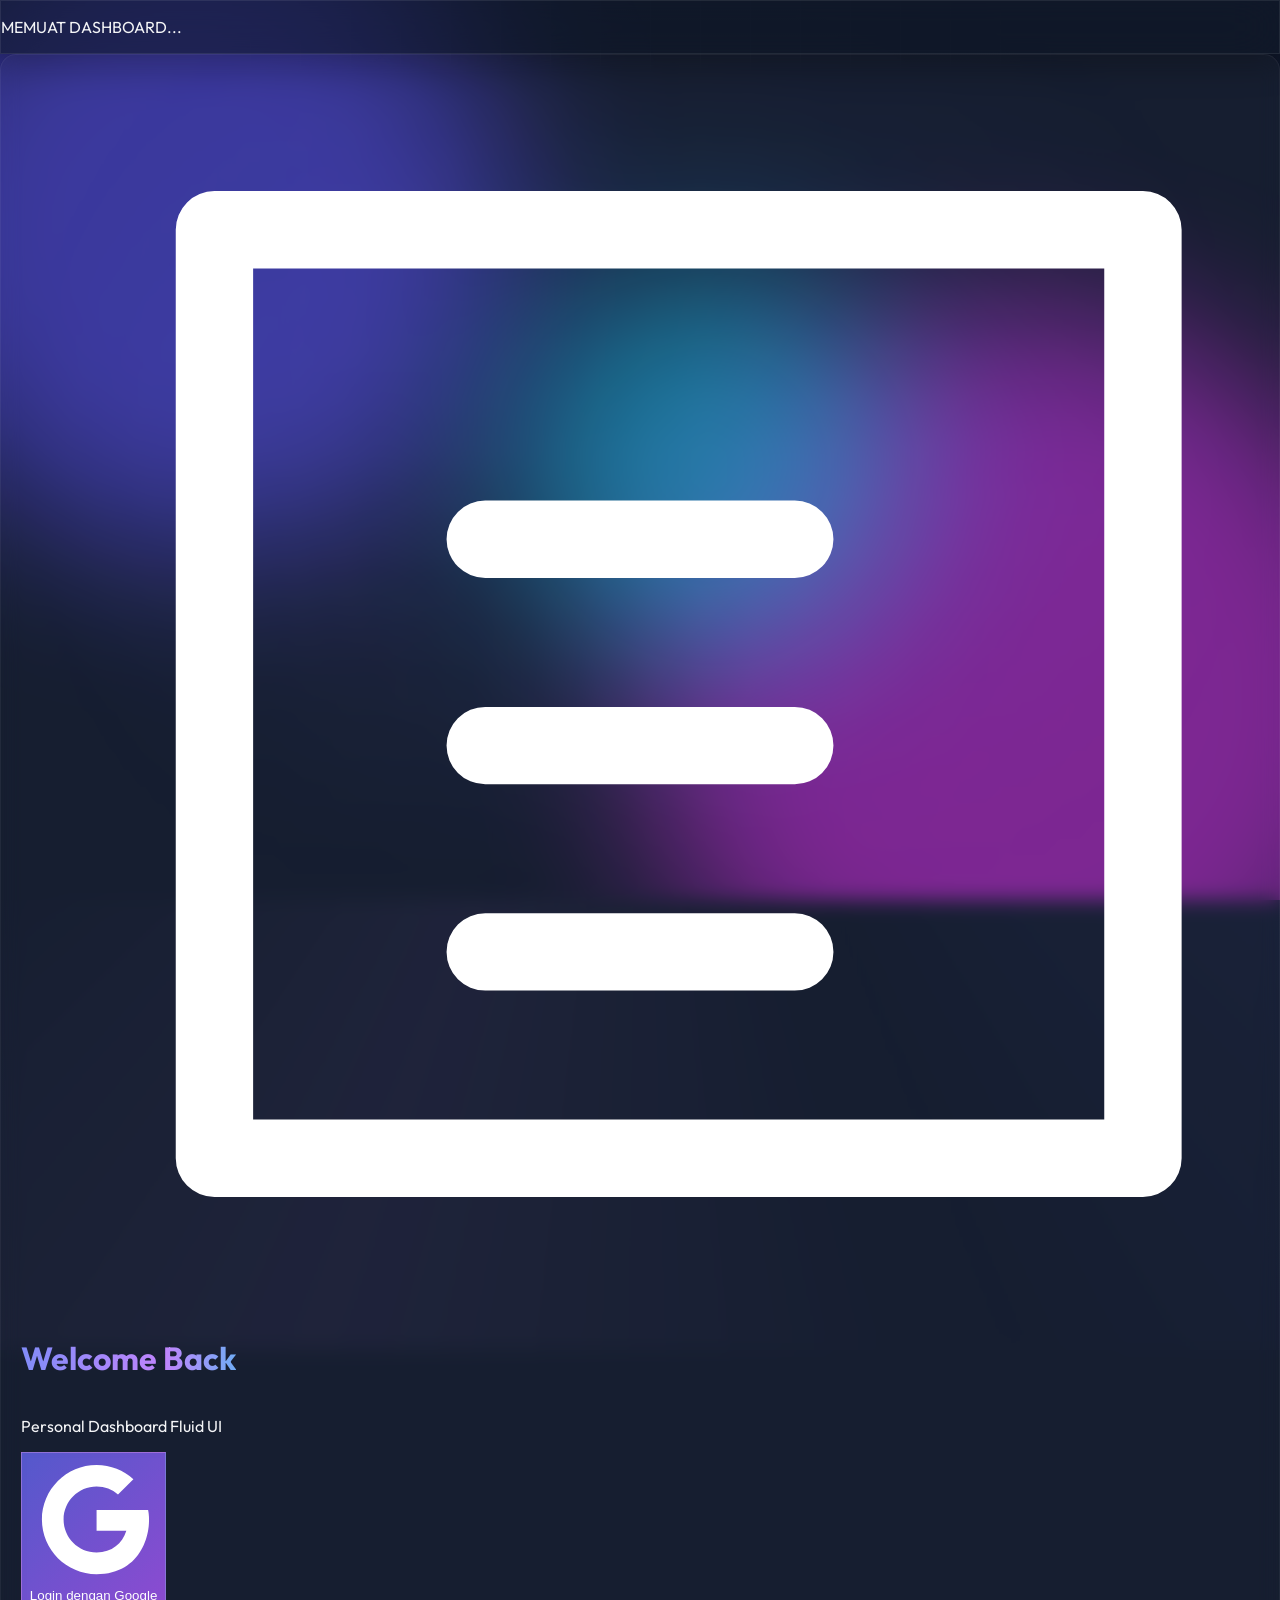
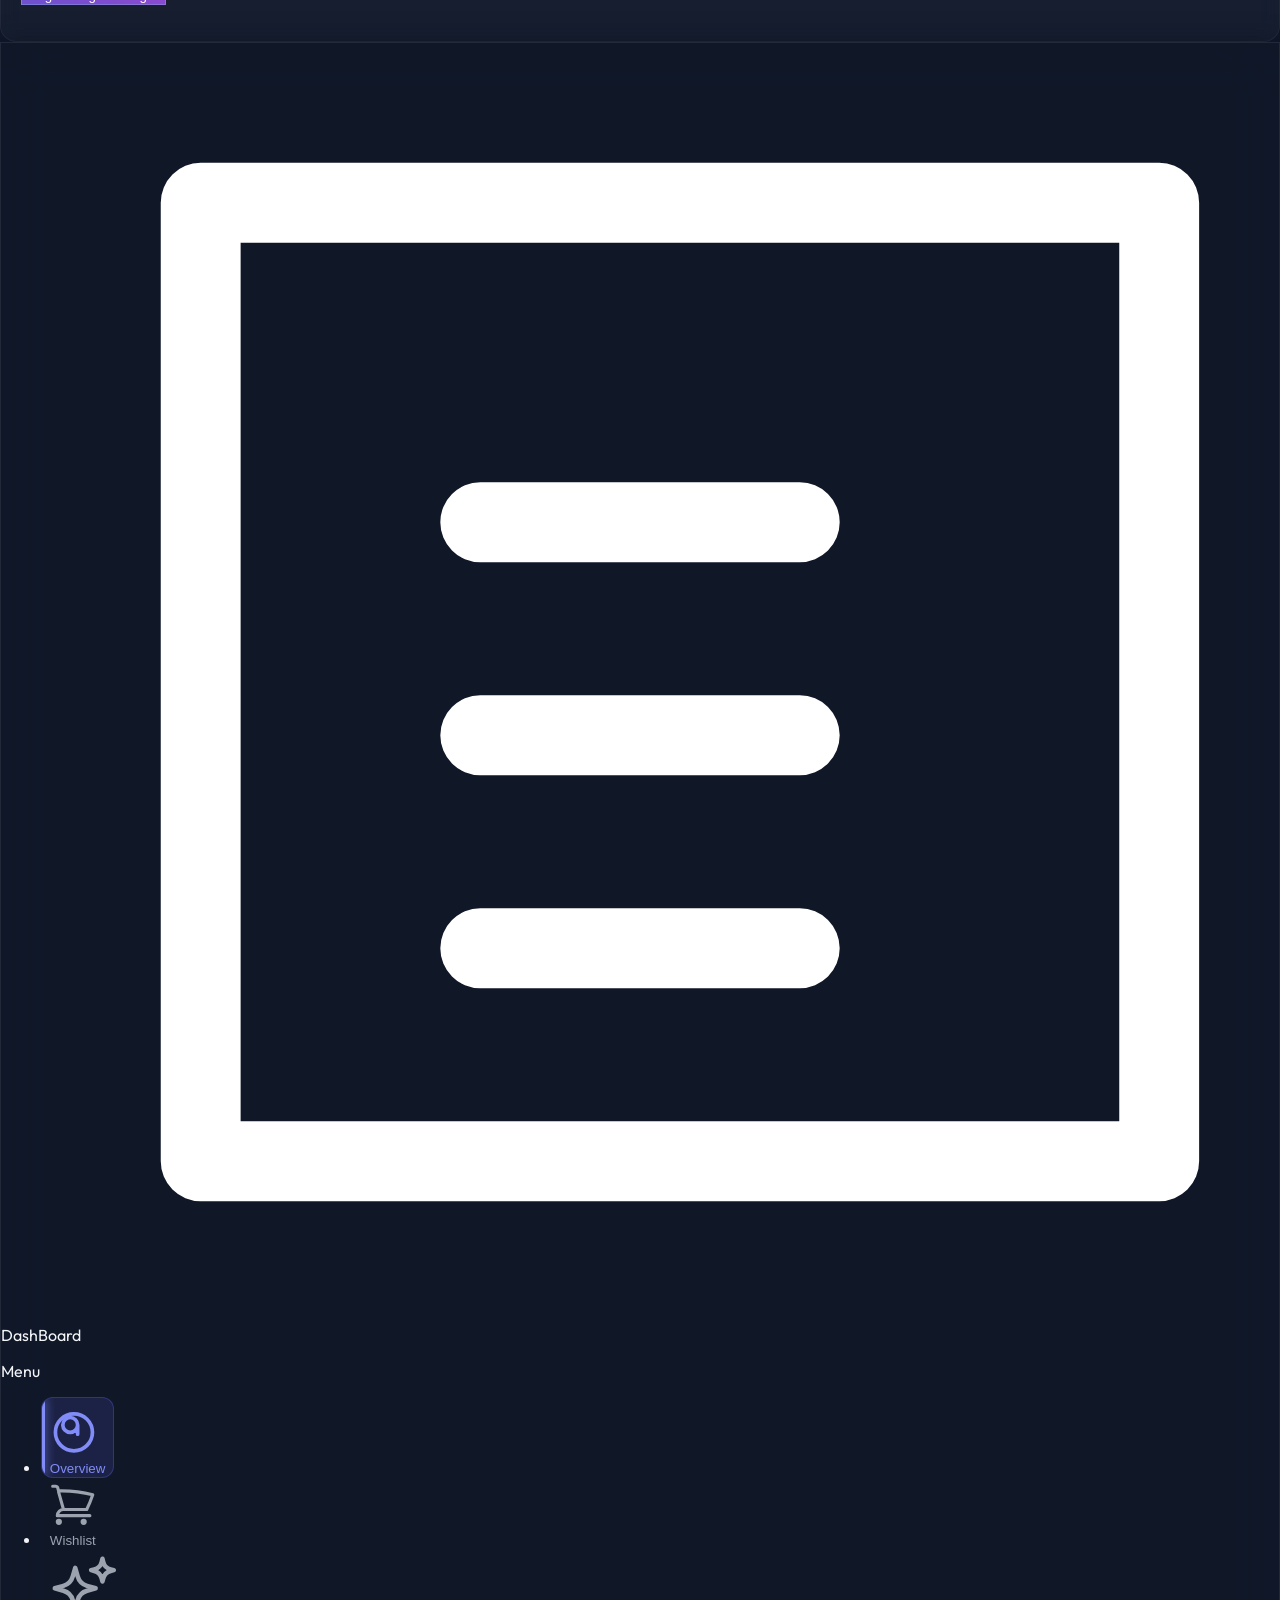
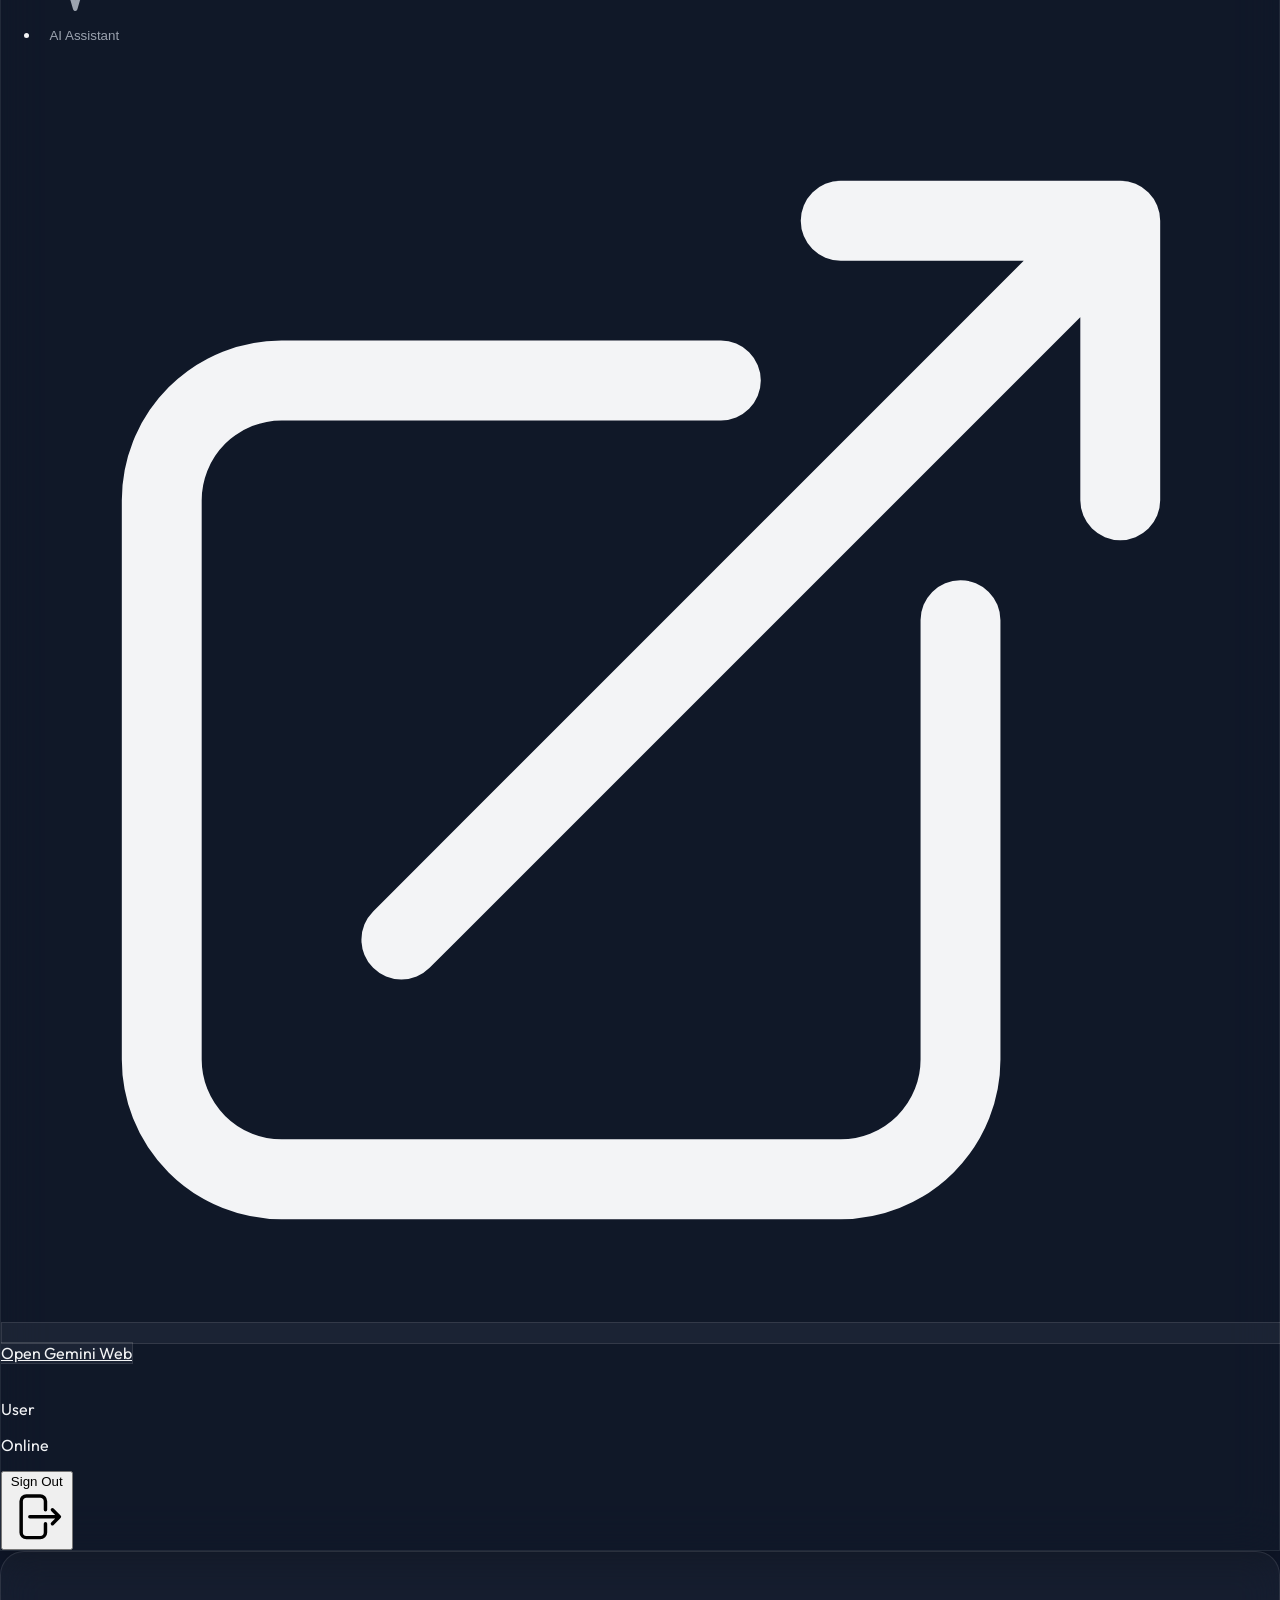
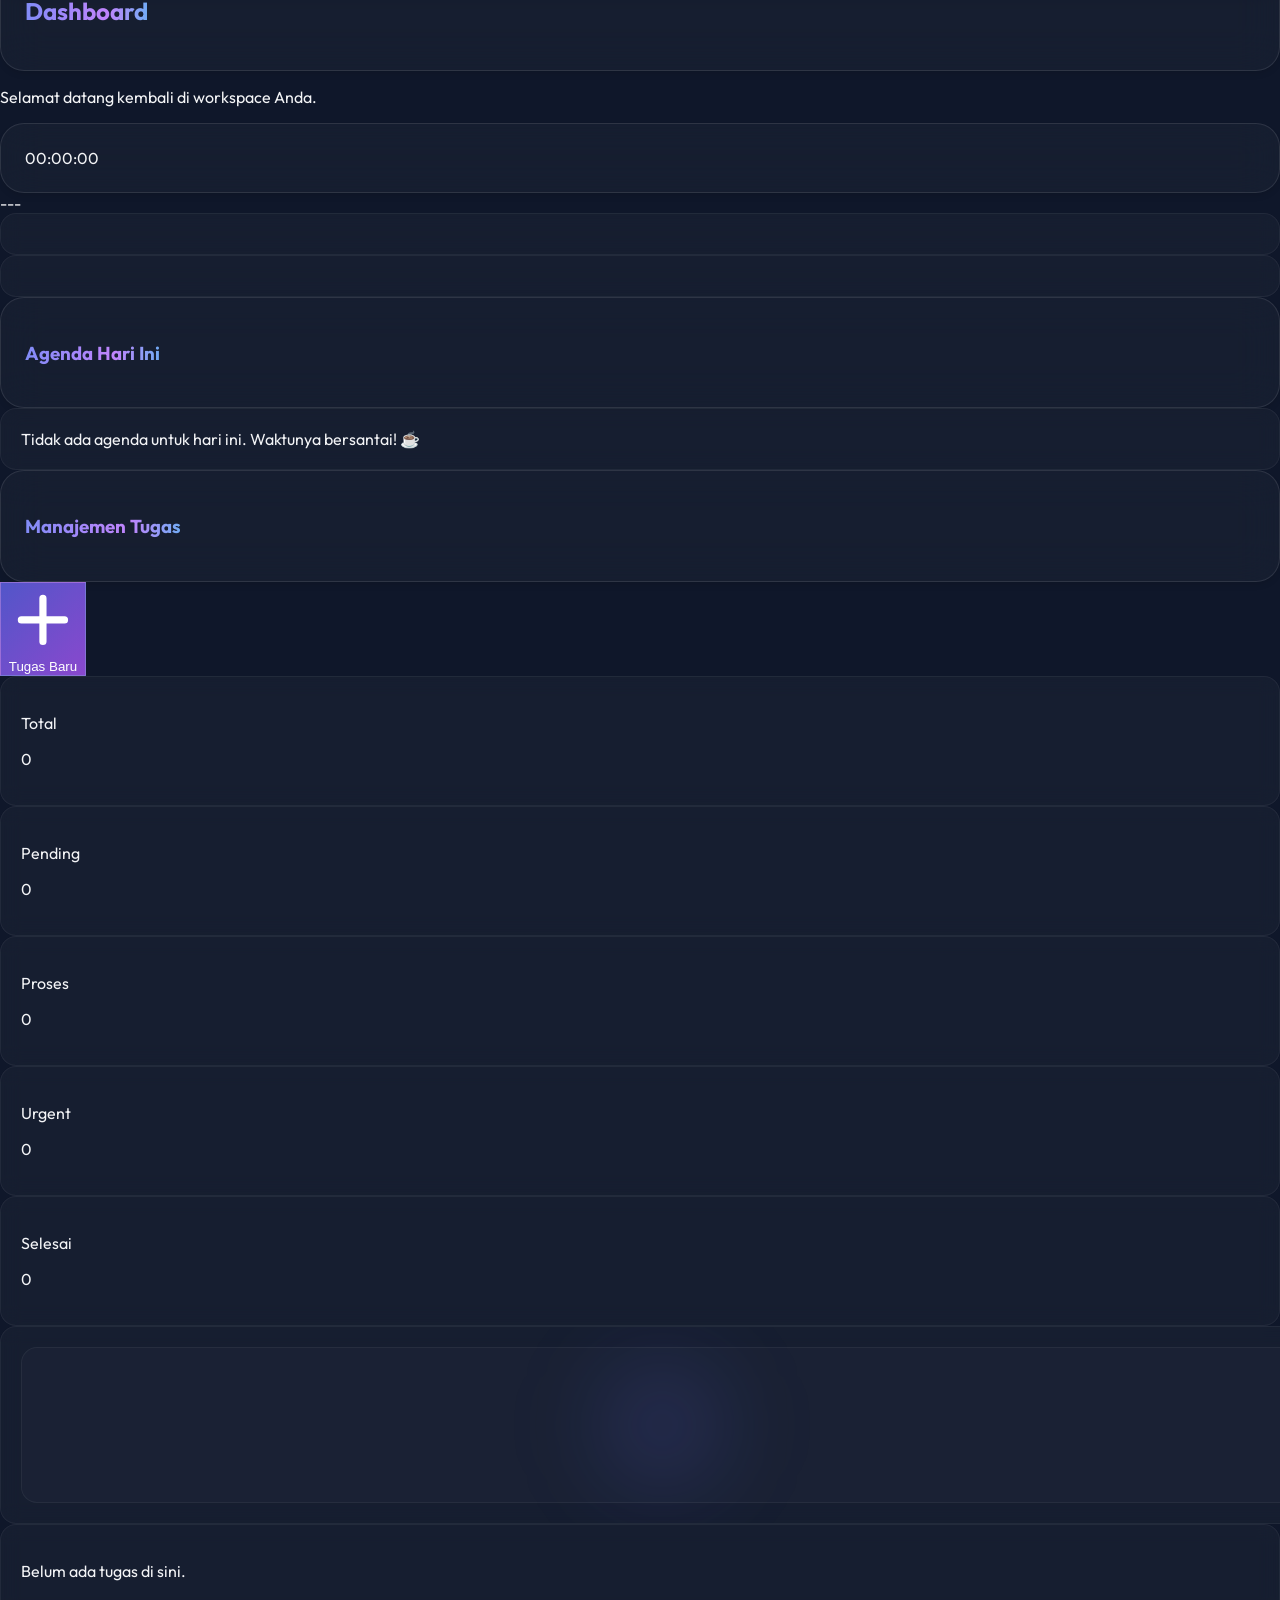
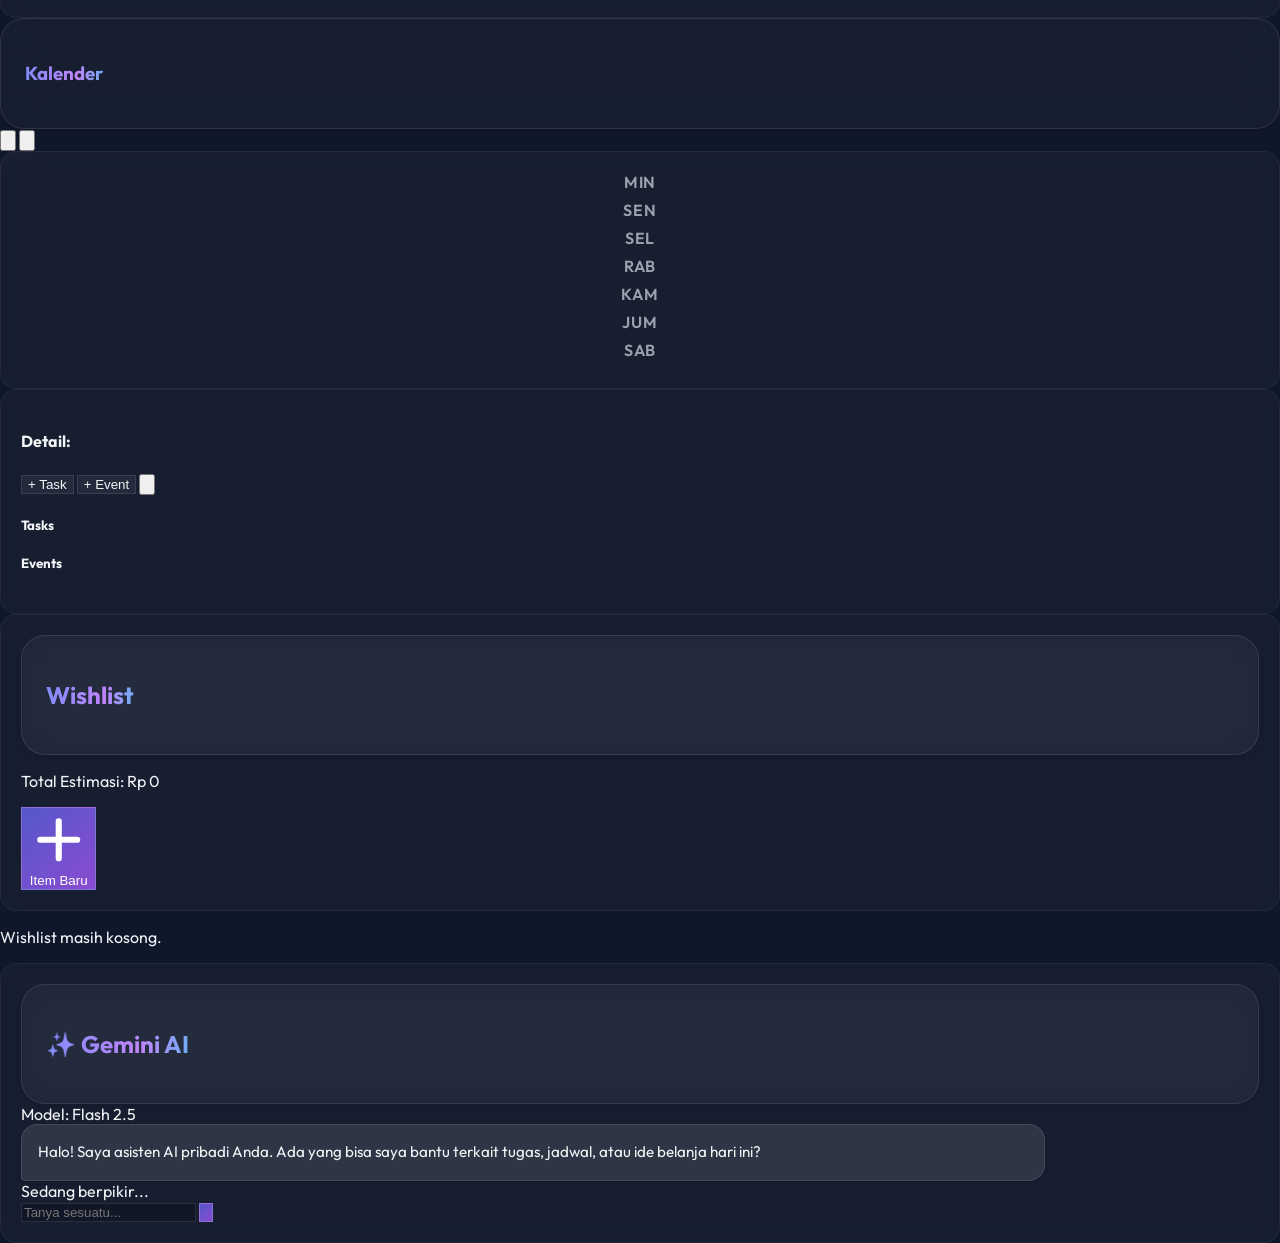
==== index.html @ 275663a3 "Add files via upload" ====
<!DOCTYPE html>
<html lang="id" class="h-full">
<head>
    <meta charset="UTF-8">
    <meta name="viewport" content="width=device-width, initial-scale=1.0">
    <title>Personal Dashboard - Fluid Glass</title>
    <script src="https://cdn.tailwindcss.com"></script>
    <link rel="preconnect" href="https://fonts.googleapis.com">
    <link rel="preconnect" href="https://fonts.gstatic.com" crossorigin>
    <link href="https://fonts.googleapis.com/css2?family=Outfit:wght@300;400;500;600;700;800&display=swap" rel="stylesheet">
    <script src="https://cdn.jsdelivr.net/npm/chart.js"></script>
    <style>
        :root {
            --glass-bg: rgba(17, 25, 40, 0.6);
            --glass-border: rgba(255, 255, 255, 0.08);
            --glass-shadow: 0 8px 32px 0 rgba(0, 0, 0, 0.37);
            --accent-color: #6366f1; /* Indigo-500 */
            --text-primary: #f3f4f6;
            --text-secondary: #9ca3af;
        }

        body {
            font-family: 'Outfit', sans-serif;
            margin: 0;
            overflow: hidden;
            background-color: #0f172a;
            color: var(--text-primary);
        }

        /* --- FLUID BACKGROUND ANIMATION --- */
        .fluid-background {
            position: fixed;
            top: 0;
            left: 0;
            width: 100vw;
            height: 100vh;
            z-index: -2;
            overflow: hidden;
            background: #0f172a;
        }

        /* Grid Scan Effect */
        .grid-scan {
            position: fixed;
            top: 0;
            left: 0;
            width: 100%;
            height: 100%;
            z-index: -1;
            pointer-events: none;
            background-size: 50px 50px;
            background-image: 
                linear-gradient(to right, rgba(255, 255, 255, 0.03) 1px, transparent 1px),
                linear-gradient(to bottom, rgba(255, 255, 255, 0.03) 1px, transparent 1px);
            mask-image: radial-gradient(circle at center, black 40%, transparent 80%);
        }

        .grid-scan-line {
            position: absolute;
            top: 0;
            left: 0;
            width: 100%;
            height: 100%;
            background: linear-gradient(to bottom, transparent, rgba(99, 102, 241, 0.1) 50%, transparent);
            animation: scanDown 4s linear infinite;
            z-index: 0;
        }

        @keyframes scanDown {
            0% { transform: translateY(-100%); }
            100% { transform: translateY(100%); }
        }

        /* Light Rays Effect */
        .light-rays {
            position: fixed;
            top: -50%;
            left: -50%;
            width: 200%;
            height: 200%;
            z-index: -2;
            background: conic-gradient(
                from 0deg at 50% 50%,
                rgba(99, 102, 241, 0.05) 0deg,
                transparent 20deg,
                rgba(192, 132, 252, 0.05) 40deg,
                transparent 60deg,
                rgba(99, 102, 241, 0.05) 120deg,
                transparent 160deg,
                rgba(192, 132, 252, 0.05) 200deg,
                transparent 240deg,
                rgba(99, 102, 241, 0.05) 280deg,
                transparent 320deg,
                rgba(99, 102, 241, 0.05) 360deg
            );
            animation: rotateRays 20s linear infinite;
            pointer-events: none;
        }

        @keyframes rotateRays {
            from { transform: rotate(0deg); }
            to { transform: rotate(360deg); }
        }

        /* Orbs for non-login pages */
        .orb {
            position: absolute;
            border-radius: 50%;
            filter: blur(80px);
            opacity: 0.6;
            animation: float 20s infinite ease-in-out alternate;
        }

        .orb-1 { top: -10%; left: -10%; width: 50vw; height: 50vw; background: #4f46e5; animation-duration: 25s; }
        .orb-2 { bottom: -20%; right: -10%; width: 60vw; height: 60vw; background: #c026d3; animation-duration: 30s; animation-direction: alternate-reverse; }
        .orb-3 { top: 30%; left: 40%; width: 30vw; height: 30vw; background: #06b6d4; animation-duration: 35s; }

        @keyframes float {
            0% { transform: translate(0, 0) scale(1); }
            100% { transform: translate(50px, 50px) scale(1.1); }
        }

        /* --- GLASS SURFACE --- */
        .glass-surface {
            position: relative;
            background: rgba(255, 255, 255, 0.03);
            border-radius: 24px;
            border: 1px solid rgba(255, 255, 255, 0.1);
            backdrop-filter: blur(20px);
            -webkit-backdrop-filter: blur(20px);
            box-shadow: 0 4px 6px -1px rgba(0, 0, 0, 0.1);
            padding: 1.5rem;
            overflow: hidden;
            transition: transform 0.3s ease, box-shadow 0.3s ease;
        }
        
        .glass-surface::after {
            content: '';
            position: absolute;
            top: 0;
            left: -100%;
            width: 100%;
            height: 100%;
            background: linear-gradient(
                90deg,
                transparent,
                rgba(255, 255, 255, 0.05),
                transparent
            );
            transition: 0.5s;
            pointer-events: none;
            animation: shimmer 8s infinite linear;
        }

        @keyframes shimmer {
            0% { left: -100%; }
            20% { left: 100%; }
            100% { left: 100%; }
        }

        /* --- 3D PARALLAX CARD (Moved to Chart) --- */
        .parallax-container {
            perspective: 1000px;
            transform-style: preserve-3d;
            width: 100%;
            height: 100%;
        }

        .parallax-card {
            position: relative;
            width: 100%;
            height: 100%;
            background: rgba(255, 255, 255, 0.02); 
            border-radius: 16px;
            border: 1px solid rgba(255, 255, 255, 0.05);
            transform-style: preserve-3d;
            transition: transform 0.1s ease-out; 
            will-change: transform;
            display: flex;
            align-items: center;
            justify-content: center;
        }

        .parallax-content {
            transform: translateZ(30px); 
            transform-style: preserve-3d;
            position: relative;
            z-index: 10;
            width: 100%;
            height: 100%;
        }
        
        .parallax-bg-glow {
            position: absolute;
            top: 50%;
            left: 50%;
            transform: translate(-50%, -50%) translateZ(-20px);
            width: 200px; 
            height: 200px;
            background: radial-gradient(circle, rgba(99, 102, 241, 0.2) 0%, transparent 70%);
            filter: blur(40px);
            border-radius: 50%;
            pointer-events: none;
        }

        /* --- TEXT ANIMATIONS --- */
        .animate-gradient-text {
            background: linear-gradient(to right, #818cf8, #c084fc, #22d3ee, #818cf8);
            background-size: 200% auto;
            -webkit-background-clip: text;
            -webkit-text-fill-color: transparent;
            animation: gradientMove 5s linear infinite;
            display: inline-block;
        }
        
        @keyframes gradientMove {
            to { background-position: 200% center; }
        }

        /* --- FLUID CLOCK --- */
        .clock-container {
            display: inline-flex;
            align-items: center;
            font-family: 'Outfit', monospace;
            font-weight: 800;
            font-size: 2.5rem;
            line-height: 1;
        }
        
        /* --- GLASS COMPONENTS (General) --- */
        .glass-panel {
            background: var(--glass-bg);
            backdrop-filter: blur(24px);
            -webkit-backdrop-filter: blur(24px);
            border: 1px solid var(--glass-border);
            box-shadow: var(--glass-shadow);
        }

        .glass-card {
            background: rgba(255, 255, 255, 0.03);
            backdrop-filter: blur(10px);
            border: 1px solid rgba(255, 255, 255, 0.05);
            border-radius: 1rem;
            padding: 1.25rem;
            transition: all 0.3s ease;
            position: relative;
            overflow: hidden; 
        }

        /* Magic Hover Effect */
        .magic-hover {
            position: relative;
        }
        .magic-hover::before {
            content: "";
            position: absolute;
            height: 100%;
            width: 100%;
            top: 0;
            left: 0;
            border-radius: inherit;
            background: radial-gradient(
                800px circle at var(--mouse-x) var(--mouse-y), 
                rgba(255, 255, 255, 0.06), 
                transparent 40%
            );
            opacity: 0;
            transition: opacity 0.5s;
            pointer-events: none;
            z-index: 2;
        }
        .magic-hover:hover::before { opacity: 1; }


        .glass-input {
            background: rgba(0, 0, 0, 0.2);
            border: 1px solid rgba(255, 255, 255, 0.1);
            color: white;
            transition: all 0.2s;
        }
        .glass-input:focus {
            background: rgba(0, 0, 0, 0.4);
            border-color: var(--accent-color);
            outline: none;
            box-shadow: 0 0 0 2px rgba(99, 102, 241, 0.2);
        }
        
        select.glass-input option {
            background-color: #1f2937;
            color: white;
        }

        .glass-button {
            background: linear-gradient(135deg, rgba(99, 102, 241, 0.8), rgba(168, 85, 247, 0.8));
            border: 1px solid rgba(255, 255, 255, 0.2);
            color: white;
            font-weight: 500;
            transition: all 0.3s;
            backdrop-filter: blur(4px);
            cursor: pointer; 
            position: relative; 
            z-index: 30; 
        }
        .glass-button:hover {
            background: linear-gradient(135deg, rgba(99, 102, 241, 1), rgba(168, 85, 247, 1));
            box-shadow: 0 0 15px rgba(99, 102, 241, 0.5);
            transform: scale(1.02);
        }

        .glass-button-secondary {
            background: rgba(255, 255, 255, 0.05);
            border: 1px solid rgba(255, 255, 255, 0.1);
            color: var(--text-primary);
            cursor: pointer;
        }
        .glass-button-secondary:hover {
            background: rgba(255, 255, 255, 0.1);
        }

        /* --- SCROLLBAR --- */
        ::-webkit-scrollbar {
            width: 8px;
            height: 8px;
        }
        ::-webkit-scrollbar-track {
            background: rgba(0, 0, 0, 0.1);
        }
        ::-webkit-scrollbar-thumb {
            background: rgba(255, 255, 255, 0.1);
            border-radius: 4px;
        }
        ::-webkit-scrollbar-thumb:hover {
            background: rgba(255, 255, 255, 0.2);
        }

        /* --- LOADING SPINNER --- */
        .loader {
            border-top-color: var(--accent-color);
            -webkit-animation: spin 1s linear infinite;
            animation: spin 1s linear infinite;
        }
        @keyframes spin { 0% { transform: rotate(0deg); } 100% { transform: rotate(360deg); } }

        /* --- MODAL ANIMATION --- */
        dialog {
            background: transparent;
        }
        dialog::backdrop {
            background: rgba(0, 0, 0, 0.6);
            backdrop-filter: blur(8px);
        }
        dialog[open] {
            animation: zoomIn 0.3s ease-out forwards;
        }
        .modal-content {
            background: rgba(17, 25, 40, 0.95);
            border: 1px solid rgba(255, 255, 255, 0.1);
            box-shadow: 0 25px 50px -12px rgba(0, 0, 0, 0.5);
            backdrop-filter: blur(20px);
        }
        @keyframes zoomIn {
            from { opacity: 0; transform: scale(0.95); }
            to { opacity: 1; transform: scale(1); }
        }

        /* --- CALENDAR STYLES --- */
        #calendarGrid {
            display: grid;
            grid-template-columns: repeat(7, 1fr);
            gap: 8px;
            background-color: transparent;
            border: none;
        }
        .calendar-day-header {
            background: transparent;
            color: var(--text-secondary);
            font-weight: 600;
            text-transform: uppercase;
            letter-spacing: 0.05em;
            text-align: center;
            padding-bottom: 8px;
        }
        .calendar-day {
            background: rgba(255, 255, 255, 0.03);
            border: 1px solid rgba(255, 255, 255, 0.05);
            border-radius: 0.75rem;
            color: var(--text-primary);
            min-height: 80px;
            transition: all 0.2s;
            display: flex;
            flex-direction: column;
            align-items: center;
            padding: 4px;
            cursor: pointer;
        }
        .calendar-day:hover {
            background: rgba(255, 255, 255, 0.08);
            border-color: rgba(255, 255, 255, 0.2);
        }
        .calendar-day.other-month {
            opacity: 0.3;
            background: transparent;
            border: none;
            cursor: default;
        }
        .calendar-day.today {
            border: 1px solid var(--accent-color);
            background: rgba(99, 102, 241, 0.1);
        }
        .calendar-day.today .day-number {
            background: var(--accent-color);
            box-shadow: 0 0 10px var(--accent-color);
            width: 24px;
            height: 24px;
            display: flex;
            align-items: center;
            justify-content: center;
            border-radius: 50%;
        }
        .event-dot-container {
            display: flex;
            flex-wrap: wrap;
            gap: 3px;
            justify-content: center;
            margin-top: 4px;
        }
        .event-dot {
            width: 6px;
            height: 6px;
            border-radius: 50%;
            box-shadow: 0 0 5px currentColor;
        }
        .event-dot-task { background-color: #eab308; }
        .event-dot-event { background-color: #8b5cf6; }

        /* --- SIDEBAR --- */
        .sidebar-link {
            transition: all 0.3s;
            border-radius: 0.75rem;
            color: var(--text-secondary);
            position: relative;
            overflow: hidden;
            cursor: pointer; 
            background: transparent;
            border: 1px solid transparent; 
        }
        .sidebar-link:hover {
            background: rgba(255, 255, 255, 0.05);
            color: white;
        }
        .sidebar-link.active {
            background: rgba(99, 102, 241, 0.15);
            color: #818cf8;
            border: 1px solid rgba(99, 102, 241, 0.3);
        }
        .sidebar-link.active::before {
            content: '';
            position: absolute;
            left: 0;
            top: 0;
            bottom: 0;
            width: 3px;
            background: #818cf8;
            box-shadow: 0 0 10px #818cf8;
        }

        /* --- CHAT BUBBLES --- */
        .chat-bubble {
            border-radius: 1rem;
            padding: 1rem;
            max-width: 80%;
            font-size: 0.95rem;
            line-height: 1.5;
            box-shadow: 0 2px 5px rgba(0,0,0,0.1);
        }
        .chat-bubble.user {
            background: linear-gradient(135deg, #6366f1, #8b5cf6);
            color: white;
            border-bottom-right-radius: 0.25rem;
        }
        .chat-bubble.model {
            background: rgba(255, 255, 255, 0.1);
            border: 1px solid rgba(255, 255, 255, 0.1);
            color: var(--text-primary);
            border-bottom-left-radius: 0.25rem;
        }
    </style>
</head>
<body class="h-full overflow-hidden text-sm md:text-base">

    <!-- Global Loading Overlay -->
    <div id="loadingOverlay" class="absolute inset-0 z-50 flex flex-col items-center justify-center glass-panel">
        <div class="loader ease-linear rounded-full border-4 border-t-4 h-12 w-12 mb-4"></div>
        <p class="text-lg font-medium tracking-wider animate-pulse">MEMUAT DASHBOARD...</p>
    </div>

    <!-- Login Screen with Grid Scan & Light Rays -->
    <div id="loginScreen" class="hidden h-full flex items-center justify-center p-4 z-40 relative overflow-hidden bg-[#0f172a]">
        <!-- Background Effects -->
        <div class="grid-scan">
            <div class="grid-scan-line"></div>
        </div>
        <div class="light-rays"></div>

        <!-- Standard Glass Card (Resized & Clickable) -->
        <div class="glass-card p-16 rounded-[2.5rem] w-full max-w-2xl text-center relative z-10 border border-white/10 shadow-2xl bg-opacity-40">
            <div class="w-32 h-32 mx-auto mb-10 bg-gradient-to-br from-indigo-500 to-purple-600 rounded-3xl flex items-center justify-center shadow-xl shadow-indigo-500/30 transform transition-transform hover:scale-110">
                <svg xmlns="http://www.w3.org/2000/svg" fill="none" viewBox="0 0 24 24" stroke-width="1.5" stroke="white" class="w-16 h-16">
                    <path stroke-linecap="round" stroke-linejoin="round" d="M3.75 3v18h18V3H3.75zM9 9h6m-6 4h6m-6 4h6" />
                </svg>
            </div>
            
            <div class="mb-10 inline-block w-full">
                    <h1 class="text-5xl md:text-6xl font-extrabold text-white animate-gradient-text tracking-tight">Welcome Back</h1>
            </div>

            <p class="text-gray-300 mb-12 text-2xl font-light">Personal Dashboard Fluid UI</p>
            
            <button id="loginWithGoogleBtn" class="glass-button w-full py-6 px-8 rounded-2xl flex items-center justify-center gap-4 text-xl transition-all hover:scale-105 active:scale-95 shadow-xl cursor-pointer relative z-50">
                <svg class="w-8 h-8" xmlns="http://www.w3.org/2000/svg" fill="currentColor" viewBox="0 0 24 24">
                        <path d="M12.545,10.239v3.821h5.445c-0.712,2.315-2.647,3.972-5.445,3.972c-3.332,0-6.033-2.701-6.033-6.032s2.701-6.032,6.033-6.032c1.498,0,2.866,0.549,3.921,1.453l2.814-2.814C17.503,2.988,15.139,2,12.545,2C7.021,2,2.543,6.477,2.543,12s4.478,10,10.002,10c8.396,0,10.249-7.85,9.426-11.748L12.545,10.239z"/>
                </svg>
                <span class="font-bold tracking-wide">Login dengan Google</span>
            </button>
            <p id="loginError" class="text-red-400 text-sm mt-6 hidden bg-red-500/10 p-3 rounded-xl border border-red-500/20"></p>
        </div>
    </div>

    <!-- Main Application -->
    <div id="mainApp" class="hidden h-full">
        <!-- Fluid Background only for Dashboard -->
        <div class="fluid-background">
            <div class="orb orb-1"></div>
            <div class="orb orb-2"></div>
            <div class="orb orb-3"></div>
        </div>

        <div class="flex h-full w-full">
            <!-- Sidebar Navigation -->
            <nav class="w-20 md:w-72 glass-panel border-r-0 flex flex-col z-20">
                <div class="p-6 flex items-center gap-3">
                    <div class="w-10 h-10 bg-gradient-to-br from-indigo-500 to-purple-600 rounded-xl flex items-center justify-center shadow-lg">
                        <svg xmlns="http://www.w3.org/2000/svg" fill="none" viewBox="0 0 24 24" stroke-width="1.5" stroke="white" class="w-6 h-6">
                            <path stroke-linecap="round" stroke-linejoin="round" d="M3.75 3v18h18V3H3.75zM9 9h6m-6 4h6m-6 4h6" />
                        </svg>
                    </div>
                    <span class="hidden md:block text-xl font-bold tracking-wide text-white">Dash<span class="text-indigo-400">Board</span></span>
                </div>

                <div class="px-4 py-2">
                    <p class="hidden md:block text-xs font-bold text-gray-500 uppercase tracking-wider mb-2 px-2">Menu</p>
                    <ul class="space-y-1">
                        <li>
                            <button data-tab="dashboard" class="sidebar-link active w-full flex items-center p-3">
                                <svg xmlns="http://www.w3.org/2000/svg" fill="none" viewBox="0 0 24 24" stroke-width="1.5" stroke="currentColor" class="w-6 h-6"><path stroke-linecap="round" stroke-linejoin="round" d="M10.5 6a7.5 7.5 0 100 15 7.5 7.5 0 000-15z" /><path stroke-linecap="round" stroke-linejoin="round" d="M12 10.5v3.75m0-3.75a3 3 0 11-6 0 3 3 0 016 0z" /></svg>
                                <span class="hidden md:block ml-3 font-medium">Overview</span>
                            </button>
                        </li>
                        <li>
                            <button data-tab="wishlist" class="sidebar-link w-full flex items-center p-3">
                                <svg xmlns="http://www.w3.org/2000/svg" fill="none" viewBox="0 0 24 24" stroke-width="1.5" stroke="currentColor" class="w-6 h-6"><path stroke-linecap="round" stroke-linejoin="round" d="M2.25 3h1.386c.51 0 .955.343 1.087.835l.383 1.437M7.5 14.25a3 3 0 00-3 3h15.75m-12.75-3h11.218c1.121-2.3 2.1-4.684 2.924-7.138a60.114 60.114 0 00-16.536-1.84M7.5 14.25L5.106 5.772M6 20.25a.75.75 0 11-1.5 0 .75.75 0 011.5 0zM18 20.25a.75.75 0 11-1.5 0 .75.75 0 011.5 0z" /></svg>
                                <span class="hidden md:block ml-3 font-medium">Wishlist</span>
                            </button>
                        </li>
                        <li>
                            <button data-tab="gemini" class="sidebar-link w-full flex items-center p-3">
                                <svg xmlns="http://www.w3.org/2000/svg" fill="none" viewBox="0 0 24 24" stroke-width="1.5" stroke="currentColor" class="w-6 h-6">
                                    <path stroke-linecap="round" stroke-linejoin="round" d="M9.813 15.904L9 18.75l-.813-2.846a4.5 4.5 0 00-3.09-3.09L2.25 12l2.846-.813a4.5 4.5 0 003.09-3.09L9 5.25l.813 2.846a4.5 4.5 0 003.09 3.09L15.75 12l-2.846.813a4.5 4.5 0 00-3.09 3.09zM18.259 8.715L18 9.75l-.259-1.035a3.375 3.375 0 00-2.457-2.457L14.25 6l1.036-.259a3.375 3.375 0 002.457-2.457L18 2.25l.259 1.035a3.375 3.375 0 002.457 2.457L21.75 6l-1.036.259a3.375 3.375 0 00-2.457 2.457z" />
                                </svg>
                                <span class="hidden md:block ml-3 font-medium">AI Assistant</span>
                            </button>
                        </li>
                    </ul>
                </div>

                <div class="mt-auto p-4 border-t border-white/10">
                    <a href="https://gemini.google.com" target="_blank" class="glass-button-secondary w-full flex items-center justify-center md:justify-start p-3 rounded-xl mb-4 text-sm transition-colors">
                        <svg xmlns="http://www.w3.org/2000/svg" fill="none" viewBox="0 0 24 24" stroke-width="1.5" stroke="currentColor" class="w-5 h-5">
                            <path stroke-linecap="round" stroke-linejoin="round" d="M13.5 6H5.25A2.25 2.25 0 003 8.25v10.5A2.25 2.25 0 005.25 21h10.5A2.25 2.25 0 0018 18.75V10.5m-10.5 6L21 3m0 0h-5.25M21 3v5.25" />
                        </svg>
                        <span class="hidden md:block ml-2">Open Gemini Web</span>
                    </a>
                    
                    <div class="flex items-center gap-3 p-2 rounded-xl bg-white/5">
                        <img id="userAvatar" src="" class="w-10 h-10 rounded-full border-2 border-indigo-500/50">
                        <div class="hidden md:block overflow-hidden">
                            <p id="userName" class="text-sm font-bold text-white truncate">User</p>
                            <p class="text-xs text-gray-400">Online</p>
                        </div>
                    </div>
                    <button id="logoutBtn" class="mt-2 w-full flex items-center justify-center p-2 text-red-400 hover:bg-red-500/10 rounded-lg transition-colors text-xs uppercase font-bold tracking-wide">
                        <span class="hidden md:block">Sign Out</span>
                        <svg xmlns="http://www.w3.org/2000/svg" fill="none" viewBox="0 0 24 24" stroke-width="1.5" stroke="currentColor" class="w-4 h-4 md:hidden"><path stroke-linecap="round" stroke-linejoin="round" d="M15.75 9V5.25A2.25 2.25 0 0013.5 3h-6a2.25 2.25 0 00-2.25 2.25v13.5A2.25 2.25 0 007.5 21h6a2.25 2.25 0 002.25-2.25V15m3 0l3-3m0 0l-3-3m3 3H9" /></svg>
                    </button>
                </div>
            </nav>

            <!-- Main Content Area -->
            <main class="flex-1 overflow-y-auto relative">
                <div class="p-6 md:p-10 max-w-7xl mx-auto space-y-8">
                    
                    <!-- Header Area -->
                    <div class="flex flex-col md:flex-row justify-between items-end md:items-center gap-4">
                        <div>
                            <!-- Glass Surface for Dashboard Title -->
                            <div class="glass-surface mb-2 magic-hover">
                                <h2 class="text-5xl font-extrabold text-white animate-gradient-text mb-1">Dashboard</h2>
                            </div>
                            <p class="text-lg text-gray-300">Selamat datang kembali di workspace Anda.</p>
                        </div>
                        <div class="text-right">
                            <!-- CLOCK WITH GLASS SURFACE (SIMPLE TEXT) -->
                            <div class="glass-surface p-4 mb-1 inline-block magic-hover">
                                <div id="clockContainer" class="text-4xl font-bold font-mono text-white tracking-wider">
                                    00:00:00
                                </div>
                            </div>
                            <div id="dateEl" class="text-sm text-gray-400 uppercase tracking-widest font-medium mt-1">---</div>
                        </div>
                    </div>

                    <!-- DASHBOARD TAB -->
                    <div id="dashboard" class="tab-content space-y-10 animate-fade-in">
                        
                        <!-- Market Section (TradingView) -->
                        <section>
                            <div class="glass-card p-0 overflow-hidden h-[400px] relative group magic-hover">
                                <div class="absolute inset-0 bg-gradient-to-t from-[#111928] to-transparent z-10 pointer-events-none"></div>
                                <div class="tradingview-widget-container h-full w-full">
                                    <div id="tradingview_chart" class="h-full w-full"></div>
                                </div>
                            </div>
                            <!-- Ticker Tape Below -->
                            <div class="mt-4 glass-card p-0 overflow-hidden magic-hover">
                                <div class="tradingview-widget-container">
                                    <div class="tradingview-widget-container__widget"></div>
                                    <script type="text/javascript" src="https://s3.tradingview.com/external-embedding/embed-widget-ticker-tape.js" async>
                                    { "symbols": [{ "proName": "IDX:COMPOSITE", "title": "IHSG" }, { "proName": "IDX:BBCA", "title": "BBCA" }, { "proName": "IDX:BBRI", "title": "BBRI" }, { "proName": "IDX:TLKM", "title": "TLKM" }, { "proName": "IDX:ASII", "title": "ASII" }], "showSymbolLogo": true, "colorTheme": "dark", "isTransparent": true, "displayMode": "adaptive", "locale": "id" }
                                    </script>
                                </div>
                            </div>
                        </section>

                        <!-- Upcoming Events & Tasks Section -->
                        <section>
                            <div class="flex justify-between items-center mb-6">
                                <div class="glass-surface magic-hover">
                                    <h3 class="text-3xl font-bold text-white flex items-center gap-3 animate-gradient-text">
                                        <span class="w-2 h-8 bg-indigo-500 rounded-full block shadow-lg shadow-indigo-500/50"></span>
                                        Agenda Hari Ini
                                    </h3>
                                </div>
                            </div>
                            <div id="upcomingEventsList" class="flex flex-col gap-3">
                                <!-- Items will be injected here -->
                                <div id="noUpcomingEvents" class="glass-card text-center py-8 text-gray-500 italic border-dashed border-2 border-gray-700 magic-hover w-full">
                                    Tidak ada agenda untuk hari ini. Waktunya bersantai! ☕
                                </div>
                            </div>
                        </section>

                        <!-- To-Do List Section -->
                        <section>
                            <div class="flex justify-between items-center mb-6">
                                <div class="glass-surface magic-hover">
                                    <h3 class="text-3xl font-bold text-white flex items-center gap-3 animate-gradient-text">
                                        <span class="w-2 h-8 bg-cyan-500 rounded-full block shadow-lg shadow-cyan-500/50"></span>
                                        Manajemen Tugas
                                    </h3>
                                </div>
                                <button id="showTaskModal" class="glass-button py-2 px-4 rounded-lg flex items-center gap-2 text-sm magic-hover">
                                    <svg xmlns="http://www.w3.org/2000/svg" class="h-5 w-5" viewBox="0 0 20 20" fill="currentColor"><path fill-rule="evenodd" d="M10 3a1 1 0 011 1v5h5a1 1 0 110 2h-5v5a1 1 0 11-2 0v-5H4a1 1 0 110-2h5V4a1 1 0 011-1z" clip-rule="evenodd" /></svg>
                                    Tugas Baru
                                </button>
                            </div>

                            <div class="grid grid-cols-1 lg:grid-cols-3 gap-6">
                                <!-- Stats Cards -->
                                <div class="lg:col-span-2 grid grid-cols-2 sm:grid-cols-4 gap-4">
                                    <div id="filterAll" class="glass-card cursor-pointer hover:bg-white/5 group text-center magic-hover">
                                        <p class="text-xs text-gray-400 uppercase font-bold tracking-wider">Total</p>
                                        <p id="totalTasks" class="text-3xl font-bold text-white mt-1 group-hover:scale-110 transition-transform">0</p>
                                    </div>
                                    <div id="filterPending" class="glass-card cursor-pointer hover:bg-yellow-500/10 group text-center border-l-4 border-yellow-500 magic-hover">
                                        <p class="text-xs text-yellow-500 uppercase font-bold tracking-wider">Pending</p>
                                        <p id="pendingTasks" class="text-3xl font-bold text-white mt-1 group-hover:scale-110 transition-transform">0</p>
                                    </div>
                                    <div id="filterInProgress" class="glass-card cursor-pointer hover:bg-blue-500/10 group text-center border-l-4 border-blue-500 magic-hover">
                                        <p class="text-xs text-blue-400 uppercase font-bold tracking-wider">Proses</p>
                                        <p id="inProgressTasks" class="text-3xl font-bold text-white mt-1 group-hover:scale-110 transition-transform">0</p>
                                    </div>
                                    <div id="filterDeadline" class="glass-card cursor-pointer hover:bg-red-500/10 group text-center border-l-4 border-red-500 magic-hover">
                                        <p class="text-xs text-red-400 uppercase font-bold tracking-wider">Urgent</p>
                                        <p id="deadlineWarning" class="text-3xl font-bold text-white mt-1 group-hover:scale-110 transition-transform">0</p>
                                    </div>
                                     <div id="filterCompleted" class="glass-card cursor-pointer hover:bg-green-500/10 group text-center border-l-4 border-green-500 col-span-2 sm:col-span-4 magic-hover">
                                        <p class="text-xs text-green-400 uppercase font-bold tracking-wider">Selesai</p>
                                        <p id="completedTasks" class="text-3xl font-bold text-white mt-1 group-hover:scale-110 transition-transform">0</p>
                                    </div>
                                </div>
                                
                                <!-- Chart with Parallax Effect -->
                                <div class="glass-card flex items-center justify-center relative h-48 magic-hover parallax-container" id="chartContainer3D">
                                    <div class="parallax-card flex items-center justify-center">
                                         <div class="parallax-bg-glow"></div>
                                         <div class="parallax-content w-full h-full flex items-center justify-center">
                                             <canvas id="taskStatusChart"></canvas>
                                         </div>
                                    </div>
                                </div>
                            </div>

                            <!-- Task Items -->
                            <div id="taskList" class="space-y-3 mt-6">
                                <div id="noTasks" class="text-center py-10 glass-card">
                                    <p class="text-gray-400">Belum ada tugas di sini.</p>
                                </div>
                            </div>
                        </section>

                        <!-- Calendar Section -->
                        <section>
                            <div class="flex justify-between items-center mb-6">
                                <div class="glass-surface magic-hover">
                                    <h3 class="text-3xl font-bold text-white flex items-center gap-3 animate-gradient-text">
                                        <span class="w-2 h-8 bg-pink-500 rounded-full block shadow-lg shadow-pink-500/50"></span>
                                        Kalender
                                    </h3>
                                </div>
                                <div class="flex items-center gap-2 bg-white/5 rounded-lg p-1 magic-hover">
                                    <button id="prevMonth" class="p-2 hover:bg-white/10 rounded-md text-white"><svg class="w-5 h-5" fill="none" stroke="currentColor" viewBox="0 0 24 24"><path stroke-linecap="round" stroke-linejoin="round" stroke-width="2" d="M15 19l-7-7 7-7"></path></svg></button>
                                    <span id="currentMonthYear" class="w-32 text-center font-bold text-white"></span>
                                    <button id="nextMonth" class="p-2 hover:bg-white/10 rounded-md text-white"><svg class="w-5 h-5" fill="none" stroke="currentColor" viewBox="0 0 24 24"><path stroke-linecap="round" stroke-linejoin="round" stroke-width="2" d="M9 5l7 7-7 7"></path></svg></button>
                                </div>
                            </div>
                            
                            <div class="glass-card p-0 overflow-hidden magic-hover">
                                <div class="grid grid-cols-7 bg-white/5 border-b border-white/10">
                                    <div class="calendar-day-header">Min</div>
                                    <div class="calendar-day-header">Sen</div>
                                    <div class="calendar-day-header">Sel</div>
                                    <div class="calendar-day-header">Rab</div>
                                    <div class="calendar-day-header">Kam</div>
                                    <div class="calendar-day-header">Jum</div>
                                    <div class="calendar-day-header">Sab</div>
                                </div>
                                <div id="calendarGrid"></div>
                            </div>
                            
                            <!-- Calendar Detail -->
                            <div id="calendarDetailSection" class="mt-4 hidden glass-card border-l-4 border-purple-500 magic-hover">
                                <div class="flex justify-between items-center mb-4 border-b border-white/10 pb-3">
                                    <h4 class="text-lg font-bold text-white">Detail: <span id="detailDateTitle" class="text-purple-400"></span></h4>
                                    <div class="flex gap-2">
                                        <button id="detailAddTaskBtn" class="glass-button-secondary py-1 px-3 rounded text-xs flex items-center gap-1">+ Task</button>
                                        <button id="detailAddEventBtn" class="glass-button-secondary py-1 px-3 rounded text-xs flex items-center gap-1">+ Event</button>
                                        <button id="closeDetailView" class="text-gray-400 hover:text-white"><svg class="w-5 h-5" fill="none" stroke="currentColor" viewBox="0 0 24 24"><path stroke-linecap="round" stroke-linejoin="round" stroke-width="2" d="M6 18L18 6M6 6l12 12"></path></svg></button>
                                    </div>
                                </div>
                                <div class="grid md:grid-cols-2 gap-4">
                                    <div>
                                        <h5 class="text-sm font-bold text-gray-400 mb-2 uppercase">Tasks</h5>
                                        <div id="detailTaskList" class="space-y-2"></div>
                                    </div>
                                    <div>
                                        <h5 class="text-sm font-bold text-gray-400 mb-2 uppercase">Events</h5>
                                        <div id="detailEventList" class="space-y-2"></div>
                                    </div>
                                </div>
                            </div>
                        </section>

                    </div>

                    <!-- WISHLIST TAB -->
                    <div id="wishlist" class="tab-content hidden space-y-8 animate-fade-in">
                        <div class="flex justify-between items-center glass-card bg-gradient-to-r from-indigo-900/50 to-purple-900/50 magic-hover">
                            <div>
                                <!-- Glass Surface for Wishlist Title -->
                                <div class="glass-surface mb-1">
                                    <h2 class="text-4xl font-bold text-white animate-gradient-text">Wishlist</h2>
                                </div>
                                <p class="text-gray-300 text-sm mt-1">Total Estimasi: <span id="wishlistTotal" class="font-mono text-lg font-bold text-green-400">Rp 0</span></p>
                            </div>
                            <button id="showWishlistModal" class="glass-button py-2 px-6 rounded-lg flex items-center gap-2 shadow-lg">
                                <svg xmlns="http://www.w3.org/2000/svg" class="h-5 w-5" viewBox="0 0 20 20" fill="currentColor"><path fill-rule="evenodd" d="M10 3a1 1 0 011 1v5h5a1 1 0 110 2h-5v5a1 1 0 11-2 0v-5H4a1 1 0 110-2h5V4a1 1 0 011-1z" clip-rule="evenodd" /></svg>
                                Item Baru
                            </button>
                        </div>
                        <div id="wishlistGrid" class="grid grid-cols-1 md:grid-cols-2 lg:grid-cols-3 gap-6">
                            <!-- Items injected here -->
                            <div id="noWishlistItems" class="col-span-full text-center py-20">
                                <p class="text-gray-500 text-lg">Wishlist masih kosong.</p>
                            </div>
                        </div>
                    </div>

                    <!-- GEMINI TAB -->
                    <div id="gemini" class="tab-content hidden flex flex-col h-[calc(100vh-8rem)]">
                        <div class="glass-card flex-1 flex flex-col p-0 overflow-hidden magic-hover">
                            <div class="p-4 border-b border-white/10 bg-white/5 flex justify-between items-center">
                                <!-- Glass Surface for Gemini Title -->
                                <div class="glass-surface">
                                    <h2 class="text-3xl font-bold text-white flex items-center gap-2 animate-gradient-text">
                                        <span class="text-3xl">✨</span> Gemini AI
                                    </h2>
                                </div>
                                <span class="text-xs text-gray-400 bg-white/5 px-2 py-1 rounded">Model: Flash 2.5</span>
                            </div>
                            
                            <div id="chatContainer" class="flex-1 overflow-y-auto p-4 space-y-4 scroll-smooth">
                                <div class="chat-bubble model">
                                    Halo! Saya asisten AI pribadi Anda. Ada yang bisa saya bantu terkait tugas, jadwal, atau ide belanja hari ini?
                                </div>
                            </div>

                            <div id="geminiLoading" class="hidden px-4 py-2">
                                <div class="flex items-center gap-2 text-indigo-400 text-sm animate-pulse">
                                    <div class="w-2 h-2 bg-indigo-400 rounded-full animate-bounce"></div>
                                    <div class="w-2 h-2 bg-indigo-400 rounded-full animate-bounce" style="animation-delay: 0.1s"></div>
                                    <div class="w-2 h-2 bg-indigo-400 rounded-full animate-bounce" style="animation-delay: 0.2s"></div>
                                    Sedang berpikir...
                                </div>
                            </div>

                            <div class="p-4 bg-white/5 border-t border-white/10">
                                <form id="geminiForm" class="flex gap-2">
                                    <input type="text" id="geminiInput" placeholder="Tanya sesuatu..." class="glass-input w-full rounded-xl px-4 py-3 text-white" autocomplete="off">
                                    <button type="submit" class="glass-button px-4 rounded-xl hover:scale-105">
                                        <svg xmlns="http://www.w3.org/2000/svg" class="h-6 w-6" fill="none" viewBox="0 0 24 24" stroke="currentColor"><path stroke-linecap="round" stroke-linejoin="round" stroke-width="2" d="M12 19l9 2-9-18-9 18 9-2zm0 0v-8" /></svg>
                                    </button>
                                </form>
                            </div>
                        </div>
                    </div>

                </div>
            </main>
        </div>
    </div>

    <!-- MODALS -->
    <dialog id="taskModal" class="modal-content rounded-2xl w-full max-w-md text-white">
        <form id="taskForm" class="p-6 space-y-4" data-task-id="">
            <h3 id="taskModalTitle" class="text-2xl font-bold mb-4">Tugas Baru</h3>
            <div id="taskError" class="hidden bg-red-500/20 border border-red-500/50 text-red-200 p-3 rounded-lg text-sm"></div>
            <div class="space-y-1">
                <label class="text-xs text-gray-400 uppercase font-bold ml-1">Nama Tugas</label>
                <input type="text" id="taskName" name="taskName" class="glass-input w-full rounded-lg px-3 py-2">
            </div>
            <div class="grid grid-cols-2 gap-4">
                <div class="space-y-1">
                    <label class="text-xs text-gray-400 uppercase font-bold ml-1">Tanggal</label>
                    <input type="date" id="taskDeadline" name="taskDeadline" class="glass-input w-full rounded-lg px-3 py-2">
                </div>
                <div class="space-y-1">
                    <label class="text-xs text-gray-400 uppercase font-bold ml-1">Jam</label>
                    <input type="time" id="taskTime" name="taskTime" class="glass-input w-full rounded-lg px-3 py-2">
                </div>
            </div>
            <div class="space-y-1">
                <label class="text-xs text-gray-400 uppercase font-bold ml-1">Status</label>
                <select id="taskStatus" name="taskStatus" class="glass-input w-full rounded-lg px-3 py-2">
                    <option value="pending" class="bg-gray-900">Pending</option>
                    <option value="in-progress" class="bg-gray-900">In Progress</option>
                    <option value="completed" class="bg-gray-900">Completed</option>
                </select>
            </div>
            <div class="space-y-1">
                <label class="text-xs text-gray-400 uppercase font-bold ml-1">Catatan</label>
                <textarea id="taskNotes" name="taskNotes" rows="3" class="glass-input w-full rounded-lg px-3 py-2"></textarea>
            </div>
            <div class="space-y-1">
                <label class="text-xs text-gray-400 uppercase font-bold ml-1">Link Drive</label>
                <input type="url" id="taskDriveLink" name="taskDriveLink" placeholder="https://" class="glass-input w-full rounded-lg px-3 py-2">
            </div>
            <div class="flex justify-between pt-4 border-t border-white/10 mt-4">
                <button type="button" id="deleteTaskBtn" class="hidden text-red-400 hover:text-red-300 text-sm font-medium px-2">Hapus</button>
                <div class="flex gap-3 ml-auto">
                    <button type="button" id="closeTaskModal" class="text-gray-400 hover:text-white font-medium text-sm px-4 py-2">Batal</button>
                    <button type="submit" class="glass-button px-6 py-2 rounded-lg text-sm">Simpan</button>
                </div>
            </div>
        </form>
    </dialog>

    <!-- Event Modal -->
    <dialog id="eventModal" class="modal-content rounded-2xl w-full max-w-md text-white">
        <form id="eventForm" class="p-6 space-y-4" data-event-id="">
            <h3 id="eventModalTitle" class="text-2xl font-bold mb-4 text-purple-400">Event Baru</h3>
            <div id="eventError" class="hidden bg-red-500/20 border border-red-500/50 text-red-200 p-3 rounded-lg text-sm"></div>
            <div class="space-y-1">
                <label class="text-xs text-gray-400 uppercase font-bold ml-1">Nama Event</label>
                <input type="text" id="eventName" name="eventName" class="glass-input w-full rounded-lg px-3 py-2">
            </div>
            <div class="grid grid-cols-2 gap-4">
                <div class="space-y-1">
                    <label class="text-xs text-gray-400 uppercase font-bold ml-1">Tanggal</label>
                    <input type="date" id="eventDate" name="eventDate" class="glass-input w-full rounded-lg px-3 py-2 bg-white/5">
                </div>
                <div class="space-y-1">
                    <label class="text-xs text-gray-400 uppercase font-bold ml-1">Jam</label>
                    <input type="time" id="eventTime" name="eventTime" class="glass-input w-full rounded-lg px-3 py-2">
                </div>
            </div>
            <div class="space-y-1">
                <label class="text-xs text-gray-400 uppercase font-bold ml-1">Berulang</label>
                <select id="eventRepeat" name="eventRepeat" class="glass-input w-full rounded-lg px-3 py-2">
                    <option value="once" class="bg-gray-900">Sekali Saja</option>
                    <option value="daily" class="bg-gray-900">Setiap Hari</option>
                    <option value="weekly" class="bg-gray-900">Setiap Minggu</option>
                </select>
            </div>
            <div class="flex justify-between pt-4 border-t border-white/10 mt-4">
                <button type="button" id="deleteEventBtn" class="hidden text-red-400 hover:text-red-300 text-sm font-medium px-2">Hapus</button>
                <div class="flex gap-3 ml-auto">
                    <button type="button" id="closeEventModalBtn" class="text-gray-400 hover:text-white font-medium text-sm px-4 py-2">Batal</button>
                    <button type="submit" class="glass-button px-6 py-2 rounded-lg text-sm bg-gradient-to-r from-purple-600 to-pink-600">Simpan</button>
                </div>
            </div>
        </form>
    </dialog>

    <!-- Wishlist Modal -->
    <dialog id="wishlistModal" class="modal-content rounded-2xl w-full max-w-md text-white">
        <form id="wishlistForm" class="p-6 space-y-4">
            <h3 class="text-2xl font-bold mb-4 text-green-400">Wishlist Item</h3>
            <div class="space-y-1">
                <label class="text-xs text-gray-400 uppercase font-bold ml-1">Nama Produk</label>
                <input type="text" id="productName" name="productName" class="glass-input w-full rounded-lg px-3 py-2">
            </div>
            <div class="space-y-1">
                <label class="text-xs text-gray-400 uppercase font-bold ml-1">Link Toko</label>
                <input type="url" id="productLink" name="productLink" placeholder="https://" class="glass-input w-full rounded-lg px-3 py-2">
            </div>
            <div class="space-y-1">
                <label class="text-xs text-gray-400 uppercase font-bold ml-1">Harga</label>
                <input type="number" id="productPrice" name="productPrice" class="glass-input w-full rounded-lg px-3 py-2">
            </div>
            <div class="flex justify-end gap-3 pt-4 border-t border-white/10 mt-4">
                <button type="button" id="closeWishlistModal" class="text-gray-400 hover:text-white font-medium text-sm px-4 py-2">Batal</button>
                <button type="submit" class="glass-button px-6 py-2 rounded-lg text-sm bg-gradient-to-r from-green-600 to-emerald-600">Simpan</button>
            </div>
        </form>
    </dialog>

    <!-- JAVASCRIPT LOGIC -->
    <script type="text/javascript" src="https://s3.tradingview.com/tv.js"></script>
    <script type="module">
        // Import Firebase modules
        import { initializeApp } from "https://www.gstatic.com/firebasejs/11.6.1/firebase-app.js";
        import { getAuth, onAuthStateChanged, GoogleAuthProvider, signInWithPopup, signOut } from "https://www.gstatic.com/firebasejs/11.6.1/firebase-auth.js";
        import { getFirestore, doc, setDoc, addDoc, deleteDoc, updateDoc, collection, onSnapshot, serverTimestamp, getDoc, query } from "https://www.gstatic.com/firebasejs/11.6.1/firebase-firestore.js";

        const appId = typeof __app_id !== 'undefined' ? __app_id : 'default-app-id';
        
        // KONFIGURASI LOKAL
        const firebaseConfig = {
            apiKey: "AIzaSyCiIZRywKs7nF92z6_FWMzhOAaRe9SOOJE",
            authDomain: "personal-to-do-list-5d959.firebaseapp.com",
            projectId: "personal-to-do-list-5d959",
            storageBucket: "personal-to-do-list-5d959.firebasestorage.app",
            messagingSenderId: "713295970134",
            appId: "1:713295970134:web:6650db1a681742dc30a0f7",
            measurementId: "G-QG3GEXP3HC"
        };
        
        const initialAuthToken = typeof __initial_auth_token !== 'undefined' ? __initial_auth_token : null;

        let app, auth, db, userId;
        let tasksCollection, wishlistCollection, eventsCollection;
        let tasksUnsubscribe = null, wishlistUnsubscribe = null, eventsUnsubscribe = null;
        let taskStatusChart = null;
        let allTasks = [], allEvents = [];
        let currentFilter = 'active';
        let currentCalendarDate = new Date();
        let prevTimeString = ""; 

        const els = {
            loading: document.getElementById('loadingOverlay'),
            loginScreen: document.getElementById('loginScreen'),
            mainApp: document.getElementById('mainApp'),
            loginBtn: document.getElementById('loginWithGoogleBtn'),
            loginError: document.getElementById('loginError'),
            // loginContainer & loginCard no longer needed for JS if not doing 3D on them
            // chartContainer3D for the 3D effect
            chartContainer: document.getElementById('chartContainer3D'),
            logoutBtn: document.getElementById('logoutBtn'),
            authStatus: document.getElementById('authStatus'),
            userAvatar: document.getElementById('userAvatar'),
            userName: document.getElementById('userName'),
            tabs: document.querySelectorAll('.nav-tab'),
            tabContents: document.querySelectorAll('.tab-content'),
            clockContainer: document.getElementById('clockContainer'),
            date: document.getElementById('dateEl'),
            
            taskModal: document.getElementById('taskModal'),
            showTaskBtn: document.getElementById('showTaskModal'),
            closeTaskBtn: document.getElementById('closeTaskModal'),
            taskForm: document.getElementById('taskForm'),
            taskError: document.getElementById('taskError'),
            taskList: document.getElementById('taskList'),
            
            wishlistModal: document.getElementById('wishlistModal'),
            showWishlistBtn: document.getElementById('showWishlistModal'),
            closeWishlistBtn: document.getElementById('closeWishlistModal'),
            wishlistForm: document.getElementById('wishlistForm'),
            wishlistGrid: document.getElementById('wishlistGrid'),
            
            upcomingList: document.getElementById('upcomingEventsList'),
            calendarGrid: document.getElementById('calendarGrid'),
            monthYear: document.getElementById('currentMonthYear'),
            prevMonth: document.getElementById('prevMonth'),
            nextMonth: document.getElementById('nextMonth'),
            eventModal: document.getElementById('eventModal'),
            eventForm: document.getElementById('eventForm'),
            closeEventBtn: document.getElementById('closeEventModalBtn'),
            deleteEventBtn: document.getElementById('deleteEventBtn'),
            
            detailSection: document.getElementById('calendarDetailSection'),
            detailTitle: document.getElementById('detailDateTitle'),
            detailTaskList: document.getElementById('detailTaskList'),
            detailEventList: document.getElementById('detailEventList'),
            closeDetailBtn: document.getElementById('closeDetailView'),
            detailAddTaskBtn: document.getElementById('detailAddTaskBtn'),
            detailAddEventBtn: document.getElementById('detailAddEventBtn'),

            geminiForm: document.getElementById('geminiForm'),
            geminiInput: document.getElementById('geminiInput'),
            chatContainer: document.getElementById('chatContainer'),
            geminiLoading: document.getElementById('geminiLoading'),

            // Filters
            filterAll: document.getElementById('filterAll'),
            filterPending: document.getElementById('filterPending'),
            filterInProgress: document.getElementById('filterInProgress'),
            filterCompleted: document.getElementById('filterCompleted'),
            filterDeadline: document.getElementById('filterDeadline'),
            
            // Sidebar buttons
            sidebarDashboard: document.querySelector('[data-tab="dashboard"]'),
            sidebarWishlist: document.querySelector('[data-tab="wishlist"]'),
            sidebarGemini: document.querySelector('[data-tab="gemini"]')
        };

        // Magic Hover Logic
        function initMagicHover() {
            const cards = document.querySelectorAll('.magic-hover');
            cards.forEach(card => {
                card.onmousemove = e => {
                    const rect = card.getBoundingClientRect();
                    const x = e.clientX - rect.left;
                    const y = e.clientY - rect.top;
                    card.style.setProperty('--mouse-x', `${x}px`);
                    card.style.setProperty('--mouse-y', `${y}px`);
                }
            });
        }
        
        // Chart 3D Logic
        function initChart3D() {
             const container = document.getElementById('chartContainer3D');
             if(!container) return;
             const card = container.querySelector('.parallax-card');
             if(!card) return;

             container.addEventListener('mousemove', (e) => {
                const rect = container.getBoundingClientRect();
                const x = e.clientX - rect.left;
                const y = e.clientY - rect.top;
                const centerX = rect.width / 2;
                const centerY = rect.height / 2;

                const rotateX = ((y - centerY) / centerY) * -10; 
                const rotateY = ((x - centerX) / centerX) * 10;

                card.style.transform = `rotateX(${rotateX}deg) rotateY(${rotateY}deg)`;
            });

            container.addEventListener('mouseleave', () => {
                card.style.transform = `rotateX(0deg) rotateY(0deg)`;
            });
        }

        function initChart() {
            new TradingView.widget({
                "width": "100%", "height": "100%", "symbol": "IDX:COMPOSITE", "interval": "D",
                "timezone": "Asia/Jakarta", "theme": "dark", "style": "1", "locale": "id",
                "enable_publishing": false, "allow_symbol_change": true, "container_id": "tradingview_chart",
                "backgroundColor": "rgba(17, 25, 40, 0)"
            });
        }
        initChart();

        async function init() {
            app = initializeApp(firebaseConfig);
            db = getFirestore(app);
            auth = getAuth(app);
            
            // initLogin3D(); // REMOVED

            els.loginBtn.addEventListener('click', async () => {
                try {
                    await signInWithPopup(auth, new GoogleAuthProvider());
                } catch (e) {
                    els.loginError.textContent = e.message;
                    els.loginError.classList.remove('hidden');
                }
            });

            onAuthStateChanged(auth, (user) => {
                if (user) {
                    userId = user.uid;
                    els.loginScreen.classList.add('hidden');
                    els.mainApp.classList.remove('hidden');
                    els.loading.style.display = 'none';
                    els.userAvatar.src = user.photoURL;
                    els.userName.textContent = user.displayName;
                    startApp();
                } else {
                    userId = null;
                    els.loginScreen.classList.remove('hidden');
                    els.mainApp.classList.add('hidden');
                    els.loading.style.display = 'none';
                    initMagicHover(); // Ensure hover works on login screen
                }
            });
        }

        function startApp() {
            const path = `/artifacts/${appId}/users/${userId}`;
            tasksCollection = collection(db, `${path}/tasks`);
            wishlistCollection = collection(db, `${path}/wishlist`);
            eventsCollection = collection(db, `${path}/events`);

            els.logoutBtn.addEventListener('click', () => signOut(auth));
            
            const handleTabClick = (targetId) => {
                 [els.sidebarDashboard, els.sidebarWishlist, els.sidebarGemini].forEach(el => el.classList.remove('active'));
                 if(targetId === 'dashboard') els.sidebarDashboard.classList.add('active');
                 if(targetId === 'wishlist') els.sidebarWishlist.classList.add('active');
                 if(targetId === 'gemini') els.sidebarGemini.classList.add('active');
                 els.tabContents.forEach(c => c.classList.toggle('hidden', c.id !== targetId));
            };

            els.sidebarDashboard.addEventListener('click', () => handleTabClick('dashboard'));
            els.sidebarWishlist.addEventListener('click', () => handleTabClick('wishlist'));
            els.sidebarGemini.addEventListener('click', () => handleTabClick('gemini'));

            setupModal(els.taskModal, els.showTaskBtn, els.closeTaskBtn);
            setupModal(els.wishlistModal, els.showWishlistBtn, els.closeWishlistBtn);
            setupModal(els.eventModal, null, els.closeEventBtn); 

            els.taskForm.addEventListener('submit', handleTaskSubmit);
            els.wishlistForm.addEventListener('submit', handleWishlistSubmit);
            els.eventForm.addEventListener('submit', handleEventSubmit);
            els.geminiForm.addEventListener('submit', handleGeminiSubmit);

            els.prevMonth.addEventListener('click', () => {
                currentCalendarDate.setMonth(currentCalendarDate.getMonth() - 1);
                renderCalendar();
            });
            els.nextMonth.addEventListener('click', () => {
                currentCalendarDate.setMonth(currentCalendarDate.getMonth() + 1);
                renderCalendar();
            });

            els.closeDetailBtn.addEventListener('click', () => els.detailSection.classList.add('hidden'));
            els.detailAddTaskBtn.addEventListener('click', () => openTaskModal(null, els.detailTitle.dataset.date));
            els.detailAddEventBtn.addEventListener('click', () => openEventModal(els.detailTitle.dataset.date));
            
            document.getElementById('deleteTaskBtn').addEventListener('click', handleDeleteTask);
            els.deleteEventBtn.addEventListener('click', handleDeleteEvent);

            setupFilterListeners();

            tasksUnsubscribe = onSnapshot(query(tasksCollection), s => {
                allTasks = s.docs.map(d => ({id: d.id, ...d.data()}));
                renderTasks();
                renderCalendar();
                renderUpcoming();
                updateStats();
            });
            
            wishlistUnsubscribe = onSnapshot(query(wishlistCollection), s => {
                renderWishlist(s.docs.map(d => ({id: d.id, ...d.data()})));
            });

            eventsUnsubscribe = onSnapshot(query(eventsCollection), s => {
                allEvents = s.docs.map(d => ({id: d.id, ...d.data()}));
                renderCalendar();
                renderUpcoming();
            });
            
            // Simple Clock Update (No complex animation logic needed)
            const updateSimpleClock = () => {
                const now = new Date();
                const timeStr = now.toLocaleTimeString('id-ID', { hour12: false });
                els.clockContainer.innerText = timeStr;
                els.date.innerText = now.toLocaleDateString('id-ID', { weekday: 'long', day: 'numeric', month: 'long', year: 'numeric' });
            };
            
            setInterval(updateSimpleClock, 1000);
            updateSimpleClock(); 

            renderCalendar();
            updateStats();
            initMagicHover();
            initChart3D(); 
        }


        function setupModal(modal, openBtn, closeBtn) {
            if(openBtn) openBtn.addEventListener('click', () => {
                if(modal.id === 'taskModal') openTaskModal();
                else modal.showModal();
            });
            if(closeBtn) closeBtn.addEventListener('click', () => modal.close());
            modal.addEventListener('click', e => { if(e.target === modal) modal.close(); });
        }

        function setupFilterListeners() {
            const setFilter = (filter) => {
                currentFilter = filter;
                [els.filterAll, els.filterPending, els.filterInProgress, els.filterCompleted, els.filterDeadline].forEach(el => el.classList.remove('active-filter'));
                if(filter === 'all') els.filterAll.classList.add('active-filter');
                else if(filter === 'pending') els.filterPending.classList.add('active-filter');
                else if(filter === 'in-progress') els.filterInProgress.classList.add('active-filter');
                else if(filter === 'completed') els.filterCompleted.classList.add('active-filter');
                else if(filter === 'deadline') els.filterDeadline.classList.add('active-filter');
                renderTasks();
            }
            els.filterAll.addEventListener('click', () => setFilter('all'));
            els.filterPending.addEventListener('click', () => setFilter('pending'));
            els.filterInProgress.addEventListener('click', () => setFilter('in-progress'));
            els.filterCompleted.addEventListener('click', () => setFilter('completed'));
            els.filterDeadline.addEventListener('click', () => setFilter('deadline'));
        }

        // --- TASKS ---
        async function handleTaskSubmit(e) {
            e.preventDefault();
            const fd = new FormData(e.target);
            const id = e.target.dataset.taskId;
            const data = {
                name: fd.get('taskName'),
                notes: fd.get('taskNotes'),
                driveLink: fd.get('taskDriveLink'),
                status: fd.get('taskStatus'),
                deadline: fd.get('taskDeadline') || null,
                time: fd.get('taskTime') || '00:00',
                createdAt: serverTimestamp()
            };

            if(id) {
                await updateDoc(doc(tasksCollection, id), data);
            } else {
                await addDoc(tasksCollection, data);
            }
            els.taskModal.close();
        }

        function openTaskModal(id = null, date = null) {
            els.taskForm.reset();
            els.taskForm.dataset.taskId = id || '';
            document.getElementById('deleteTaskBtn').classList.add('hidden');
            
            if(date) document.getElementById('taskDeadline').value = date;

            if(id) {
                const task = allTasks.find(t => t.id === id);
                if(task) {
                    document.getElementById('taskName').value = task.name;
                    document.getElementById('taskNotes').value = task.notes || '';
                    document.getElementById('taskDriveLink').value = task.driveLink || '';
                    document.getElementById('taskStatus').value = task.status;
                    document.getElementById('taskDeadline').value = task.deadline || '';
                    document.getElementById('taskTime').value = task.time || '';
                    document.getElementById('deleteTaskBtn').classList.remove('hidden');
                }
            }
            els.taskModal.showModal();
        }

        async function handleDeleteTask() {
            const id = els.taskForm.dataset.taskId;
            if(confirm("Hapus tugas?")) { await deleteDoc(doc(tasksCollection, id)); els.taskModal.close(); }
        }

        function renderTasks() {
            els.taskList.innerHTML = '';
            const now = new Date().getTime();
            const twoDaysInMs = 2 * 24 * 60 * 60 * 1000;
            const filtered = allTasks.filter(t => {
                if (currentFilter === 'all') return true;
                if (currentFilter === 'active') return t.status === 'pending' || t.status === 'in-progress';
                if (currentFilter === 'deadline') {
                   if (t.deadline && t.status !== 'completed') {
                       const d = new Date(t.deadline + 'T00:00:00').getTime();
                       return d <= (now + twoDaysInMs);
                   }
                   return false;
                }
                return t.status === currentFilter;
            }).sort((a,b) => (a.deadline || '9999') > (b.deadline || '9999') ? 1 : -1);

            if(filtered.length === 0) {
                els.taskList.innerHTML = `<div class="text-center py-8 text-gray-500 glass-card">Tidak ada tugas.</div>`;
                return;
            }

            filtered.forEach(t => {
                const div = document.createElement('div');
                div.className = `glass-card p-4 flex flex-col gap-2 border-l-4 magic-hover ${t.status === 'completed' ? 'border-green-500 bg-green-500/5' : t.status === 'in-progress' ? 'border-blue-500' : 'border-yellow-500'}`;
                div.innerHTML = `
                    <div class="flex justify-between items-start">
                        <div class="flex-1 mr-4">
                            <h4 class="font-bold text-lg ${t.status === 'completed' ? 'line-through text-gray-500' : 'text-white'}">${t.name}</h4>
                            <p class="text-xs text-gray-400 flex items-center gap-1 mt-1">
                                📅 ${t.deadline || 'No Date'} ⏰ ${t.time || '--:--'}
                            </p>
                        </div>
                        <div class="flex gap-2 items-center">
                            <select class="glass-input text-xs py-1 px-2 rounded border-none" onchange="document.dispatchEvent(new CustomEvent('change-status', {detail: {id: '${t.id}', val: this.value}}))">
                                <option value="pending" ${t.status === 'pending' ? 'selected' : ''}>Pending</option>
                                <option value="in-progress" ${t.status === 'in-progress' ? 'selected' : ''}>In Progress</option>
                                <option value="completed" ${t.status === 'completed' ? 'selected' : ''}>Completed</option>
                            </select>
                            <button class="text-xs bg-white/10 hover:bg-white/20 px-2 py-1 rounded text-gray-300" onclick="document.dispatchEvent(new CustomEvent('edit-task', {detail: '${t.id}'}))"><svg xmlns="http://www.w3.org/2000/svg" class="h-4 w-4" fill="none" viewBox="0 0 24 24" stroke="currentColor"><path stroke-linecap="round" stroke-linejoin="round" stroke-width="2" d="M15.232 5.232l3.536 3.536m-2.036-5.036a2.5 2.5 0 113.536 3.536L6.5 21.036H3v-3.572L16.732 3.732z" /></svg></button>
                            <button class="text-xs bg-red-500/20 text-red-400 hover:bg-red-500/40 px-2 py-1 rounded" onclick="document.dispatchEvent(new CustomEvent('delete-quick', {detail: '${t.id}'}))"><svg xmlns="http://www.w3.org/2000/svg" class="h-4 w-4" fill="none" viewBox="0 0 24 24" stroke="currentColor"><path stroke-linecap="round" stroke-linejoin="round" stroke-width="2" d="M19 7l-.867 12.142A2 2 0 0116.138 21H7.862a2 2 0 01-1.995-1.858L5 7m5 4v6m4-6v6m1-10V4a1 1 0 00-1-1h-4a1 1 0 00-1 1v3M4 7h16" /></svg></button>
                        </div>
                    </div>
                    ${t.notes ? `<p class="text-sm text-gray-400 bg-black/20 p-2 rounded mt-1">${t.notes}</p>` : ''}
                `;
                els.taskList.appendChild(div);
            });
            initMagicHover();
        }

        document.addEventListener('edit-task', e => openTaskModal(e.detail));
        document.addEventListener('change-status', e => updateDoc(doc(tasksCollection, e.detail.id), {status: e.detail.val}));
        document.addEventListener('delete-quick', async e => { if(confirm("Hapus?")) await deleteDoc(doc(tasksCollection, e.detail)); });

        function updateStats() {
            const total = allTasks.length;
            const pending = allTasks.filter(t => t.status === 'pending').length;
            const progress = allTasks.filter(t => t.status === 'in-progress').length;
            const completed = allTasks.filter(t => t.status === 'completed').length;
            document.getElementById('totalTasks').innerText = total;
            document.getElementById('pendingTasks').innerText = pending;
            document.getElementById('inProgressTasks').innerText = progress;
            document.getElementById('completedTasks').innerText = completed;
            const now = new Date().getTime();
            document.getElementById('deadlineWarning').innerText = allTasks.filter(t => {
                if(t.deadline && t.status !== 'completed') return new Date(t.deadline + 'T00:00:00').getTime() <= (now + 172800000);
                return false;
            }).length;
            
            const ctx = document.getElementById('taskStatusChart');
            if(!ctx) return; 
            if(taskStatusChart) taskStatusChart.destroy();
            taskStatusChart = new Chart(ctx, {
                type: 'doughnut',
                data: {
                    labels: ['Pending', 'Progress', 'Done'],
                    datasets: [{ data: [pending, progress, completed], backgroundColor: ['#eab308', '#3b82f6', '#22c55e'], borderWidth: 0, hoverOffset: 10 }]
                },
                options: { responsive: true, maintainAspectRatio: false, plugins: { legend: { position: 'right', labels: { color: 'white' } } }, cutout: '75%' }
            });
            initChart3D();
        }

        function renderCalendar() {
            els.calendarGrid.innerHTML = '';
            const y = currentCalendarDate.getFullYear();
            const m = currentCalendarDate.getMonth();
            els.monthYear.textContent = currentCalendarDate.toLocaleDateString('id-ID', { month: 'long', year: 'numeric' });
            const firstDay = new Date(y, m, 1).getDay();
            const daysInMonth = new Date(y, m + 1, 0).getDate();

            for(let i=0; i<firstDay; i++) els.calendarGrid.innerHTML += `<div></div>`;

            for(let d=1; d<=daysInMonth; d++) {
                const dateStr = `${y}-${String(m+1).padStart(2,'0')}-${String(d).padStart(2,'0')}`;
                const div = document.createElement('div');
                div.className = `calendar-day ${dateStr === new Date().toISOString().split('T')[0] ? 'today' : ''}`;
                div.innerHTML = `<span class="day-number text-xs mb-1">${d}</span><div class="event-dot-container"></div>`;
                
                allEvents.filter(e => checkEventDate(e, dateStr)).forEach(e => {
                    div.querySelector('.event-dot-container').innerHTML += `<div class="event-dot event-dot-event" title="Event: ${e.name}"></div>`;
                });
                allTasks.filter(t => t.deadline === dateStr && t.status !== 'completed').forEach(t => {
                    div.querySelector('.event-dot-container').innerHTML += `<div class="event-dot event-dot-task" title="Task: ${t.name}"></div>`;
                });
                div.addEventListener('click', () => showDetail(dateStr));
                els.calendarGrid.appendChild(div);
            }
        }

        function checkEventDate(event, dateStr) {
            if(event.repeatType === 'once' && event.date === dateStr) return true;
            if(event.repeatType === 'daily') return true;
            if(event.repeatType === 'weekly' && new Date(event.date).getDay() === new Date(dateStr).getDay()) return new Date(event.date) <= new Date(dateStr);
            return false;
        }

        function showDetail(dateStr) {
            els.detailSection.classList.remove('hidden');
            els.detailTitle.textContent = new Date(dateStr).toLocaleDateString('id-ID', {weekday:'long', day:'numeric', month:'long'});
            els.detailTitle.dataset.date = dateStr;
            
            const tasks = allTasks.filter(t => t.deadline === dateStr);
            els.detailTaskList.innerHTML = tasks.length ? '' : '<p class="text-xs text-gray-500">Kosong</p>';
            tasks.forEach(t => {
                els.detailTaskList.innerHTML += `<div class="flex justify-between bg-white/5 p-2 rounded text-sm items-center"><span class="text-white">${t.name}</span><button class="text-indigo-400 hover:text-white" onclick="document.dispatchEvent(new CustomEvent('edit-task', {detail: '${t.id}'}))">Edit</button></div>`;
            });

            const events = allEvents.filter(e => checkEventDate(e, dateStr));
            els.detailEventList.innerHTML = events.length ? '' : '<p class="text-xs text-gray-500">Kosong</p>';
            events.forEach(e => {
                els.detailEventList.innerHTML += `<div class="flex justify-between bg-white/5 p-2 rounded text-sm items-center"><div><span class="text-white font-bold">${e.name}</span> <span class="text-xs text-gray-400">${e.time}</span></div><button class="text-purple-400 hover:text-white" onclick="document.dispatchEvent(new CustomEvent('edit-event', {detail: '${e.id}'}))">Edit</button></div>`;
            });
        }
        
        document.addEventListener('edit-event', e => openEventModal(null, e.detail));

        function openEventModal(date, id) {
            els.eventForm.reset();
            els.eventForm.dataset.eventId = id || '';
            els.deleteEventBtn.classList.add('hidden');
            if(date) document.getElementById('eventDate').value = date;
            if(id) {
                const e = allEvents.find(ev => ev.id === id);
                if(e) {
                    document.getElementById('eventName').value = e.name;
                    document.getElementById('eventDate').value = e.date;
                    document.getElementById('eventTime').value = e.time;
                    document.getElementById('eventRepeat').value = e.repeatType;
                    els.deleteEventBtn.classList.remove('hidden');
                }
            }
            els.eventModal.showModal();
        }

        async function handleEventSubmit(e) {
            e.preventDefault();
            const fd = new FormData(e.target);
            const id = e.target.dataset.eventId;
            const data = {
                name: fd.get('eventName'),
                date: fd.get('eventDate'),
                time: fd.get('eventTime'),
                repeatType: fd.get('eventRepeat'),
                lastActionDate: null
            };
            if(id) await updateDoc(doc(eventsCollection, id), data);
            else await addDoc(eventsCollection, data);
            els.eventModal.close();
        }

        async function handleDeleteEvent() {
             const id = els.eventForm.dataset.eventId;
             if(confirm("Hapus Event?")) { await deleteDoc(doc(eventsCollection, id)); els.eventModal.close(); }
        }

        function renderUpcoming() {
            const today = new Date().toISOString().split('T')[0];
            const combined = [
                ...allTasks.filter(t => t.deadline === today && t.status !== 'completed').map(t => ({...t, type: 'task'})),
                ...allEvents.filter(e => checkEventDate(e, today)).map(e => ({...e, type: 'event'}))
            ].sort((a,b) => a.time.localeCompare(b.time));

            els.upcomingList.innerHTML = '';
            if(combined.length === 0) {
                els.upcomingList.innerHTML = `<div class="col-span-full glass-card text-center py-8 text-gray-500 italic border-dashed border-2 border-gray-700 magic-hover w-full">Tidak ada agenda untuk hari ini. Waktunya bersantai! ☕</div>`;
                return;
            }
            
            combined.forEach(item => {
                // 1. Wrapper Row (Flex Container)
                const rowDiv = document.createElement('div');
                rowDiv.className = 'flex items-center gap-3 w-full group'; // Added group for hover effects

                // 2. Info Card (Glass) - Left Side
                const contentDiv = document.createElement('div');
                contentDiv.className = `glass-card flex-1 p-4 border-l-4 magic-hover transition-transform group-hover:translate-x-1 ${item.type === 'task' ? 'border-yellow-500' : 'border-purple-500'}`;
                contentDiv.innerHTML = `
                    <div>
                        <p class="font-bold text-white text-lg">${item.name}</p>
                        <p class="text-sm text-gray-300 flex items-center gap-2">
                            <svg class="w-4 h-4 opacity-70" fill="none" stroke="currentColor" viewBox="0 0 24 24"><path stroke-linecap="round" stroke-linejoin="round" stroke-width="2" d="M12 8v4l3 3m6-3a9 9 0 11-18 0 9 9 0 0118 0z"></path></svg>
                            ${item.time} <span class="opacity-30">|</span> <span class="uppercase tracking-wider text-xs font-semibold opacity-70">${item.type}</span>
                        </p>
                    </div>
                `;
                
                // Attach magic hover manually since dynamic
                contentDiv.onmousemove = e => {
                    const rect = contentDiv.getBoundingClientRect();
                    const x = e.clientX - rect.left;
                    const y = e.clientY - rect.top;
                    contentDiv.style.setProperty('--mouse-x', `${x}px`);
                    contentDiv.style.setProperty('--mouse-y', `${y}px`);
                };

                // 3. Buttons Container - Right Side (OUTSIDE the glass card)
                const btnContainer = document.createElement('div');
                btnContainer.className = 'flex gap-2 shrink-0';

                if (item.type === 'task') {
                    const doneBtn = document.createElement('button');
                    doneBtn.className = 'glass-button p-3 rounded-xl text-green-300 hover:text-white hover:bg-green-500/30 transition-all shadow-lg border border-green-500/20';
                    doneBtn.innerHTML = `<svg class="w-6 h-6" fill="none" stroke="currentColor" viewBox="0 0 24 24"><path stroke-linecap="round" stroke-linejoin="round" stroke-width="2" d="M5 13l4 4L19 7"></path></svg>`;
                    doneBtn.title = "Tandai Selesai";
                    doneBtn.onclick = async () => {
                         if(confirm('Tandai tugas ini selesai?')) {
                            await updateDoc(doc(tasksCollection, item.id), {status: 'completed'});
                         }
                    };
                    btnContainer.appendChild(doneBtn);
                } else {
                    // Event Buttons
                    const doneBtn = document.createElement('button');
                    doneBtn.className = 'glass-button p-3 rounded-xl text-green-300 hover:text-white hover:bg-green-500/30 transition-all shadow-lg border border-green-500/20';
                    doneBtn.innerHTML = `<svg class="w-6 h-6" fill="none" stroke="currentColor" viewBox="0 0 24 24"><path stroke-linecap="round" stroke-linejoin="round" stroke-width="2" d="M5 13l4 4L19 7"></path></svg>`;
                    doneBtn.title = "Event Selesai";
                    doneBtn.onclick = async () => {
                         const today = new Date().toISOString().split('T')[0];
                         await updateDoc(doc(eventsCollection, item.id), { lastActionDate: today });
                    };
                    btnContainer.appendChild(doneBtn);

                    const skipBtn = document.createElement('button');
                    skipBtn.className = 'glass-button p-3 rounded-xl text-red-300 hover:text-white hover:bg-red-500/30 transition-all shadow-lg border border-red-500/20';
                    skipBtn.innerHTML = `<svg class="w-6 h-6" fill="none" stroke="currentColor" viewBox="0 0 24 24"><path stroke-linecap="round" stroke-linejoin="round" stroke-width="2" d="M6 18L18 6M6 6l12 12"></path></svg>`;
                    skipBtn.title = "Lewati Event";
                    skipBtn.onclick = async () => {
                         const today = new Date().toISOString().split('T')[0];
                         await updateDoc(doc(eventsCollection, item.id), { lastActionDate: today });
                    };
                    btnContainer.appendChild(skipBtn);
                }

                rowDiv.appendChild(contentDiv);
                rowDiv.appendChild(btnContainer);
                els.upcomingList.appendChild(rowDiv);
            });
            initMagicHover();
        }

        // Remove old inline listener logic that might conflict
        // document.addEventListener('complete-task', ... ) -> Removed/Replaced by direct onclick above

        // --- WISHLIST ---
        async function handleWishlistSubmit(e) {
            e.preventDefault();
            const fd = new FormData(e.target);
            await addDoc(wishlistCollection, {
                name: fd.get('productName'),
                link: fd.get('productLink'),
                price: Number(fd.get('productPrice')),
                createdAt: serverTimestamp()
            });
            els.wishlistModal.close();
            els.wishlistForm.reset();
        }

        function renderWishlist(items) {
            els.wishlistGrid.innerHTML = '';
            let total = 0;
            items.forEach(i => {
                total += i.price;
                const div = document.createElement('div');
                div.className = 'glass-card flex flex-col justify-between h-full magic-hover';
                div.innerHTML = `<div><h3 class="font-bold text-lg text-white mb-1">${i.name}</h3><p class="text-2xl font-bold text-green-400 mb-4">Rp ${new Intl.NumberFormat('id-ID').format(i.price)}</p></div><div class="flex gap-2 mt-auto"><a href="${i.link}" target="_blank" class="glass-button text-center flex-1 py-2 rounded text-sm">Beli</a><button class="bg-red-500/20 text-red-400 hover:bg-red-500/40 px-3 rounded" onclick="document.dispatchEvent(new CustomEvent('delete-wishlist', {detail: '${i.id}'}))">🗑️</button></div>`;
                els.wishlistGrid.appendChild(div);
            });
            document.getElementById('wishlistTotal').innerText = `Rp ${new Intl.NumberFormat('id-ID').format(total)}`;
            if(items.length === 0) els.wishlistGrid.innerHTML = `<p class="col-span-full text-center text-gray-500">Wishlist kosong.</p>`;
            initMagicHover();
        }
        
        document.addEventListener('delete-wishlist', async e => {
            if(confirm("Hapus item?")) await deleteDoc(doc(wishlistCollection, e.detail));
        });

        async function handleGeminiSubmit(e) {
            e.preventDefault();
            const text = els.geminiInput.value.trim();
            if(!text) return;

            appendChat('user', text);
            els.geminiInput.value = '';
            els.geminiLoading.classList.remove('hidden');

            try {
                const apiKey = "AIzaSyBdvL65RALEcZ1vxHsQb8d1A3GJnJc_QlI"; 
                const response = await fetch(`https://generativelanguage.googleapis.com/v1beta/models/gemini-2.5-flash-preview-09-2025:generateContent?key=${apiKey}`, {
                    method: 'POST',
                    headers: {'Content-Type': 'application/json'},
                    body: JSON.stringify({ contents: [{ parts: [{ text }] }] })
                });
                const data = await response.json();
                const reply = data.candidates?.[0]?.content?.parts?.[0]?.text || "Maaf, saya tidak mengerti.";
                appendChat('model', reply);
            } catch(err) {
                appendChat('model', "Error: " + err.message, true);
            } finally {
                els.geminiLoading.classList.add('hidden');
            }
        }

        function appendChat(role, text, isError=false) {
            const div = document.createElement('div');
            div.className = `chat-bubble ${role} ${isError ? 'bg-red-500/20 border-red-500' : ''} self-${role === 'user' ? 'end' : 'start'}`;
            div.innerHTML = role === 'user' ? text : marked(text); 
            els.chatContainer.appendChild(div);
            els.chatContainer.scrollTop = els.chatContainer.scrollHeight;
        }

        function marked(text) {
            return text.replace(/\*\*(.*?)\*\*/g, '<strong>$1</strong>').replace(/\n/g, '<br>');
        }

        init();
    </script>
</body>
</html>
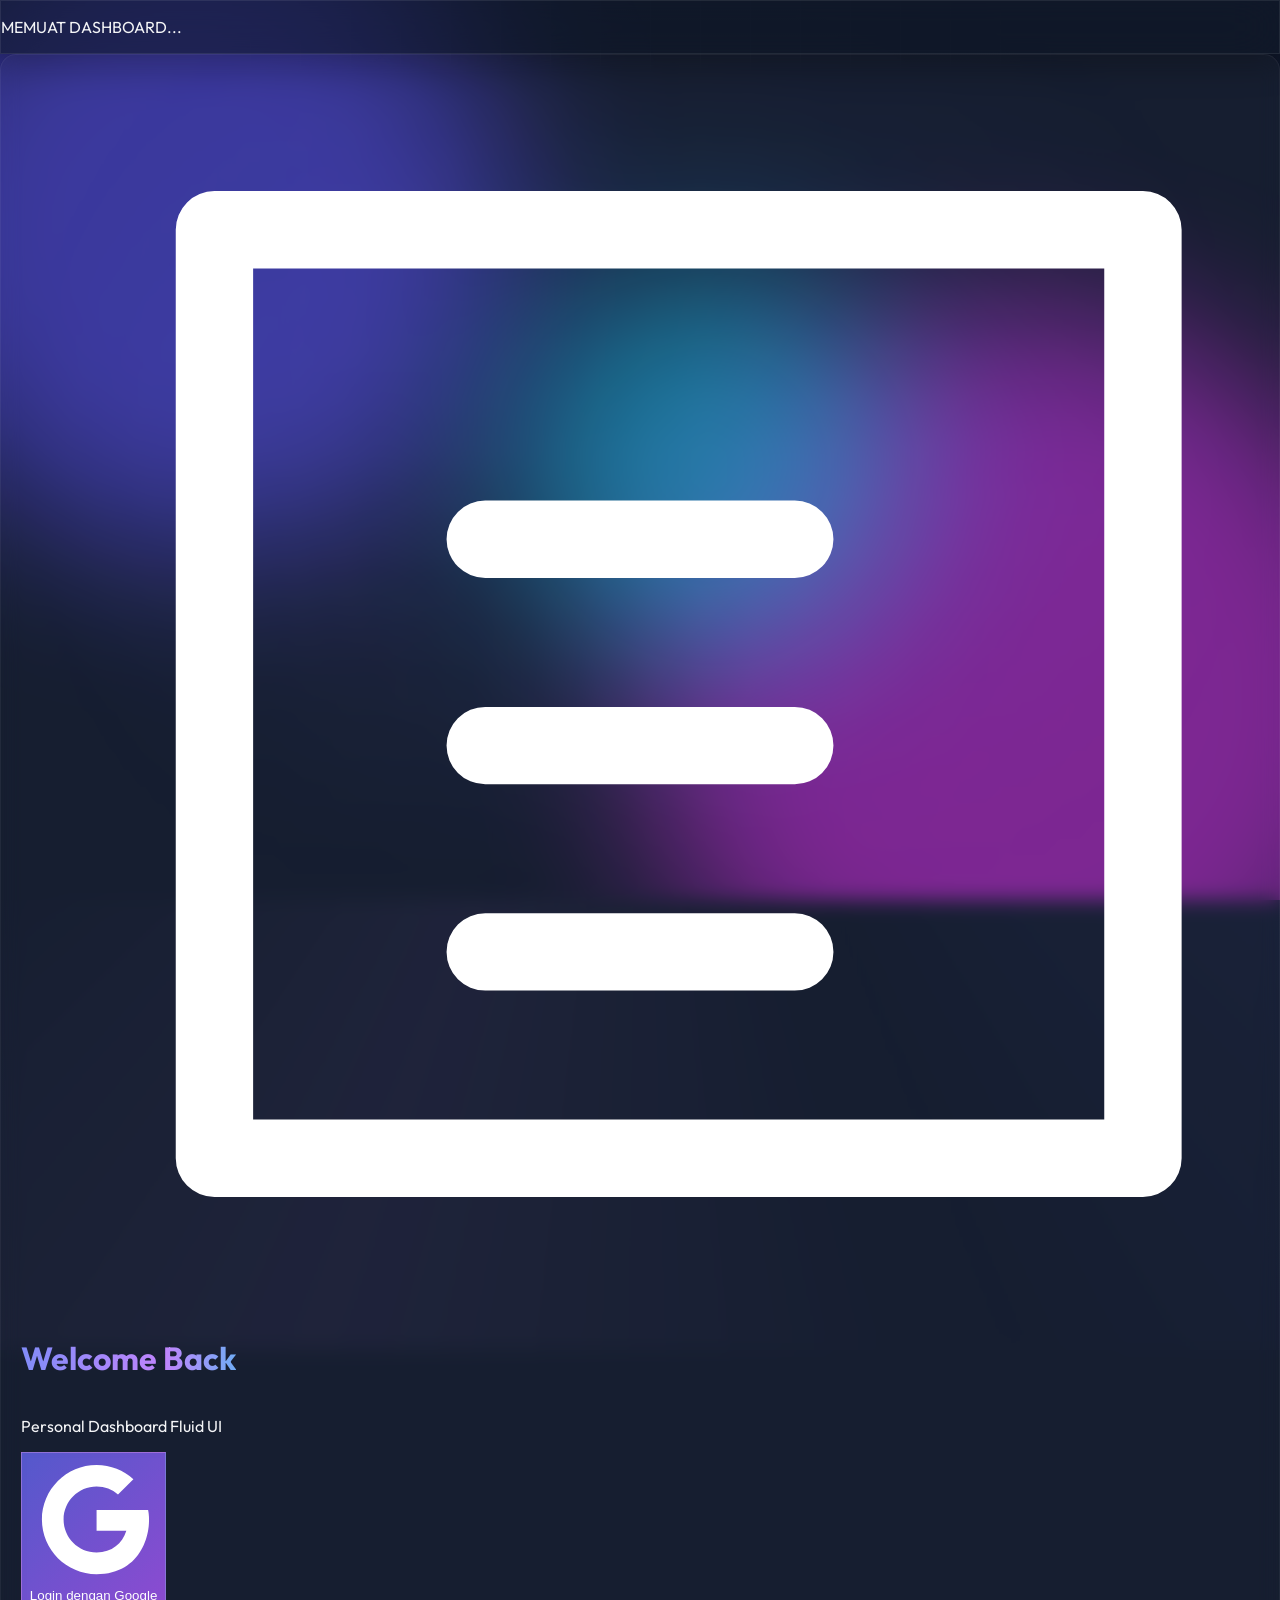
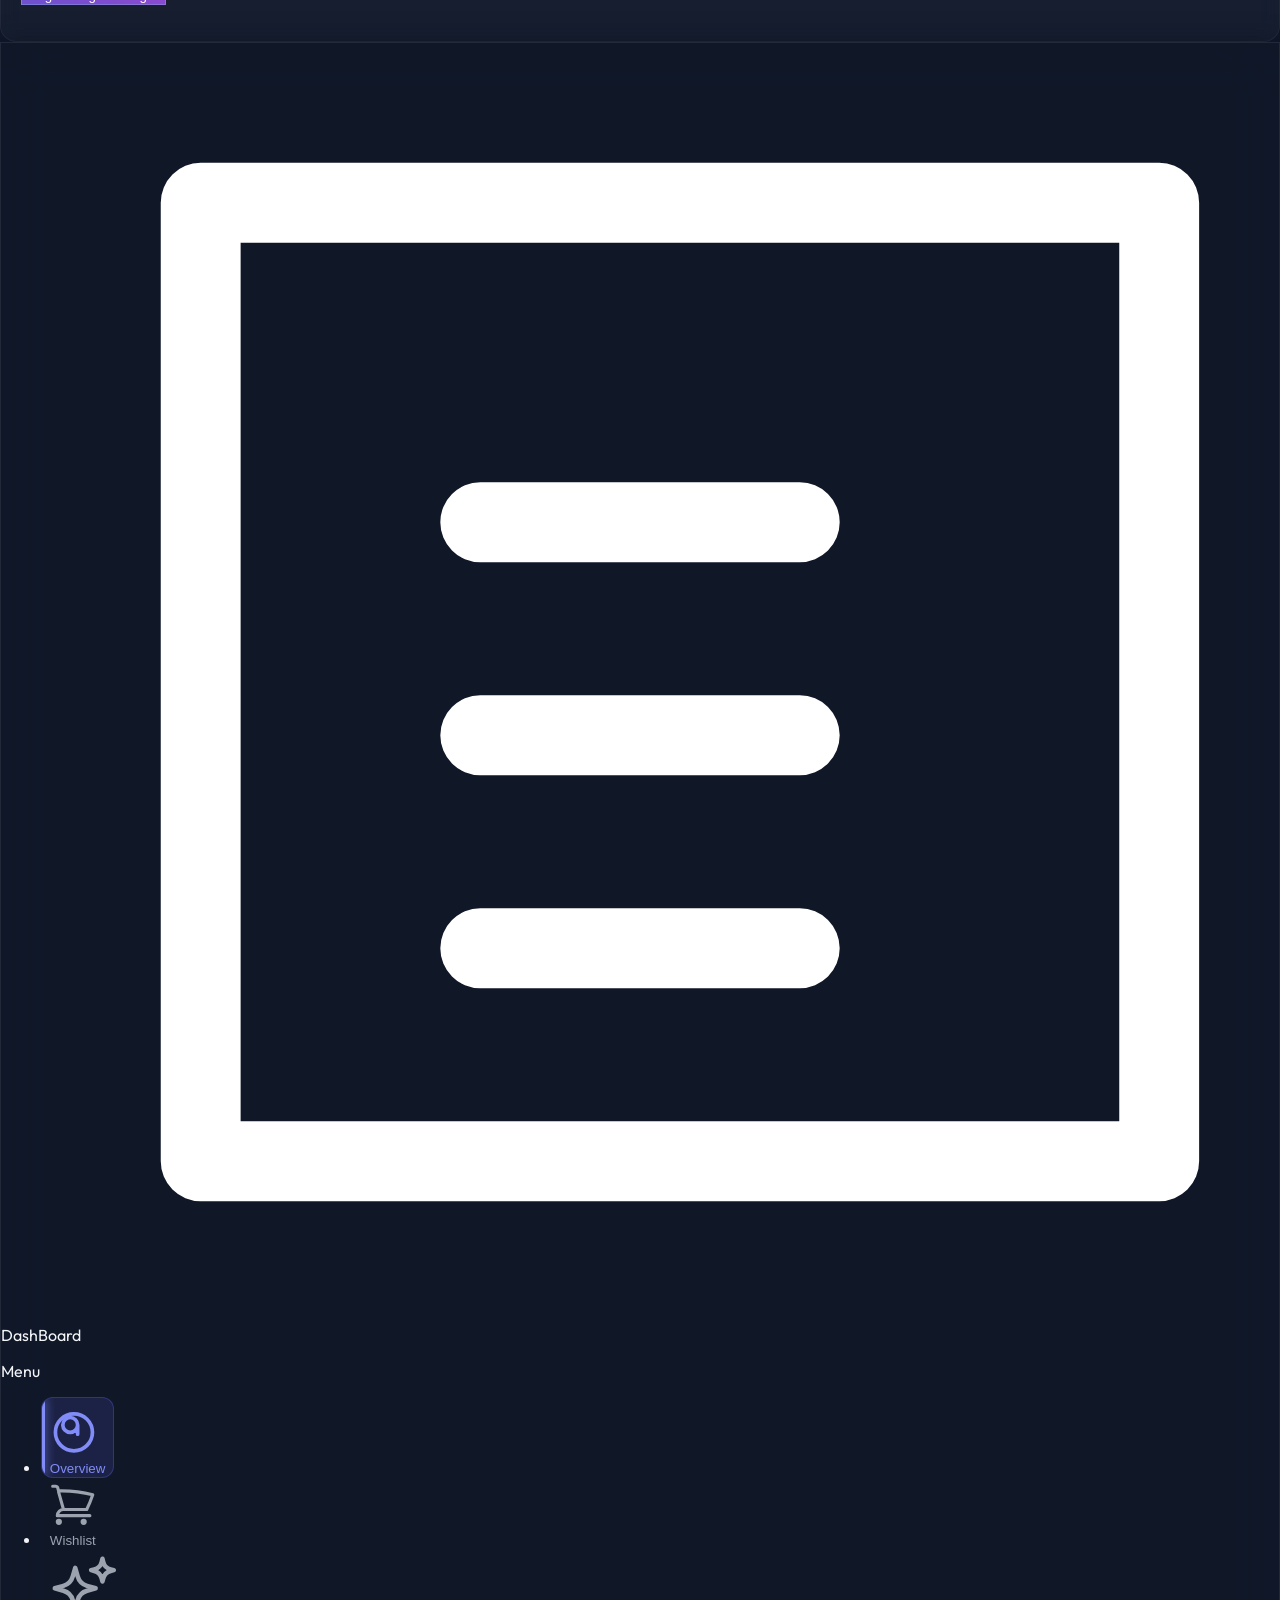
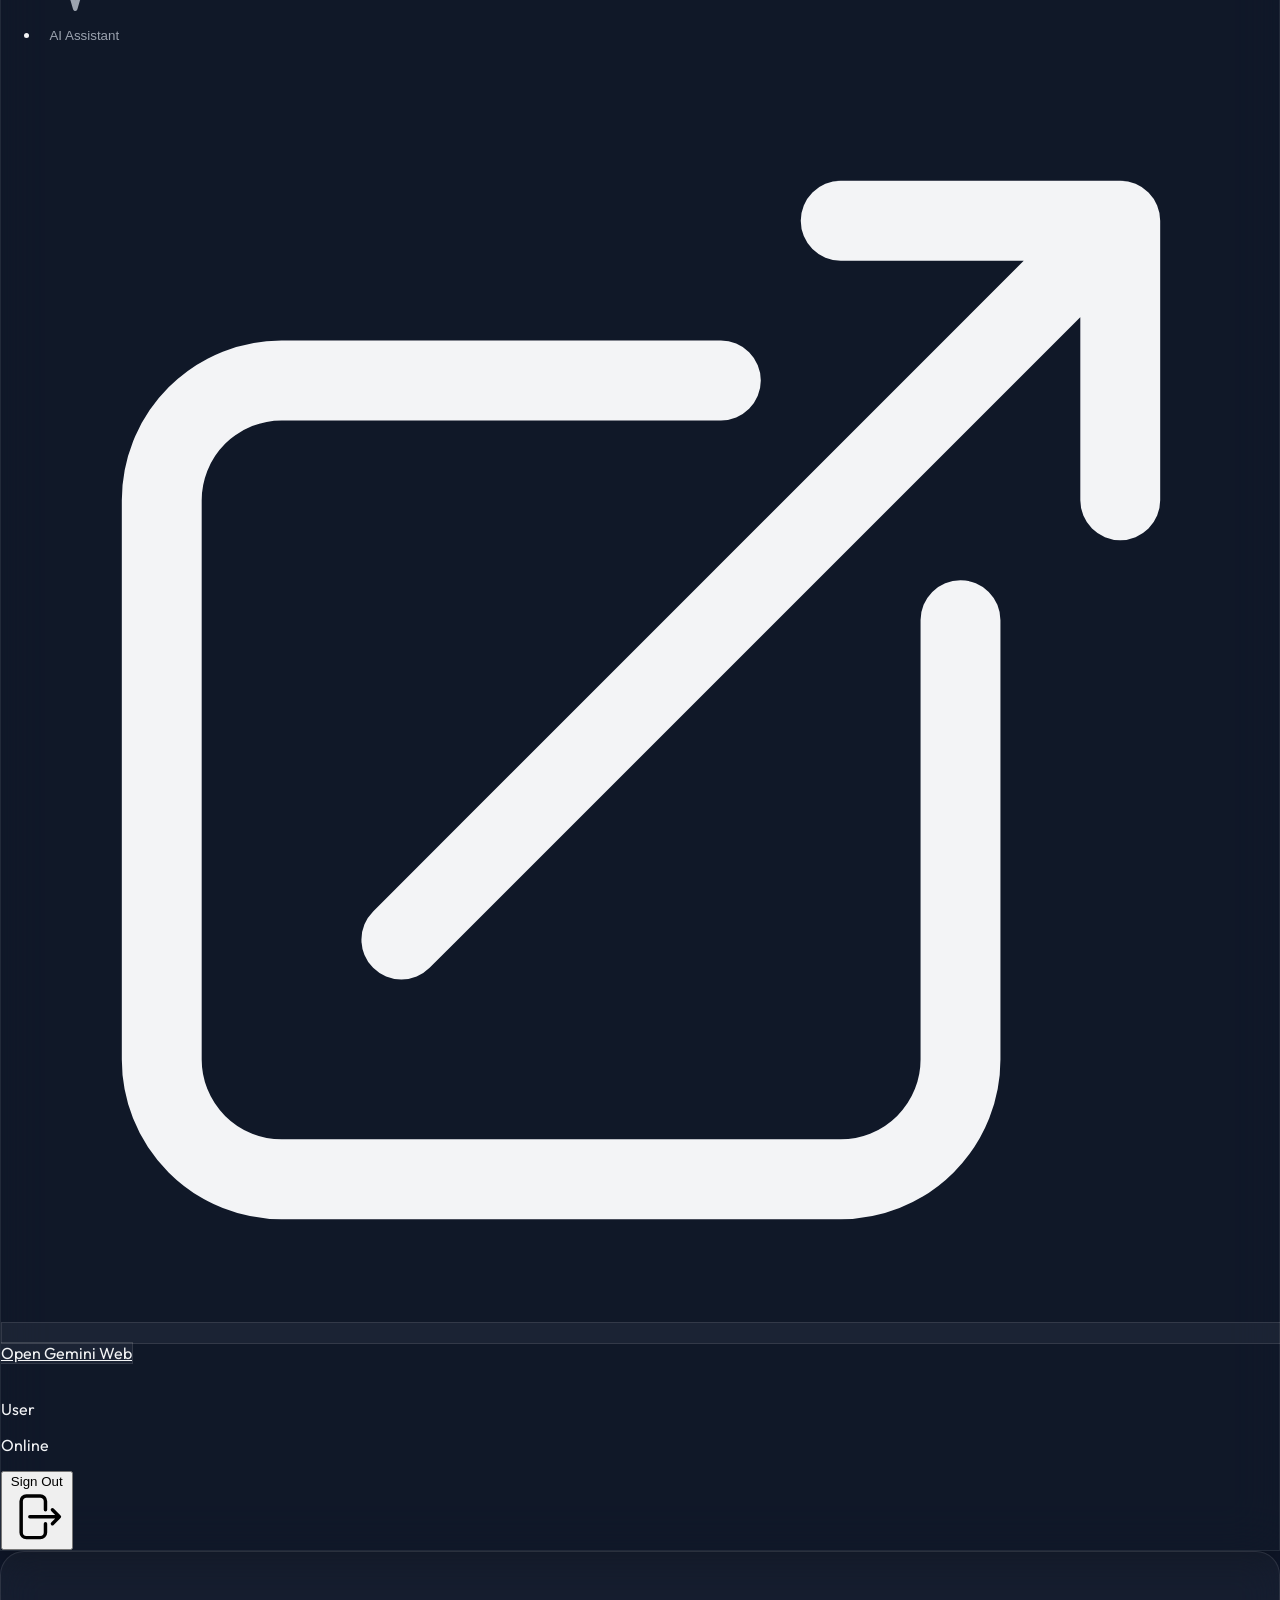
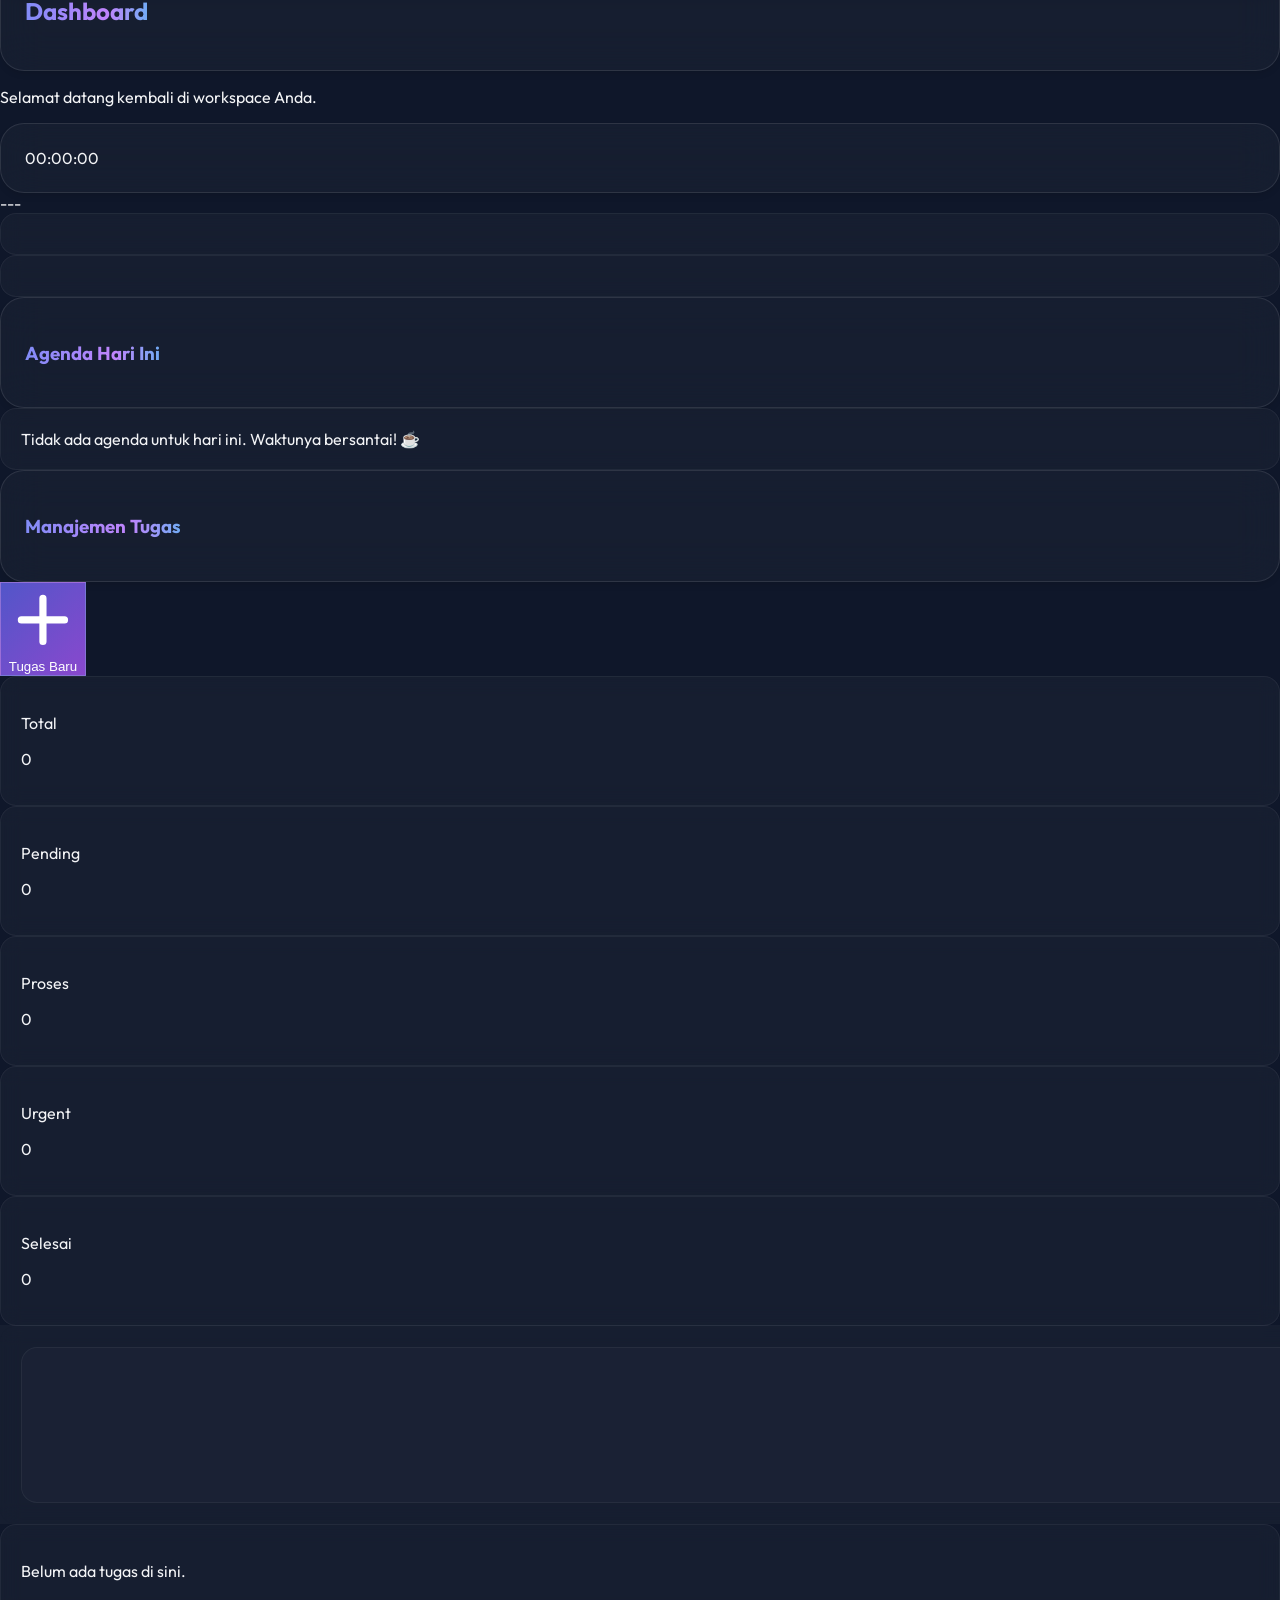
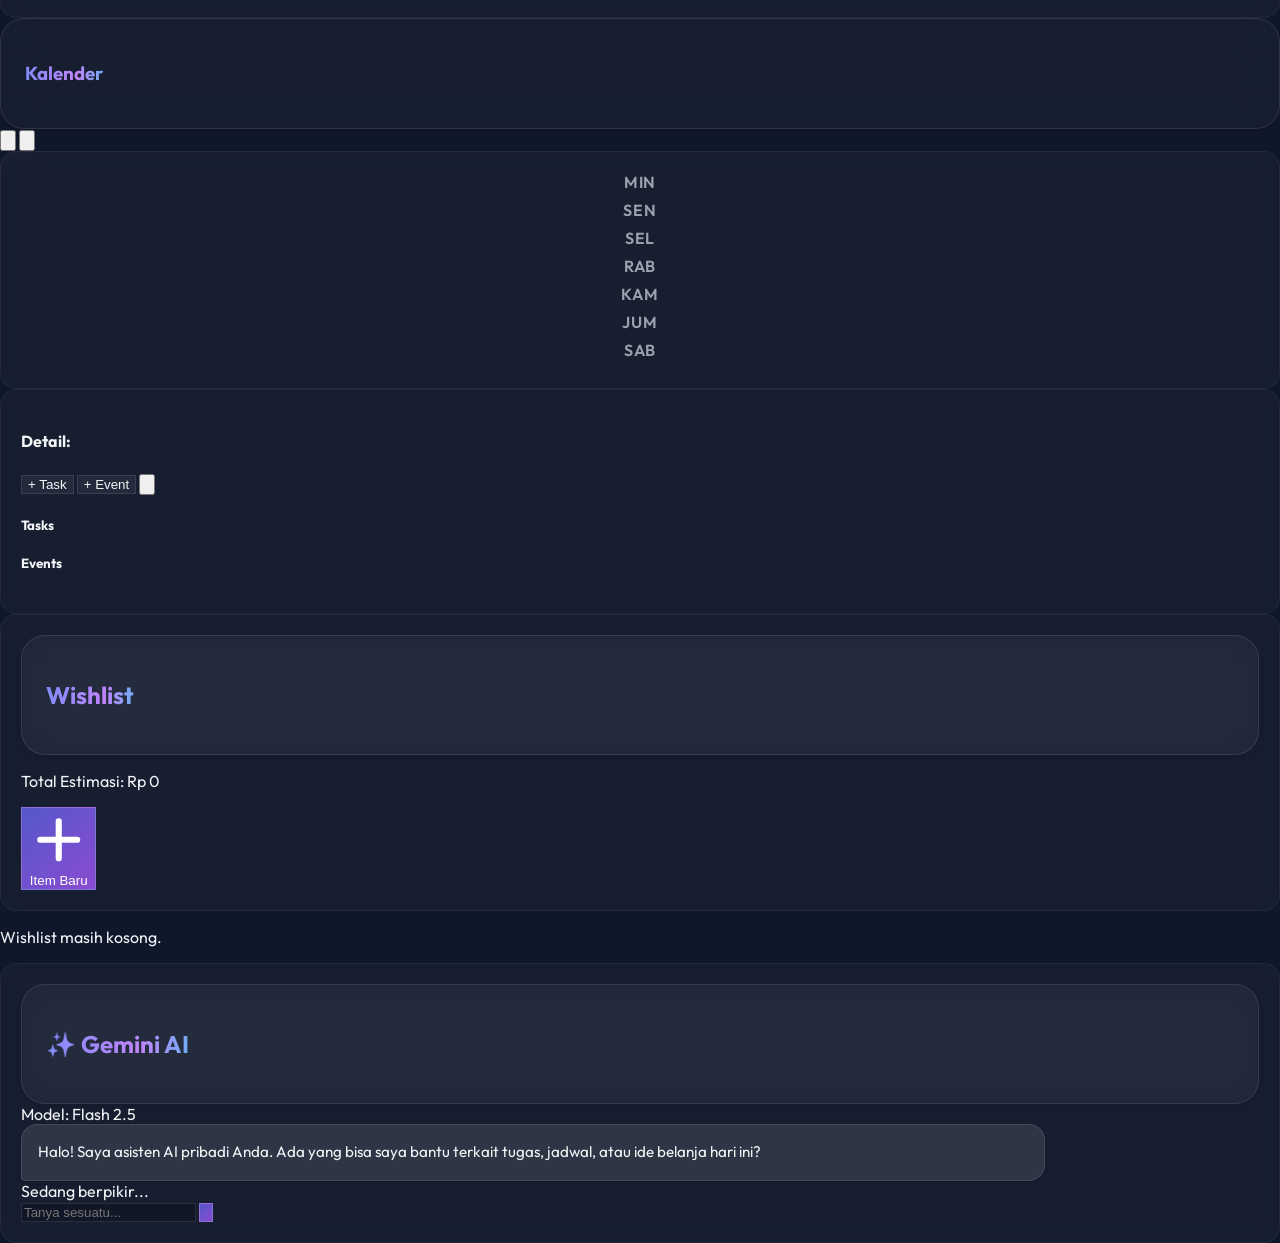
==== commit a11a886a: "Add files via upload" ====
--- a/index.html
+++ b/index.html
@@ -158,7 +158,7 @@
             100% { left: 100%; }
         }
 
-        /* --- 3D PARALLAX CARD (Moved to Chart) --- */
+        /* --- 3D PARALLAX CARD (For Chart) --- */
         .parallax-container {
             perspective: 1000px;
             transform-style: preserve-3d;
@@ -1096,8 +1096,6 @@
             app = initializeApp(firebaseConfig);
             db = getFirestore(app);
             auth = getAuth(app);
-            
-            // initLogin3D(); // REMOVED
 
             els.loginBtn.addEventListener('click', async () => {
                 try {
@@ -1122,7 +1120,6 @@
                     els.loginScreen.classList.remove('hidden');
                     els.mainApp.classList.add('hidden');
                     els.loading.style.display = 'none';
-                    initMagicHover(); // Ensure hover works on login screen
                 }
             });
         }
@@ -1291,6 +1288,7 @@
             els.taskList.innerHTML = '';
             const now = new Date().getTime();
             const twoDaysInMs = 2 * 24 * 60 * 60 * 1000;
+
             const filtered = allTasks.filter(t => {
                 if (currentFilter === 'all') return true;
                 if (currentFilter === 'active') return t.status === 'pending' || t.status === 'in-progress';
@@ -1305,7 +1303,10 @@
             }).sort((a,b) => (a.deadline || '9999') > (b.deadline || '9999') ? 1 : -1);
 
             if(filtered.length === 0) {
-                els.taskList.innerHTML = `<div class="text-center py-8 text-gray-500 glass-card">Tidak ada tugas.</div>`;
+                let msg = "Tidak ada tugas aktif.";
+                if (currentFilter === 'all') msg = "Belum ada tugas.";
+                else if (currentFilter === 'completed') msg = "Belum ada tugas selesai.";
+                els.taskList.innerHTML = `<div class="text-center py-8 text-gray-500 glass-card">${msg}</div>`;
                 return;
             }
 
@@ -1326,8 +1327,12 @@
                                 <option value="in-progress" ${t.status === 'in-progress' ? 'selected' : ''}>In Progress</option>
                                 <option value="completed" ${t.status === 'completed' ? 'selected' : ''}>Completed</option>
                             </select>
-                            <button class="text-xs bg-white/10 hover:bg-white/20 px-2 py-1 rounded text-gray-300" onclick="document.dispatchEvent(new CustomEvent('edit-task', {detail: '${t.id}'}))"><svg xmlns="http://www.w3.org/2000/svg" class="h-4 w-4" fill="none" viewBox="0 0 24 24" stroke="currentColor"><path stroke-linecap="round" stroke-linejoin="round" stroke-width="2" d="M15.232 5.232l3.536 3.536m-2.036-5.036a2.5 2.5 0 113.536 3.536L6.5 21.036H3v-3.572L16.732 3.732z" /></svg></button>
-                            <button class="text-xs bg-red-500/20 text-red-400 hover:bg-red-500/40 px-2 py-1 rounded" onclick="document.dispatchEvent(new CustomEvent('delete-quick', {detail: '${t.id}'}))"><svg xmlns="http://www.w3.org/2000/svg" class="h-4 w-4" fill="none" viewBox="0 0 24 24" stroke="currentColor"><path stroke-linecap="round" stroke-linejoin="round" stroke-width="2" d="M19 7l-.867 12.142A2 2 0 0116.138 21H7.862a2 2 0 01-1.995-1.858L5 7m5 4v6m4-6v6m1-10V4a1 1 0 00-1-1h-4a1 1 0 00-1 1v3M4 7h16" /></svg></button>
+                            <button class="text-xs bg-white/10 hover:bg-white/20 px-2 py-1 rounded text-gray-300" onclick="document.dispatchEvent(new CustomEvent('edit-task', {detail: '${t.id}'}))">
+                                <svg xmlns="http://www.w3.org/2000/svg" class="h-4 w-4" fill="none" viewBox="0 0 24 24" stroke="currentColor"><path stroke-linecap="round" stroke-linejoin="round" stroke-width="2" d="M15.232 5.232l3.536 3.536m-2.036-5.036a2.5 2.5 0 113.536 3.536L6.5 21.036H3v-3.572L16.732 3.732z" /></svg>
+                            </button>
+                            <button class="text-xs bg-red-500/20 text-red-400 hover:bg-red-500/40 px-2 py-1 rounded" onclick="document.dispatchEvent(new CustomEvent('delete-quick', {detail: '${t.id}'}))">
+                                <svg xmlns="http://www.w3.org/2000/svg" class="h-4 w-4" fill="none" viewBox="0 0 24 24" stroke="currentColor"><path stroke-linecap="round" stroke-linejoin="round" stroke-width="2" d="M19 7l-.867 12.142A2 2 0 0116.138 21H7.862a2 2 0 01-1.995-1.858L5 7m5 4v6m4-6v6m1-10V4a1 1 0 00-1-1h-4a1 1 0 00-1 1v3M4 7h16" /></svg>
+                            </button>
                         </div>
                     </div>
                     ${t.notes ? `<p class="text-sm text-gray-400 bg-black/20 p-2 rounded mt-1">${t.notes}</p>` : ''}
@@ -1370,6 +1375,7 @@
             initChart3D();
         }
 
+        // --- CALENDAR ---
         function renderCalendar() {
             els.calendarGrid.innerHTML = '';
             const y = currentCalendarDate.getFullYear();
@@ -1494,7 +1500,6 @@
                     </div>
                 `;
                 
-                // Attach magic hover manually since dynamic
                 contentDiv.onmousemove = e => {
                     const rect = contentDiv.getBoundingClientRect();
                     const x = e.clientX - rect.left;
@@ -1545,11 +1550,7 @@
                 rowDiv.appendChild(btnContainer);
                 els.upcomingList.appendChild(rowDiv);
             });
-            initMagicHover();
-        }
-
-        // Remove old inline listener logic that might conflict
-        // document.addEventListener('complete-task', ... ) -> Removed/Replaced by direct onclick above
+        }
 
         // --- WISHLIST ---
         async function handleWishlistSubmit(e) {
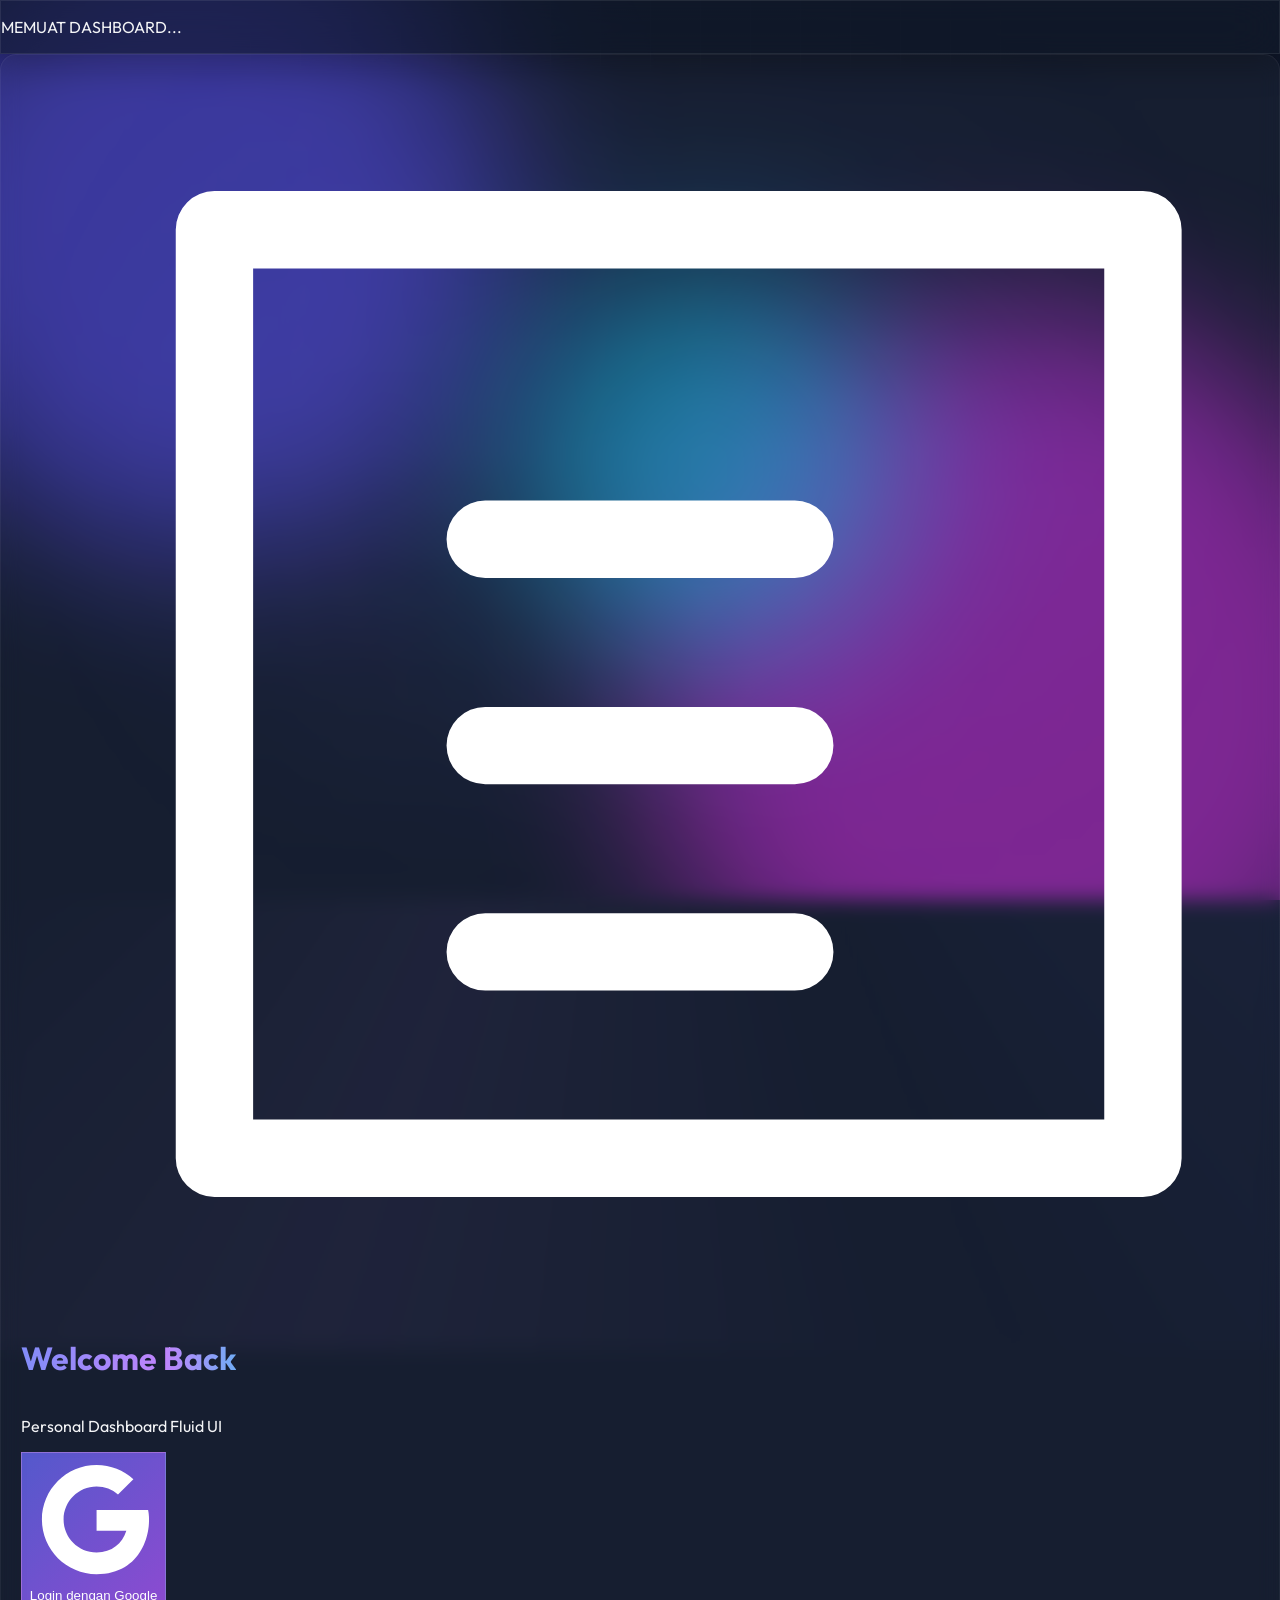
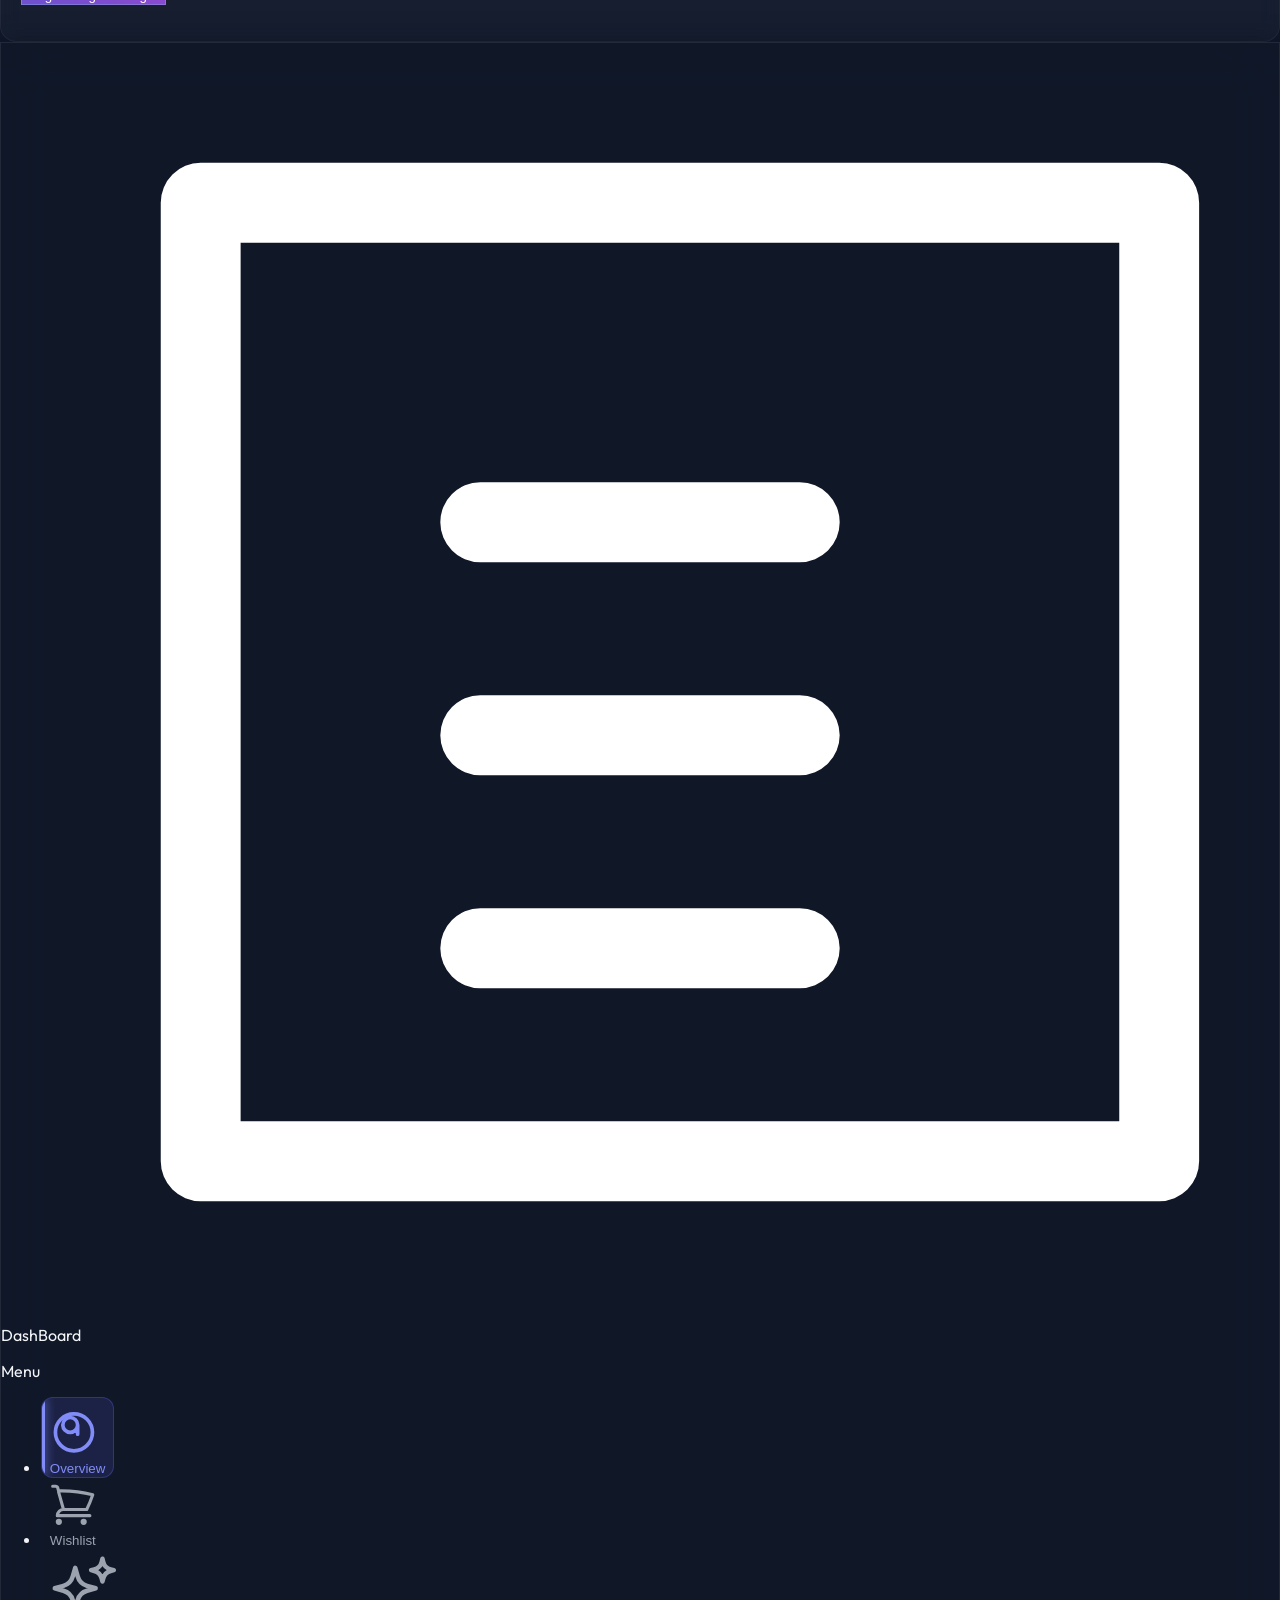
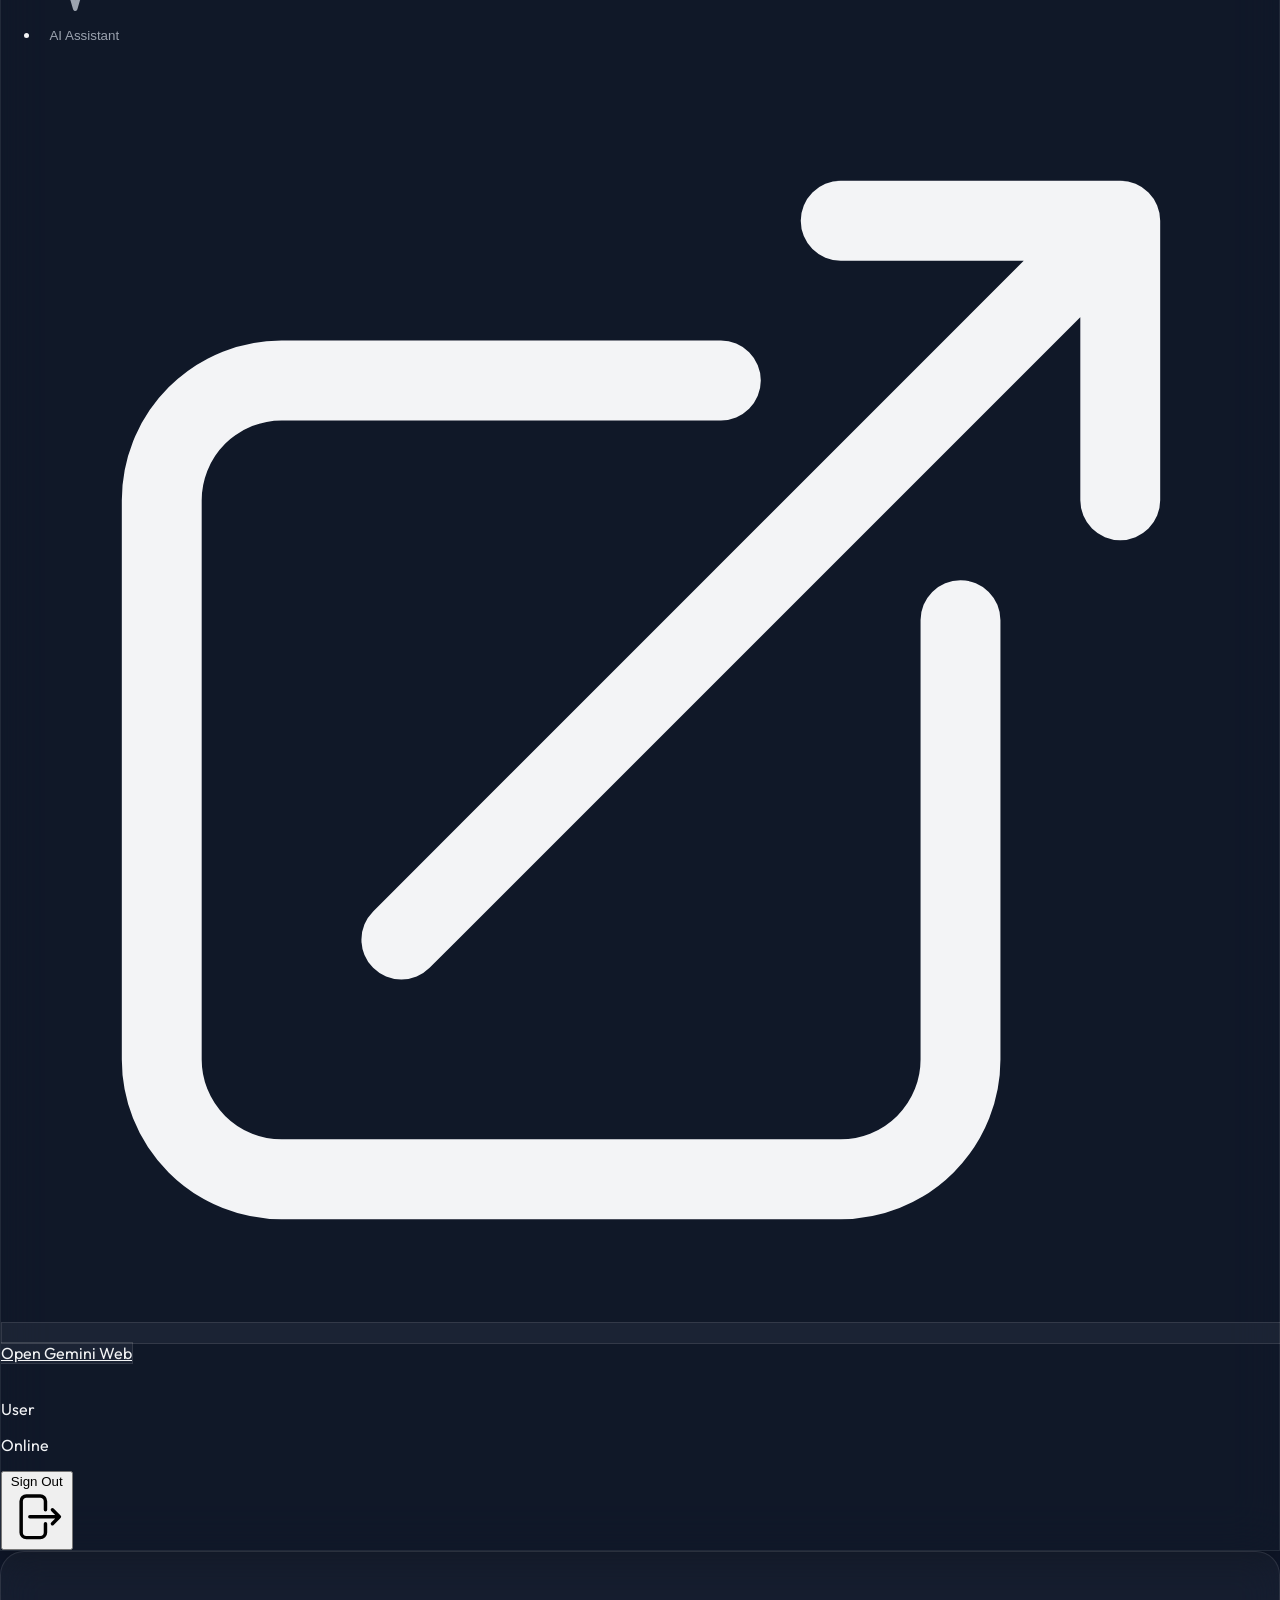
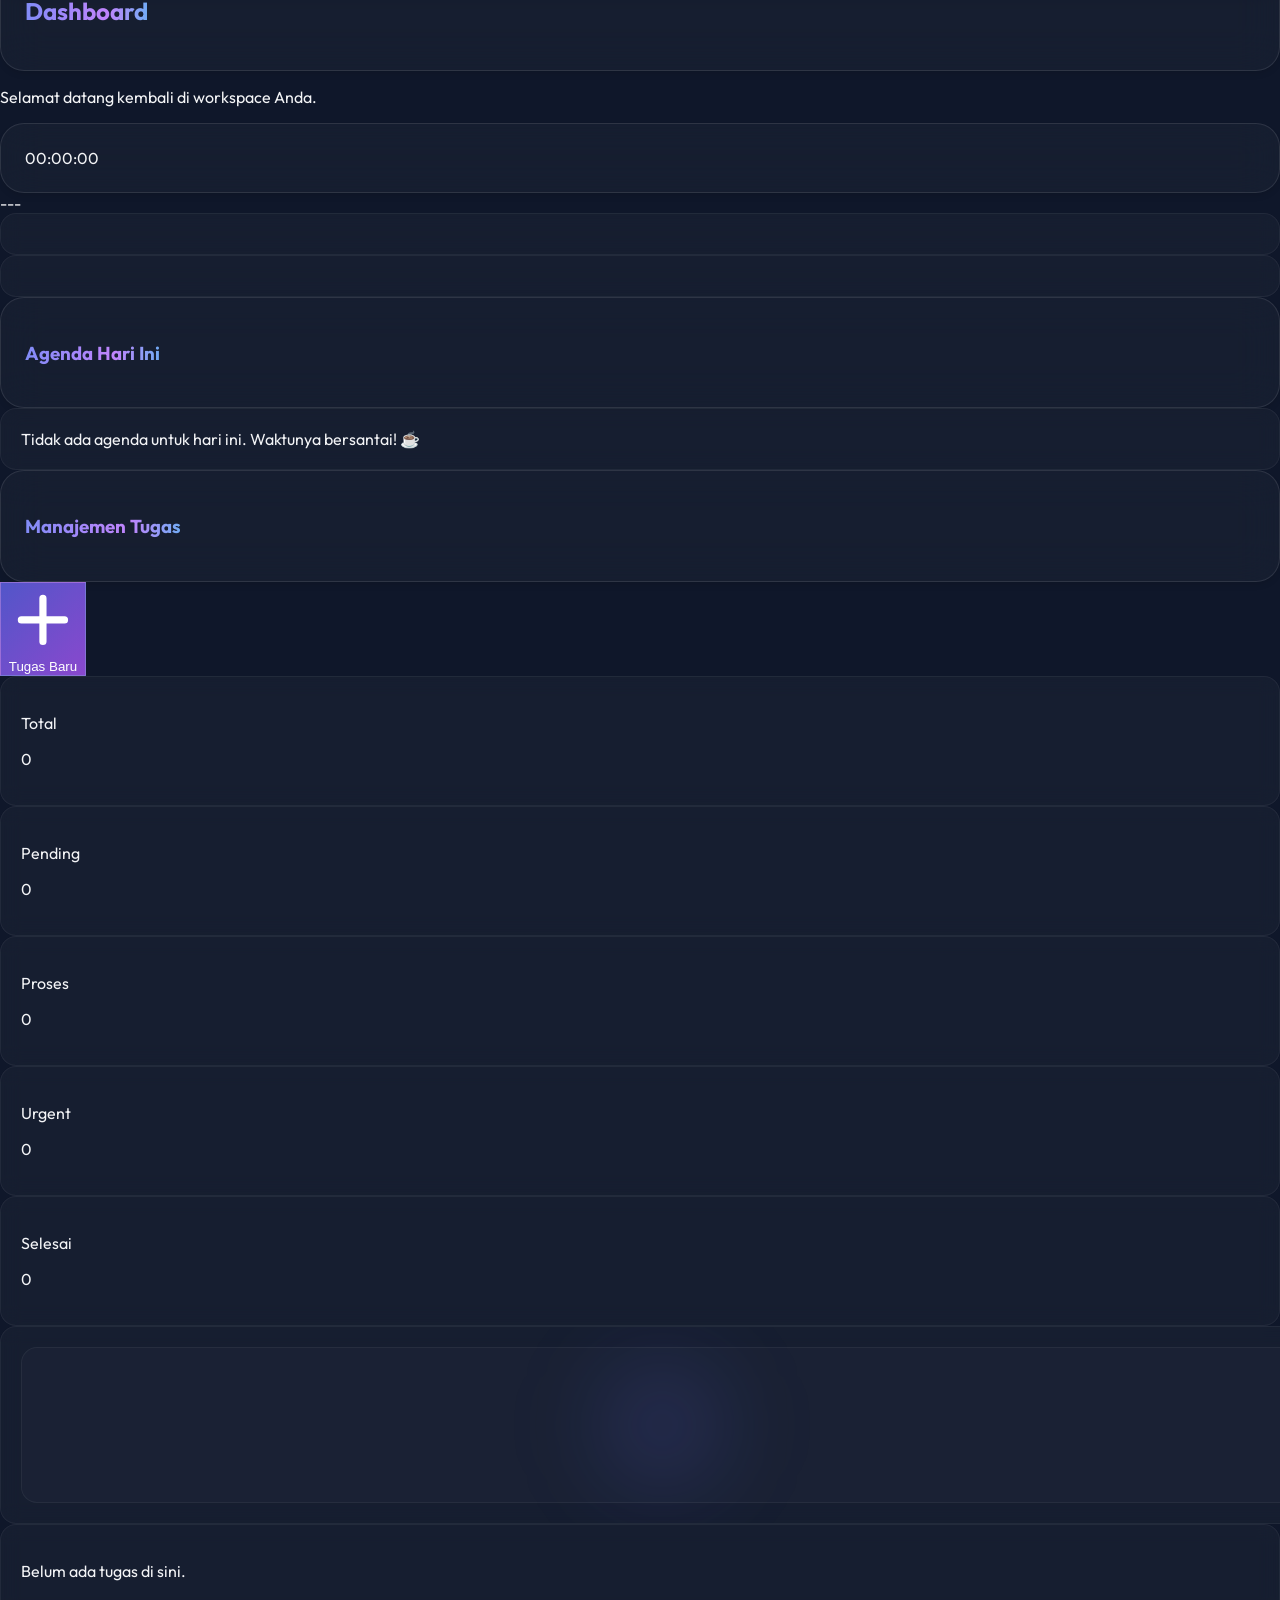
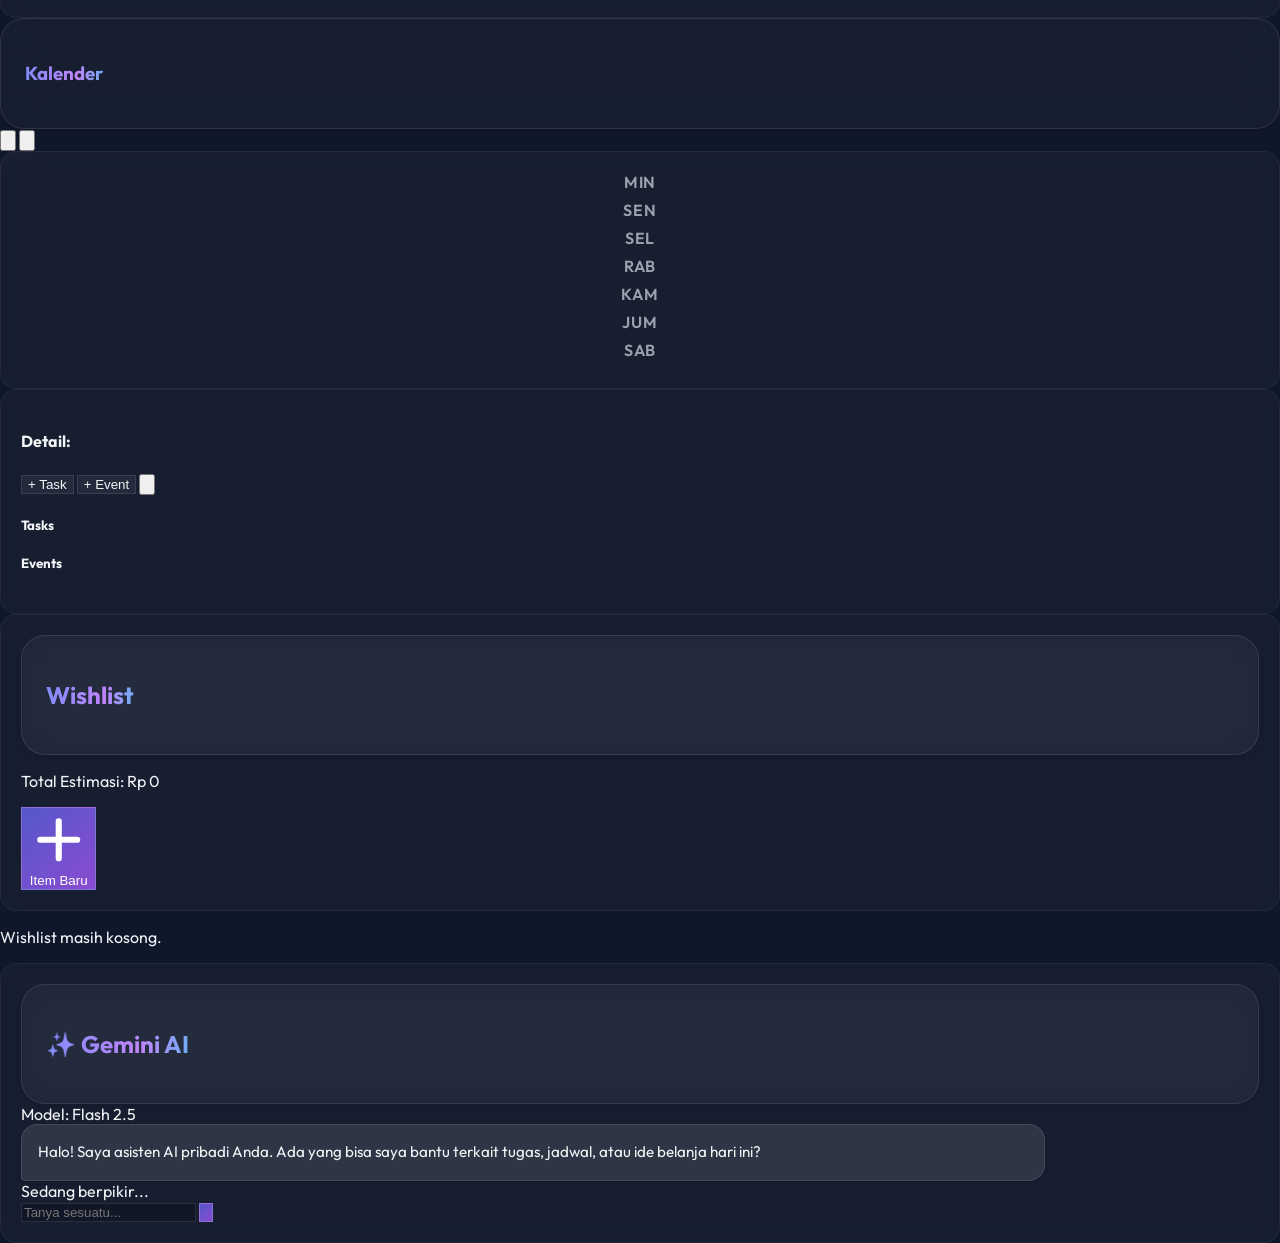
==== commit f7511a7a: "Add files via upload" ====
--- a/index.html
+++ b/index.html
@@ -1096,6 +1096,8 @@
             app = initializeApp(firebaseConfig);
             db = getFirestore(app);
             auth = getAuth(app);
+            
+            // initLogin3D(); // REMOVED
 
             els.loginBtn.addEventListener('click', async () => {
                 try {
@@ -1288,7 +1290,6 @@
             els.taskList.innerHTML = '';
             const now = new Date().getTime();
             const twoDaysInMs = 2 * 24 * 60 * 60 * 1000;
-
             const filtered = allTasks.filter(t => {
                 if (currentFilter === 'all') return true;
                 if (currentFilter === 'active') return t.status === 'pending' || t.status === 'in-progress';
@@ -1303,10 +1304,7 @@
             }).sort((a,b) => (a.deadline || '9999') > (b.deadline || '9999') ? 1 : -1);
 
             if(filtered.length === 0) {
-                let msg = "Tidak ada tugas aktif.";
-                if (currentFilter === 'all') msg = "Belum ada tugas.";
-                else if (currentFilter === 'completed') msg = "Belum ada tugas selesai.";
-                els.taskList.innerHTML = `<div class="text-center py-8 text-gray-500 glass-card">${msg}</div>`;
+                els.taskList.innerHTML = `<div class="text-center py-8 text-gray-500 glass-card">Tidak ada tugas.</div>`;
                 return;
             }
 
@@ -1327,12 +1325,8 @@
                                 <option value="in-progress" ${t.status === 'in-progress' ? 'selected' : ''}>In Progress</option>
                                 <option value="completed" ${t.status === 'completed' ? 'selected' : ''}>Completed</option>
                             </select>
-                            <button class="text-xs bg-white/10 hover:bg-white/20 px-2 py-1 rounded text-gray-300" onclick="document.dispatchEvent(new CustomEvent('edit-task', {detail: '${t.id}'}))">
-                                <svg xmlns="http://www.w3.org/2000/svg" class="h-4 w-4" fill="none" viewBox="0 0 24 24" stroke="currentColor"><path stroke-linecap="round" stroke-linejoin="round" stroke-width="2" d="M15.232 5.232l3.536 3.536m-2.036-5.036a2.5 2.5 0 113.536 3.536L6.5 21.036H3v-3.572L16.732 3.732z" /></svg>
-                            </button>
-                            <button class="text-xs bg-red-500/20 text-red-400 hover:bg-red-500/40 px-2 py-1 rounded" onclick="document.dispatchEvent(new CustomEvent('delete-quick', {detail: '${t.id}'}))">
-                                <svg xmlns="http://www.w3.org/2000/svg" class="h-4 w-4" fill="none" viewBox="0 0 24 24" stroke="currentColor"><path stroke-linecap="round" stroke-linejoin="round" stroke-width="2" d="M19 7l-.867 12.142A2 2 0 0116.138 21H7.862a2 2 0 01-1.995-1.858L5 7m5 4v6m4-6v6m1-10V4a1 1 0 00-1-1h-4a1 1 0 00-1 1v3M4 7h16" /></svg>
-                            </button>
+                            <button class="text-xs bg-white/10 hover:bg-white/20 px-2 py-1 rounded text-gray-300" onclick="document.dispatchEvent(new CustomEvent('edit-task', {detail: '${t.id}'}))"><svg xmlns="http://www.w3.org/2000/svg" class="h-4 w-4" fill="none" viewBox="0 0 24 24" stroke="currentColor"><path stroke-linecap="round" stroke-linejoin="round" stroke-width="2" d="M15.232 5.232l3.536 3.536m-2.036-5.036a2.5 2.5 0 113.536 3.536L6.5 21.036H3v-3.572L16.732 3.732z" /></svg></button>
+                            <button class="text-xs bg-red-500/20 text-red-400 hover:bg-red-500/40 px-2 py-1 rounded" onclick="document.dispatchEvent(new CustomEvent('delete-quick', {detail: '${t.id}'}))"><svg xmlns="http://www.w3.org/2000/svg" class="h-4 w-4" fill="none" viewBox="0 0 24 24" stroke="currentColor"><path stroke-linecap="round" stroke-linejoin="round" stroke-width="2" d="M19 7l-.867 12.142A2 2 0 0116.138 21H7.862a2 2 0 01-1.995-1.858L5 7m5 4v6m4-6v6m1-10V4a1 1 0 00-1-1h-4a1 1 0 00-1 1v3M4 7h16" /></svg></button>
                         </div>
                     </div>
                     ${t.notes ? `<p class="text-sm text-gray-400 bg-black/20 p-2 rounded mt-1">${t.notes}</p>` : ''}
@@ -1500,6 +1494,7 @@
                     </div>
                 `;
                 
+                // Attach magic hover manually since dynamic
                 contentDiv.onmousemove = e => {
                     const rect = contentDiv.getBoundingClientRect();
                     const x = e.clientX - rect.left;
@@ -1510,38 +1505,39 @@
 
                 // 3. Buttons Container - Right Side (OUTSIDE the glass card)
                 const btnContainer = document.createElement('div');
-                btnContainer.className = 'flex gap-2 shrink-0';
+                btnContainer.className = 'flex gap-2 shrink-0 z-50 relative'; // Ensure high z-index
 
                 if (item.type === 'task') {
                     const doneBtn = document.createElement('button');
-                    doneBtn.className = 'glass-button p-3 rounded-xl text-green-300 hover:text-white hover:bg-green-500/30 transition-all shadow-lg border border-green-500/20';
-                    doneBtn.innerHTML = `<svg class="w-6 h-6" fill="none" stroke="currentColor" viewBox="0 0 24 24"><path stroke-linecap="round" stroke-linejoin="round" stroke-width="2" d="M5 13l4 4L19 7"></path></svg>`;
+                    doneBtn.className = 'bg-green-600 hover:bg-green-700 text-white px-3 py-1 rounded text-sm shadow-sm transition-colors';
+                    doneBtn.innerHTML = 'Done';
                     doneBtn.title = "Tandai Selesai";
-                    doneBtn.onclick = async () => {
+                    doneBtn.onclick = (e) => {
+                         e.stopPropagation(); // Prevent card click
                          if(confirm('Tandai tugas ini selesai?')) {
-                            await updateDoc(doc(tasksCollection, item.id), {status: 'completed'});
+                            document.dispatchEvent(new CustomEvent('complete-task', {detail: item.id}));
                          }
                     };
                     btnContainer.appendChild(doneBtn);
                 } else {
                     // Event Buttons
                     const doneBtn = document.createElement('button');
-                    doneBtn.className = 'glass-button p-3 rounded-xl text-green-300 hover:text-white hover:bg-green-500/30 transition-all shadow-lg border border-green-500/20';
-                    doneBtn.innerHTML = `<svg class="w-6 h-6" fill="none" stroke="currentColor" viewBox="0 0 24 24"><path stroke-linecap="round" stroke-linejoin="round" stroke-width="2" d="M5 13l4 4L19 7"></path></svg>`;
+                    doneBtn.className = 'bg-green-600 hover:bg-green-700 text-white px-3 py-1 rounded text-sm shadow-sm transition-colors';
+                    doneBtn.innerHTML = 'Done';
                     doneBtn.title = "Event Selesai";
-                    doneBtn.onclick = async () => {
-                         const today = new Date().toISOString().split('T')[0];
-                         await updateDoc(doc(eventsCollection, item.id), { lastActionDate: today });
+                    doneBtn.onclick = (e) => {
+                         e.stopPropagation();
+                         document.dispatchEvent(new CustomEvent('complete-event', {detail: item.id}));
                     };
                     btnContainer.appendChild(doneBtn);
 
                     const skipBtn = document.createElement('button');
-                    skipBtn.className = 'glass-button p-3 rounded-xl text-red-300 hover:text-white hover:bg-red-500/30 transition-all shadow-lg border border-red-500/20';
-                    skipBtn.innerHTML = `<svg class="w-6 h-6" fill="none" stroke="currentColor" viewBox="0 0 24 24"><path stroke-linecap="round" stroke-linejoin="round" stroke-width="2" d="M6 18L18 6M6 6l12 12"></path></svg>`;
+                    skipBtn.className = 'bg-red-600 hover:bg-red-700 text-white px-3 py-1 rounded text-sm shadow-sm transition-colors';
+                    skipBtn.innerHTML = 'Skip';
                     skipBtn.title = "Lewati Event";
-                    skipBtn.onclick = async () => {
-                         const today = new Date().toISOString().split('T')[0];
-                         await updateDoc(doc(eventsCollection, item.id), { lastActionDate: today });
+                    skipBtn.onclick = (e) => {
+                         e.stopPropagation();
+                         document.dispatchEvent(new CustomEvent('skip-event', {detail: item.id}));
                     };
                     btnContainer.appendChild(skipBtn);
                 }
@@ -1551,6 +1547,9 @@
                 els.upcomingList.appendChild(rowDiv);
             });
         }
+
+        // Remove old inline listener logic that might conflict
+        // document.addEventListener('complete-task', ... ) -> Removed/Replaced by direct onclick above
 
         // --- WISHLIST ---
         async function handleWishlistSubmit(e) {
@@ -1573,11 +1572,23 @@
                 total += i.price;
                 const div = document.createElement('div');
                 div.className = 'glass-card flex flex-col justify-between h-full magic-hover';
-                div.innerHTML = `<div><h3 class="font-bold text-lg text-white mb-1">${i.name}</h3><p class="text-2xl font-bold text-green-400 mb-4">Rp ${new Intl.NumberFormat('id-ID').format(i.price)}</p></div><div class="flex gap-2 mt-auto"><a href="${i.link}" target="_blank" class="glass-button text-center flex-1 py-2 rounded text-sm">Beli</a><button class="bg-red-500/20 text-red-400 hover:bg-red-500/40 px-3 rounded" onclick="document.dispatchEvent(new CustomEvent('delete-wishlist', {detail: '${i.id}'}))">🗑️</button></div>`;
+                div.innerHTML = `
+                    <div>
+                        <h3 class="font-bold text-lg text-white mb-1">${i.name}</h3>
+                        <p class="text-2xl font-bold text-green-400 mb-4">Rp ${new Intl.NumberFormat('id-ID').format(i.price)}</p>
+                    </div>
+                    <div class="flex gap-2 mt-auto">
+                        <a href="${i.link}" target="_blank" class="glass-button text-center flex-1 py-2 rounded text-sm">Beli</a>
+                        <button class="bg-red-500/20 text-red-400 hover:bg-red-500/40 px-3 rounded" onclick="document.dispatchEvent(new CustomEvent('delete-wishlist', {detail: '${i.id}'}))">🗑️</button>
+                    </div>
+                `;
                 els.wishlistGrid.appendChild(div);
             });
             document.getElementById('wishlistTotal').innerText = `Rp ${new Intl.NumberFormat('id-ID').format(total)}`;
-            if(items.length === 0) els.wishlistGrid.innerHTML = `<p class="col-span-full text-center text-gray-500">Wishlist kosong.</p>`;
+            
+            if(items.length === 0) {
+                els.wishlistGrid.innerHTML = `<p class="col-span-full text-center text-gray-500">Wishlist kosong.</p>`;
+            }
             initMagicHover();
         }
         
@@ -1585,6 +1596,7 @@
             if(confirm("Hapus item?")) await deleteDoc(doc(wishlistCollection, e.detail));
         });
 
+        // --- GEMINI ---
         async function handleGeminiSubmit(e) {
             e.preventDefault();
             const text = els.geminiInput.value.trim();
@@ -1601,6 +1613,7 @@
                     headers: {'Content-Type': 'application/json'},
                     body: JSON.stringify({ contents: [{ parts: [{ text }] }] })
                 });
+                
                 const data = await response.json();
                 const reply = data.candidates?.[0]?.content?.parts?.[0]?.text || "Maaf, saya tidak mengerti.";
                 appendChat('model', reply);
@@ -1620,7 +1633,9 @@
         }
 
         function marked(text) {
-            return text.replace(/\*\*(.*?)\*\*/g, '<strong>$1</strong>').replace(/\n/g, '<br>');
+            return text
+                .replace(/\*\*(.*?)\*\*/g, '<strong>$1</strong>')
+                .replace(/\n/g, '<br>');
         }
 
         init();
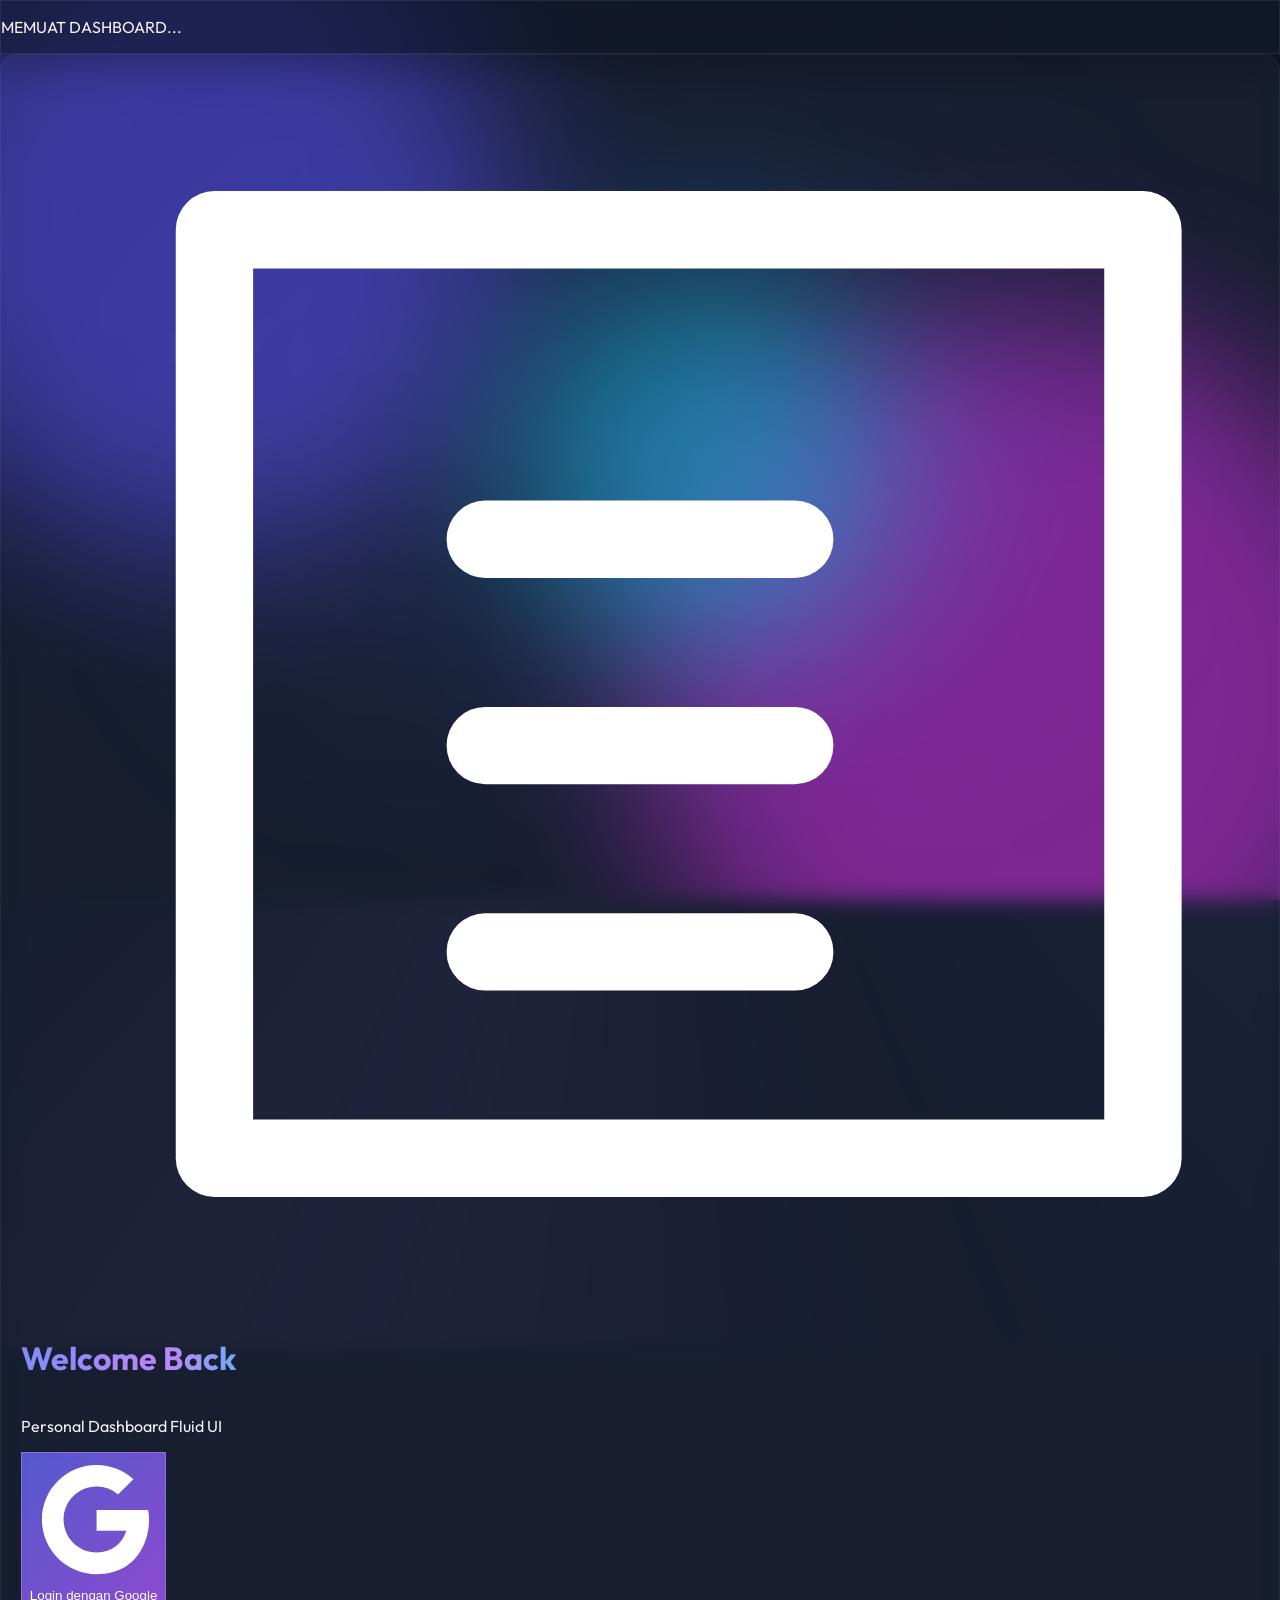
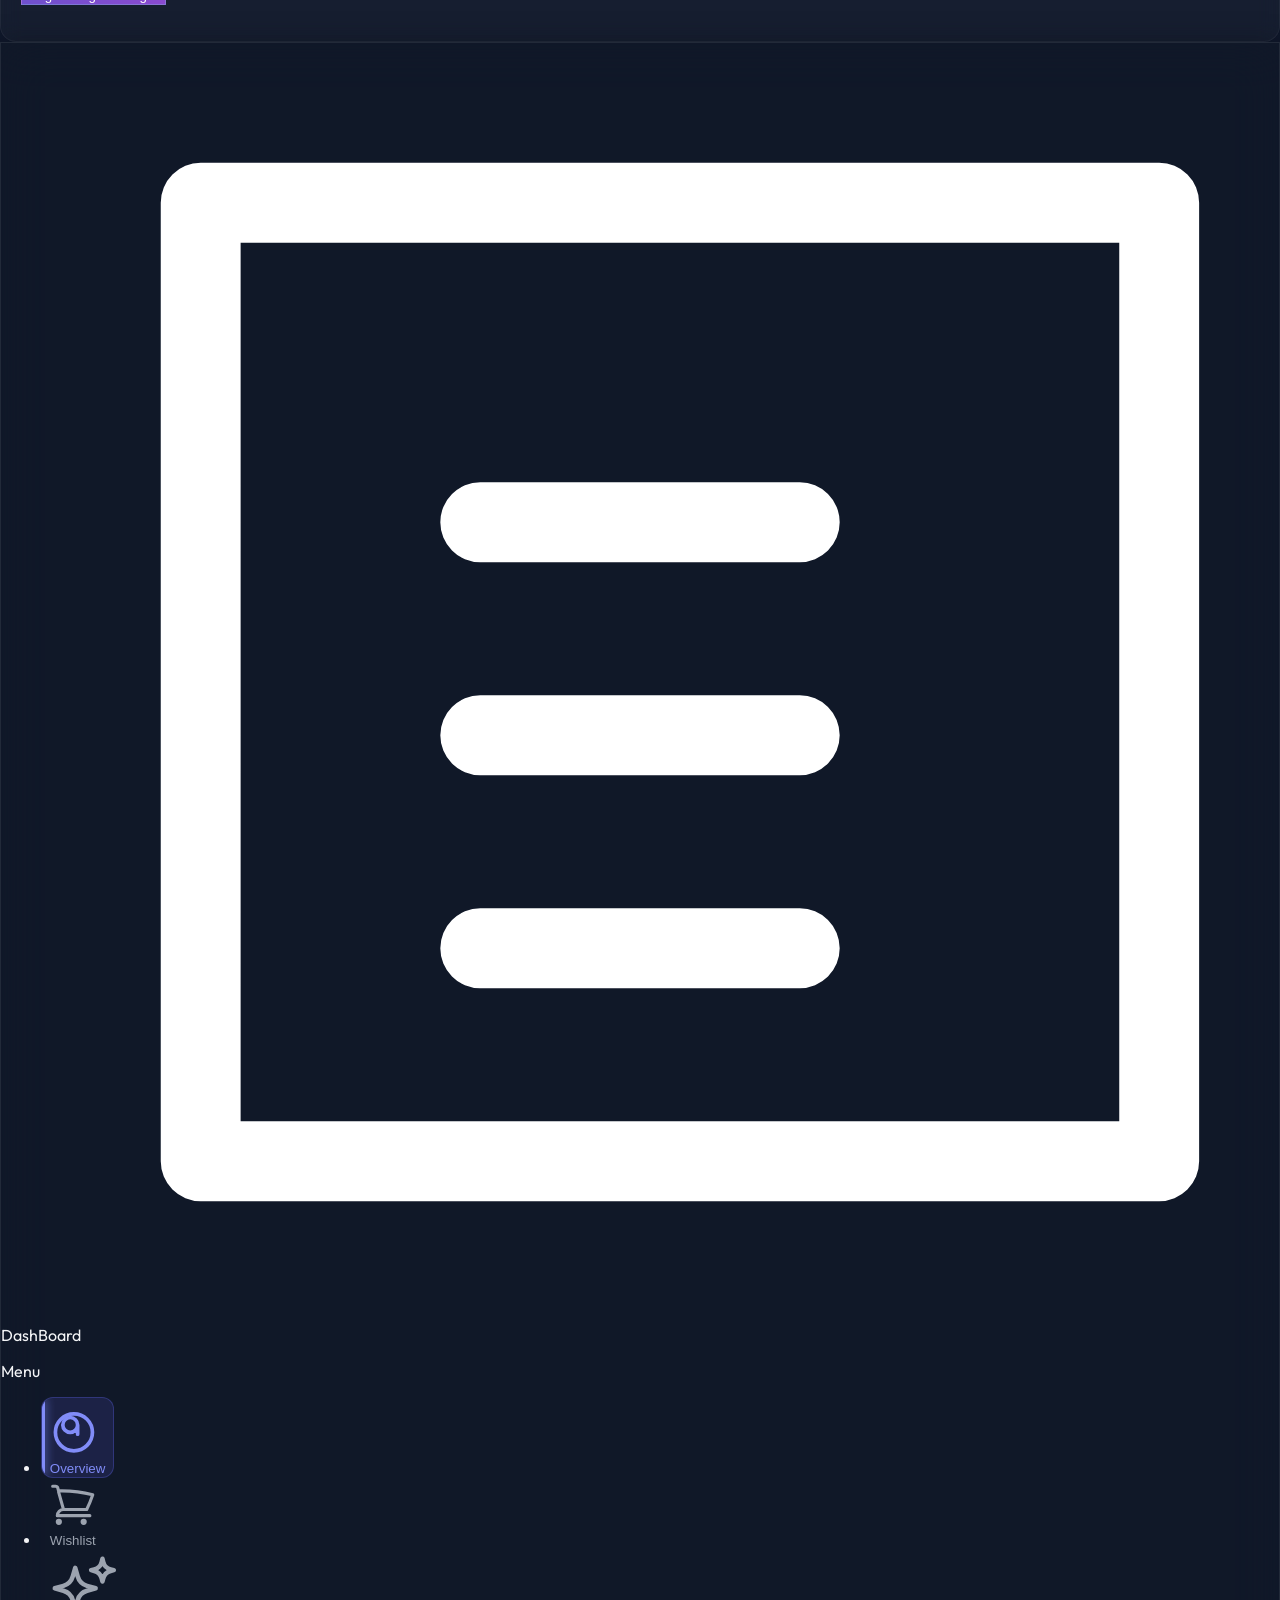
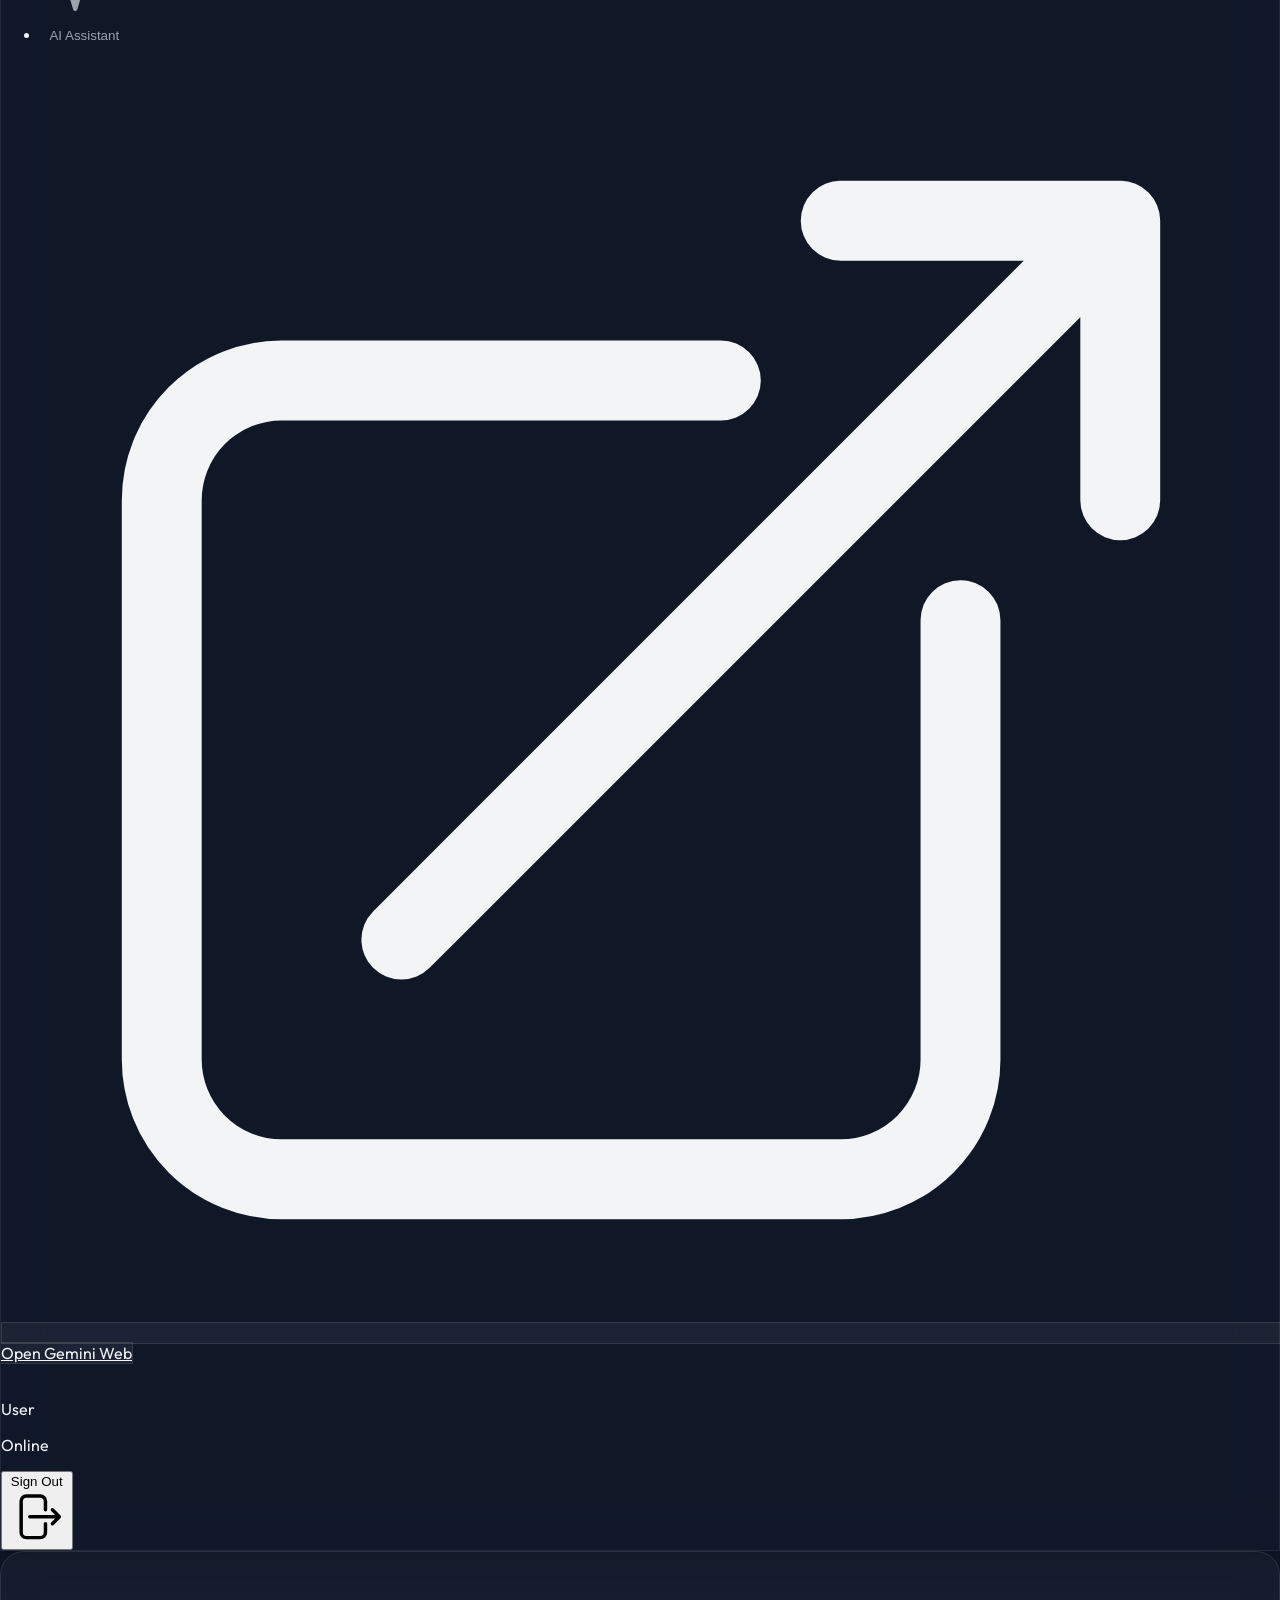
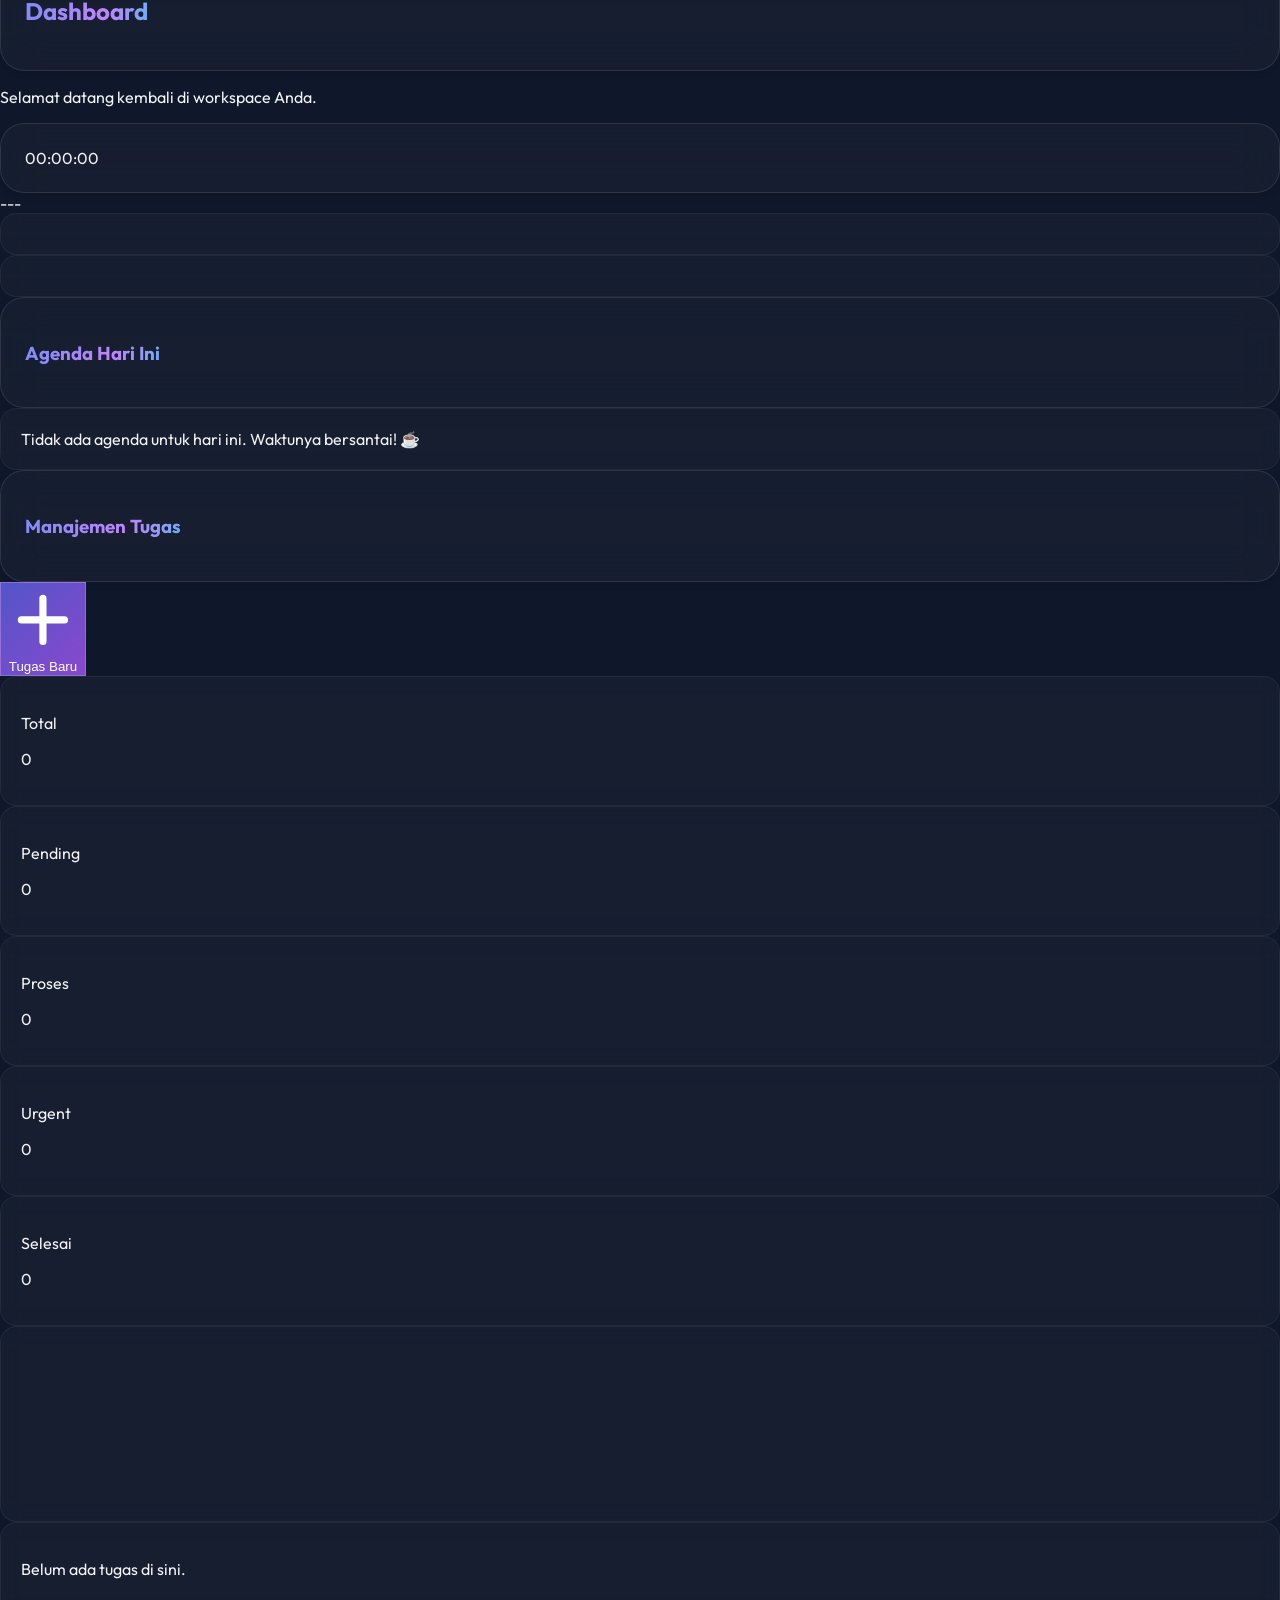
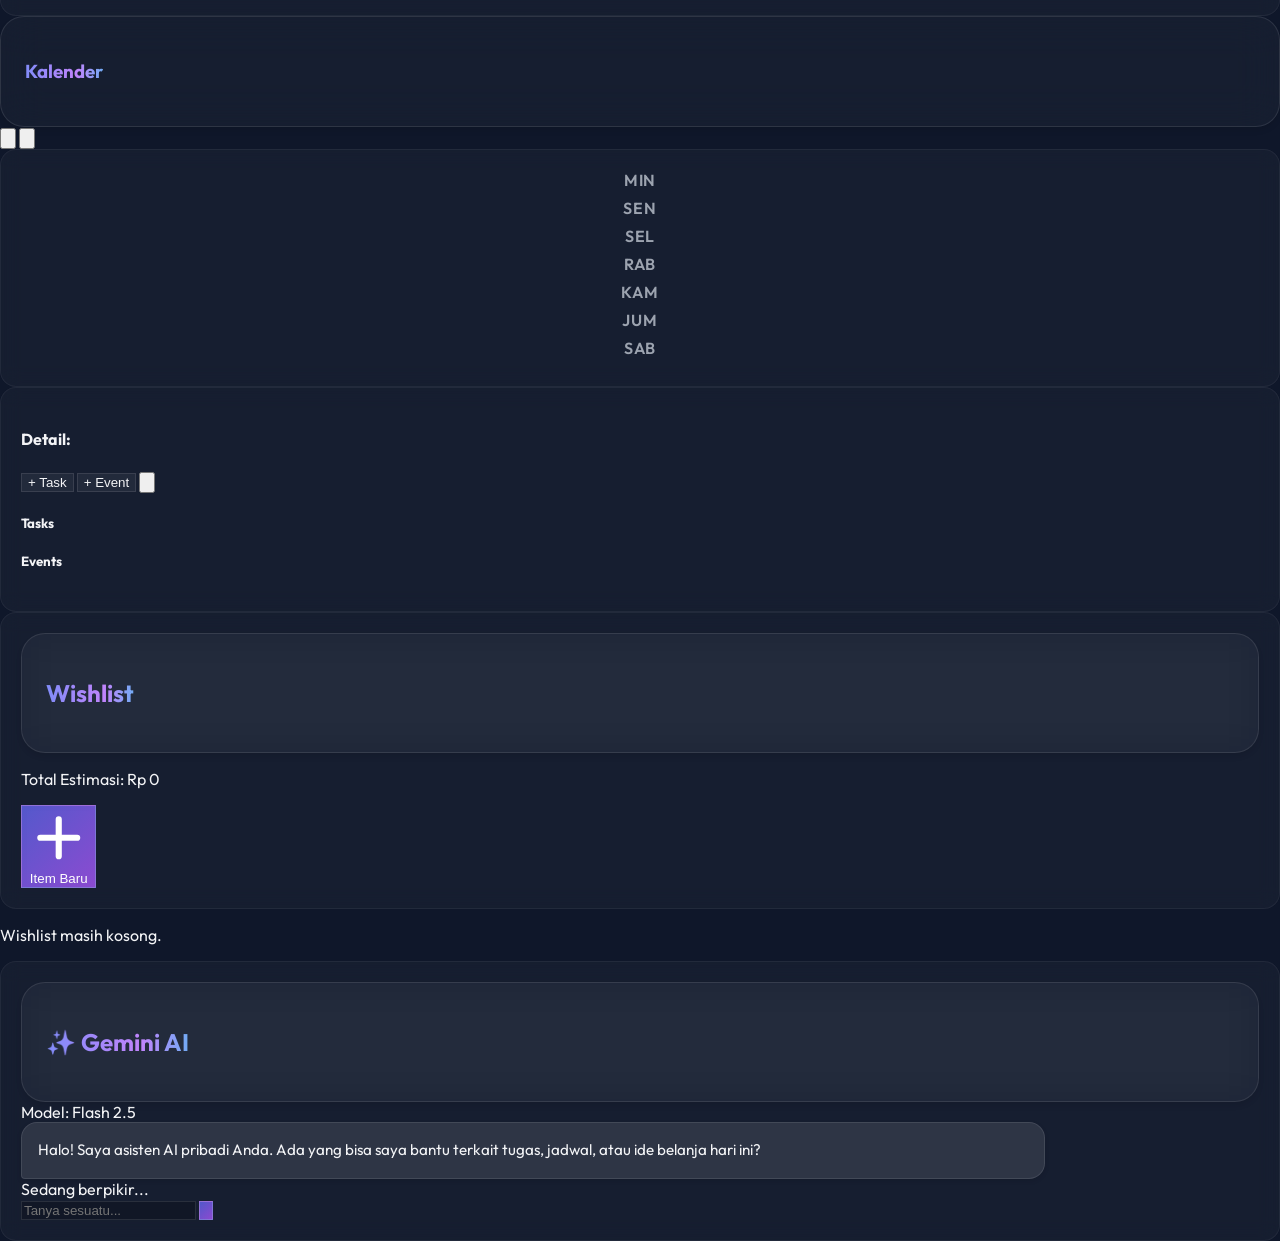
==== commit 462f075d: "Add files via upload" ====
--- a/index.html
+++ b/index.html
@@ -156,51 +156,6 @@
             0% { left: -100%; }
             20% { left: 100%; }
             100% { left: 100%; }
-        }
-
-        /* --- 3D PARALLAX CARD (For Chart) --- */
-        .parallax-container {
-            perspective: 1000px;
-            transform-style: preserve-3d;
-            width: 100%;
-            height: 100%;
-        }
-
-        .parallax-card {
-            position: relative;
-            width: 100%;
-            height: 100%;
-            background: rgba(255, 255, 255, 0.02); 
-            border-radius: 16px;
-            border: 1px solid rgba(255, 255, 255, 0.05);
-            transform-style: preserve-3d;
-            transition: transform 0.1s ease-out; 
-            will-change: transform;
-            display: flex;
-            align-items: center;
-            justify-content: center;
-        }
-
-        .parallax-content {
-            transform: translateZ(30px); 
-            transform-style: preserve-3d;
-            position: relative;
-            z-index: 10;
-            width: 100%;
-            height: 100%;
-        }
-        
-        .parallax-bg-glow {
-            position: absolute;
-            top: 50%;
-            left: 50%;
-            transform: translate(-50%, -50%) translateZ(-20px);
-            width: 200px; 
-            height: 200px;
-            background: radial-gradient(circle, rgba(99, 102, 241, 0.2) 0%, transparent 70%);
-            filter: blur(40px);
-            border-radius: 50%;
-            pointer-events: none;
         }
 
         /* --- TEXT ANIMATIONS --- */
@@ -641,7 +596,7 @@
                             </div>
                         </section>
 
-                        <!-- Upcoming Events & Tasks Section -->
+                        <!-- Upcoming Events & Tasks Section (WIDER LIST) -->
                         <section>
                             <div class="flex justify-between items-center mb-6">
                                 <div class="glass-surface magic-hover">
@@ -1126,6 +1081,15 @@
             });
         }
 
+        // Helper for consistent date string
+        function getLocalTodayDate() {
+            const now = new Date();
+            const year = now.getFullYear();
+            const month = String(now.getMonth() + 1).padStart(2, '0');
+            const day = String(now.getDate()).padStart(2, '0');
+            return `${year}-${month}-${day}`;
+        }
+
         function startApp() {
             const path = `/artifacts/${appId}/users/${userId}`;
             tasksCollection = collection(db, `${path}/tasks`);
@@ -1290,6 +1254,7 @@
             els.taskList.innerHTML = '';
             const now = new Date().getTime();
             const twoDaysInMs = 2 * 24 * 60 * 60 * 1000;
+
             const filtered = allTasks.filter(t => {
                 if (currentFilter === 'all') return true;
                 if (currentFilter === 'active') return t.status === 'pending' || t.status === 'in-progress';
@@ -1304,7 +1269,10 @@
             }).sort((a,b) => (a.deadline || '9999') > (b.deadline || '9999') ? 1 : -1);
 
             if(filtered.length === 0) {
-                els.taskList.innerHTML = `<div class="text-center py-8 text-gray-500 glass-card">Tidak ada tugas.</div>`;
+                let msg = "Tidak ada tugas aktif.";
+                if (currentFilter === 'all') msg = "Belum ada tugas.";
+                else if (currentFilter === 'completed') msg = "Belum ada tugas selesai.";
+                els.taskList.innerHTML = `<div class="text-center py-8 text-gray-500 glass-card">${msg}</div>`;
                 return;
             }
 
@@ -1464,10 +1432,13 @@
         }
 
         function renderUpcoming() {
-            const today = new Date().toISOString().split('T')[0];
+            const today = getLocalTodayDate();
             const combined = [
                 ...allTasks.filter(t => t.deadline === today && t.status !== 'completed').map(t => ({...t, type: 'task'})),
-                ...allEvents.filter(e => checkEventDate(e, today)).map(e => ({...e, type: 'event'}))
+                ...allEvents.filter(e => {
+                    if (e.lastActionDate === today) return false; // HIDE IF DONE TODAY
+                    return checkEventDate(e, today);
+                }).map(e => ({...e, type: 'event'}))
             ].sort((a,b) => a.time.localeCompare(b.time));
 
             els.upcomingList.innerHTML = '';
@@ -1477,11 +1448,9 @@
             }
             
             combined.forEach(item => {
-                // 1. Wrapper Row (Flex Container)
                 const rowDiv = document.createElement('div');
-                rowDiv.className = 'flex items-center gap-3 w-full group'; // Added group for hover effects
-
-                // 2. Info Card (Glass) - Left Side
+                rowDiv.className = 'flex items-center gap-3 w-full group'; 
+
                 const contentDiv = document.createElement('div');
                 contentDiv.className = `glass-card flex-1 p-4 border-l-4 magic-hover transition-transform group-hover:translate-x-1 ${item.type === 'task' ? 'border-yellow-500' : 'border-purple-500'}`;
                 contentDiv.innerHTML = `
@@ -1494,7 +1463,6 @@
                     </div>
                 `;
                 
-                // Attach magic hover manually since dynamic
                 contentDiv.onmousemove = e => {
                     const rect = contentDiv.getBoundingClientRect();
                     const x = e.clientX - rect.left;
@@ -1503,41 +1471,38 @@
                     contentDiv.style.setProperty('--mouse-y', `${y}px`);
                 };
 
-                // 3. Buttons Container - Right Side (OUTSIDE the glass card)
                 const btnContainer = document.createElement('div');
-                btnContainer.className = 'flex gap-2 shrink-0 z-50 relative'; // Ensure high z-index
+                btnContainer.className = 'flex gap-2 shrink-0';
 
                 if (item.type === 'task') {
                     const doneBtn = document.createElement('button');
-                    doneBtn.className = 'bg-green-600 hover:bg-green-700 text-white px-3 py-1 rounded text-sm shadow-sm transition-colors';
-                    doneBtn.innerHTML = 'Done';
+                    doneBtn.className = 'glass-button p-3 rounded-xl text-green-300 hover:text-white hover:bg-green-500/30 transition-all shadow-lg border border-green-500/20';
+                    doneBtn.innerHTML = `<svg class="w-6 h-6" fill="none" stroke="currentColor" viewBox="0 0 24 24"><path stroke-linecap="round" stroke-linejoin="round" stroke-width="2" d="M5 13l4 4L19 7"></path></svg>`;
                     doneBtn.title = "Tandai Selesai";
-                    doneBtn.onclick = (e) => {
-                         e.stopPropagation(); // Prevent card click
+                    doneBtn.onclick = async () => {
                          if(confirm('Tandai tugas ini selesai?')) {
-                            document.dispatchEvent(new CustomEvent('complete-task', {detail: item.id}));
+                            await updateDoc(doc(tasksCollection, item.id), {status: 'completed'});
                          }
                     };
                     btnContainer.appendChild(doneBtn);
                 } else {
-                    // Event Buttons
                     const doneBtn = document.createElement('button');
-                    doneBtn.className = 'bg-green-600 hover:bg-green-700 text-white px-3 py-1 rounded text-sm shadow-sm transition-colors';
-                    doneBtn.innerHTML = 'Done';
+                    doneBtn.className = 'glass-button p-3 rounded-xl text-green-300 hover:text-white hover:bg-green-500/30 transition-all shadow-lg border border-green-500/20';
+                    doneBtn.innerHTML = `<svg class="w-6 h-6" fill="none" stroke="currentColor" viewBox="0 0 24 24"><path stroke-linecap="round" stroke-linejoin="round" stroke-width="2" d="M5 13l4 4L19 7"></path></svg>`;
                     doneBtn.title = "Event Selesai";
-                    doneBtn.onclick = (e) => {
-                         e.stopPropagation();
-                         document.dispatchEvent(new CustomEvent('complete-event', {detail: item.id}));
+                    doneBtn.onclick = async () => {
+                         const today = getLocalTodayDate();
+                         await updateDoc(doc(eventsCollection, item.id), { lastActionDate: today });
                     };
                     btnContainer.appendChild(doneBtn);
 
                     const skipBtn = document.createElement('button');
-                    skipBtn.className = 'bg-red-600 hover:bg-red-700 text-white px-3 py-1 rounded text-sm shadow-sm transition-colors';
-                    skipBtn.innerHTML = 'Skip';
+                    skipBtn.className = 'glass-button p-3 rounded-xl text-red-300 hover:text-white hover:bg-red-500/30 transition-all shadow-lg border border-red-500/20';
+                    skipBtn.innerHTML = `<svg class="w-6 h-6" fill="none" stroke="currentColor" viewBox="0 0 24 24"><path stroke-linecap="round" stroke-linejoin="round" stroke-width="2" d="M6 18L18 6M6 6l12 12"></path></svg>`;
                     skipBtn.title = "Lewati Event";
-                    skipBtn.onclick = (e) => {
-                         e.stopPropagation();
-                         document.dispatchEvent(new CustomEvent('skip-event', {detail: item.id}));
+                    skipBtn.onclick = async () => {
+                         const today = getLocalTodayDate();
+                         await updateDoc(doc(eventsCollection, item.id), { lastActionDate: today });
                     };
                     btnContainer.appendChild(skipBtn);
                 }
@@ -1546,10 +1511,8 @@
                 rowDiv.appendChild(btnContainer);
                 els.upcomingList.appendChild(rowDiv);
             });
-        }
-
-        // Remove old inline listener logic that might conflict
-        // document.addEventListener('complete-task', ... ) -> Removed/Replaced by direct onclick above
+            initMagicHover();
+        }
 
         // --- WISHLIST ---
         async function handleWishlistSubmit(e) {
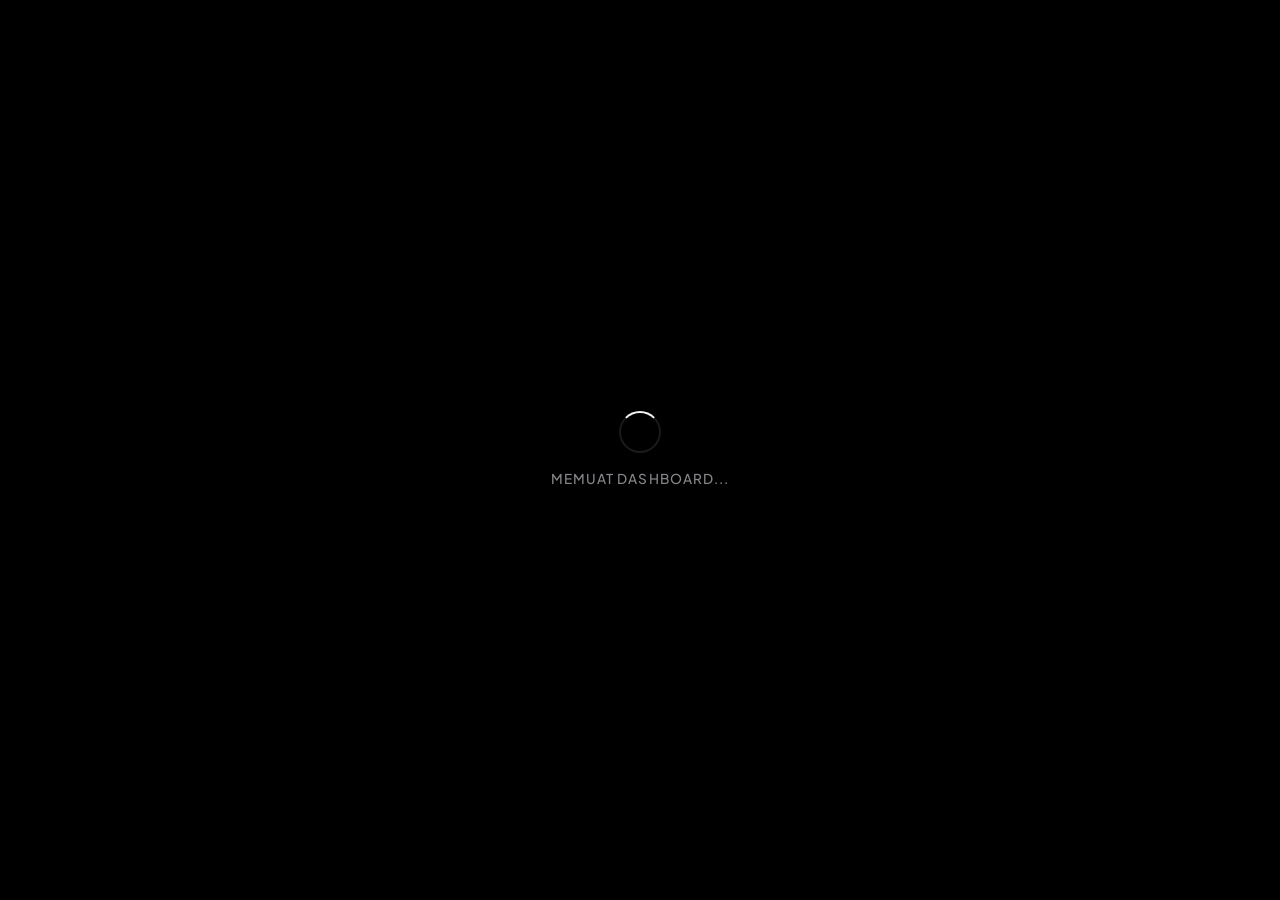
==== commit 7a4103cd: "major change" ====
--- a/index.html
+++ b/index.html
@@ -1,1607 +1,509 @@
-<!DOCTYPE html>
-<html lang="id" class="h-full">
-<head>
-    <meta charset="UTF-8">
-    <meta name="viewport" content="width=device-width, initial-scale=1.0">
-    <title>Personal Dashboard - Fluid Glass</title>
-    <script src="https://cdn.tailwindcss.com"></script>
-    <link rel="preconnect" href="https://fonts.googleapis.com">
-    <link rel="preconnect" href="https://fonts.gstatic.com" crossorigin>
-    <link href="https://fonts.googleapis.com/css2?family=Outfit:wght@300;400;500;600;700;800&display=swap" rel="stylesheet">
-    <script src="https://cdn.jsdelivr.net/npm/chart.js"></script>
-    <style>
-        :root {
-            --glass-bg: rgba(17, 25, 40, 0.6);
-            --glass-border: rgba(255, 255, 255, 0.08);
-            --glass-shadow: 0 8px 32px 0 rgba(0, 0, 0, 0.37);
-            --accent-color: #6366f1; /* Indigo-500 */
-            --text-primary: #f3f4f6;
-            --text-secondary: #9ca3af;
-        }
-
-        body {
-            font-family: 'Outfit', sans-serif;
-            margin: 0;
-            overflow: hidden;
-            background-color: #0f172a;
-            color: var(--text-primary);
-        }
-
-        /* --- FLUID BACKGROUND ANIMATION --- */
-        .fluid-background {
-            position: fixed;
-            top: 0;
-            left: 0;
-            width: 100vw;
-            height: 100vh;
-            z-index: -2;
-            overflow: hidden;
-            background: #0f172a;
-        }
-
-        /* Grid Scan Effect */
-        .grid-scan {
-            position: fixed;
-            top: 0;
-            left: 0;
-            width: 100%;
-            height: 100%;
-            z-index: -1;
-            pointer-events: none;
-            background-size: 50px 50px;
-            background-image: 
-                linear-gradient(to right, rgba(255, 255, 255, 0.03) 1px, transparent 1px),
-                linear-gradient(to bottom, rgba(255, 255, 255, 0.03) 1px, transparent 1px);
-            mask-image: radial-gradient(circle at center, black 40%, transparent 80%);
-        }
-
-        .grid-scan-line {
-            position: absolute;
-            top: 0;
-            left: 0;
-            width: 100%;
-            height: 100%;
-            background: linear-gradient(to bottom, transparent, rgba(99, 102, 241, 0.1) 50%, transparent);
-            animation: scanDown 4s linear infinite;
-            z-index: 0;
-        }
-
-        @keyframes scanDown {
-            0% { transform: translateY(-100%); }
-            100% { transform: translateY(100%); }
-        }
-
-        /* Light Rays Effect */
-        .light-rays {
-            position: fixed;
-            top: -50%;
-            left: -50%;
-            width: 200%;
-            height: 200%;
-            z-index: -2;
-            background: conic-gradient(
-                from 0deg at 50% 50%,
-                rgba(99, 102, 241, 0.05) 0deg,
-                transparent 20deg,
-                rgba(192, 132, 252, 0.05) 40deg,
-                transparent 60deg,
-                rgba(99, 102, 241, 0.05) 120deg,
-                transparent 160deg,
-                rgba(192, 132, 252, 0.05) 200deg,
-                transparent 240deg,
-                rgba(99, 102, 241, 0.05) 280deg,
-                transparent 320deg,
-                rgba(99, 102, 241, 0.05) 360deg
-            );
-            animation: rotateRays 20s linear infinite;
-            pointer-events: none;
-        }
-
-        @keyframes rotateRays {
-            from { transform: rotate(0deg); }
-            to { transform: rotate(360deg); }
-        }
-
-        /* Orbs for non-login pages */
-        .orb {
-            position: absolute;
-            border-radius: 50%;
-            filter: blur(80px);
-            opacity: 0.6;
-            animation: float 20s infinite ease-in-out alternate;
-        }
-
-        .orb-1 { top: -10%; left: -10%; width: 50vw; height: 50vw; background: #4f46e5; animation-duration: 25s; }
-        .orb-2 { bottom: -20%; right: -10%; width: 60vw; height: 60vw; background: #c026d3; animation-duration: 30s; animation-direction: alternate-reverse; }
-        .orb-3 { top: 30%; left: 40%; width: 30vw; height: 30vw; background: #06b6d4; animation-duration: 35s; }
-
-        @keyframes float {
-            0% { transform: translate(0, 0) scale(1); }
-            100% { transform: translate(50px, 50px) scale(1.1); }
-        }
-
-        /* --- GLASS SURFACE --- */
-        .glass-surface {
-            position: relative;
-            background: rgba(255, 255, 255, 0.03);
-            border-radius: 24px;
-            border: 1px solid rgba(255, 255, 255, 0.1);
-            backdrop-filter: blur(20px);
-            -webkit-backdrop-filter: blur(20px);
-            box-shadow: 0 4px 6px -1px rgba(0, 0, 0, 0.1);
-            padding: 1.5rem;
-            overflow: hidden;
-            transition: transform 0.3s ease, box-shadow 0.3s ease;
-        }
-        
-        .glass-surface::after {
-            content: '';
-            position: absolute;
-            top: 0;
-            left: -100%;
-            width: 100%;
-            height: 100%;
-            background: linear-gradient(
-                90deg,
-                transparent,
-                rgba(255, 255, 255, 0.05),
-                transparent
-            );
-            transition: 0.5s;
-            pointer-events: none;
-            animation: shimmer 8s infinite linear;
-        }
-
-        @keyframes shimmer {
-            0% { left: -100%; }
-            20% { left: 100%; }
-            100% { left: 100%; }
-        }
-
-        /* --- TEXT ANIMATIONS --- */
-        .animate-gradient-text {
-            background: linear-gradient(to right, #818cf8, #c084fc, #22d3ee, #818cf8);
-            background-size: 200% auto;
-            -webkit-background-clip: text;
-            -webkit-text-fill-color: transparent;
-            animation: gradientMove 5s linear infinite;
-            display: inline-block;
-        }
-        
-        @keyframes gradientMove {
-            to { background-position: 200% center; }
-        }
-
-        /* --- FLUID CLOCK --- */
-        .clock-container {
-            display: inline-flex;
-            align-items: center;
-            font-family: 'Outfit', monospace;
-            font-weight: 800;
-            font-size: 2.5rem;
-            line-height: 1;
-        }
-        
-        /* --- GLASS COMPONENTS (General) --- */
-        .glass-panel {
-            background: var(--glass-bg);
-            backdrop-filter: blur(24px);
-            -webkit-backdrop-filter: blur(24px);
-            border: 1px solid var(--glass-border);
-            box-shadow: var(--glass-shadow);
-        }
-
-        .glass-card {
-            background: rgba(255, 255, 255, 0.03);
-            backdrop-filter: blur(10px);
-            border: 1px solid rgba(255, 255, 255, 0.05);
-            border-radius: 1rem;
-            padding: 1.25rem;
-            transition: all 0.3s ease;
-            position: relative;
-            overflow: hidden; 
-        }
-
-        /* Magic Hover Effect */
-        .magic-hover {
-            position: relative;
-        }
-        .magic-hover::before {
-            content: "";
-            position: absolute;
-            height: 100%;
-            width: 100%;
-            top: 0;
-            left: 0;
-            border-radius: inherit;
-            background: radial-gradient(
-                800px circle at var(--mouse-x) var(--mouse-y), 
-                rgba(255, 255, 255, 0.06), 
-                transparent 40%
-            );
-            opacity: 0;
-            transition: opacity 0.5s;
-            pointer-events: none;
-            z-index: 2;
-        }
-        .magic-hover:hover::before { opacity: 1; }
-
-
-        .glass-input {
-            background: rgba(0, 0, 0, 0.2);
-            border: 1px solid rgba(255, 255, 255, 0.1);
-            color: white;
-            transition: all 0.2s;
-        }
-        .glass-input:focus {
-            background: rgba(0, 0, 0, 0.4);
-            border-color: var(--accent-color);
-            outline: none;
-            box-shadow: 0 0 0 2px rgba(99, 102, 241, 0.2);
-        }
-        
-        select.glass-input option {
-            background-color: #1f2937;
-            color: white;
-        }
-
-        .glass-button {
-            background: linear-gradient(135deg, rgba(99, 102, 241, 0.8), rgba(168, 85, 247, 0.8));
-            border: 1px solid rgba(255, 255, 255, 0.2);
-            color: white;
-            font-weight: 500;
-            transition: all 0.3s;
-            backdrop-filter: blur(4px);
-            cursor: pointer; 
-            position: relative; 
-            z-index: 30; 
-        }
-        .glass-button:hover {
-            background: linear-gradient(135deg, rgba(99, 102, 241, 1), rgba(168, 85, 247, 1));
-            box-shadow: 0 0 15px rgba(99, 102, 241, 0.5);
-            transform: scale(1.02);
-        }
-
-        .glass-button-secondary {
-            background: rgba(255, 255, 255, 0.05);
-            border: 1px solid rgba(255, 255, 255, 0.1);
-            color: var(--text-primary);
-            cursor: pointer;
-        }
-        .glass-button-secondary:hover {
-            background: rgba(255, 255, 255, 0.1);
-        }
-
-        /* --- SCROLLBAR --- */
-        ::-webkit-scrollbar {
-            width: 8px;
-            height: 8px;
-        }
-        ::-webkit-scrollbar-track {
-            background: rgba(0, 0, 0, 0.1);
-        }
-        ::-webkit-scrollbar-thumb {
-            background: rgba(255, 255, 255, 0.1);
-            border-radius: 4px;
-        }
-        ::-webkit-scrollbar-thumb:hover {
-            background: rgba(255, 255, 255, 0.2);
-        }
-
-        /* --- LOADING SPINNER --- */
-        .loader {
-            border-top-color: var(--accent-color);
-            -webkit-animation: spin 1s linear infinite;
-            animation: spin 1s linear infinite;
-        }
-        @keyframes spin { 0% { transform: rotate(0deg); } 100% { transform: rotate(360deg); } }
-
-        /* --- MODAL ANIMATION --- */
-        dialog {
-            background: transparent;
-        }
-        dialog::backdrop {
-            background: rgba(0, 0, 0, 0.6);
-            backdrop-filter: blur(8px);
-        }
-        dialog[open] {
-            animation: zoomIn 0.3s ease-out forwards;
-        }
-        .modal-content {
-            background: rgba(17, 25, 40, 0.95);
-            border: 1px solid rgba(255, 255, 255, 0.1);
-            box-shadow: 0 25px 50px -12px rgba(0, 0, 0, 0.5);
-            backdrop-filter: blur(20px);
-        }
-        @keyframes zoomIn {
-            from { opacity: 0; transform: scale(0.95); }
-            to { opacity: 1; transform: scale(1); }
-        }
-
-        /* --- CALENDAR STYLES --- */
-        #calendarGrid {
-            display: grid;
-            grid-template-columns: repeat(7, 1fr);
-            gap: 8px;
-            background-color: transparent;
-            border: none;
-        }
-        .calendar-day-header {
-            background: transparent;
-            color: var(--text-secondary);
-            font-weight: 600;
-            text-transform: uppercase;
-            letter-spacing: 0.05em;
-            text-align: center;
-            padding-bottom: 8px;
-        }
-        .calendar-day {
-            background: rgba(255, 255, 255, 0.03);
-            border: 1px solid rgba(255, 255, 255, 0.05);
-            border-radius: 0.75rem;
-            color: var(--text-primary);
-            min-height: 80px;
-            transition: all 0.2s;
-            display: flex;
-            flex-direction: column;
-            align-items: center;
-            padding: 4px;
-            cursor: pointer;
-        }
-        .calendar-day:hover {
-            background: rgba(255, 255, 255, 0.08);
-            border-color: rgba(255, 255, 255, 0.2);
-        }
-        .calendar-day.other-month {
-            opacity: 0.3;
-            background: transparent;
-            border: none;
-            cursor: default;
-        }
-        .calendar-day.today {
-            border: 1px solid var(--accent-color);
-            background: rgba(99, 102, 241, 0.1);
-        }
-        .calendar-day.today .day-number {
-            background: var(--accent-color);
-            box-shadow: 0 0 10px var(--accent-color);
-            width: 24px;
-            height: 24px;
-            display: flex;
-            align-items: center;
-            justify-content: center;
-            border-radius: 50%;
-        }
-        .event-dot-container {
-            display: flex;
-            flex-wrap: wrap;
-            gap: 3px;
-            justify-content: center;
-            margin-top: 4px;
-        }
-        .event-dot {
-            width: 6px;
-            height: 6px;
-            border-radius: 50%;
-            box-shadow: 0 0 5px currentColor;
-        }
-        .event-dot-task { background-color: #eab308; }
-        .event-dot-event { background-color: #8b5cf6; }
-
-        /* --- SIDEBAR --- */
-        .sidebar-link {
-            transition: all 0.3s;
-            border-radius: 0.75rem;
-            color: var(--text-secondary);
-            position: relative;
-            overflow: hidden;
-            cursor: pointer; 
-            background: transparent;
-            border: 1px solid transparent; 
-        }
-        .sidebar-link:hover {
-            background: rgba(255, 255, 255, 0.05);
-            color: white;
-        }
-        .sidebar-link.active {
-            background: rgba(99, 102, 241, 0.15);
-            color: #818cf8;
-            border: 1px solid rgba(99, 102, 241, 0.3);
-        }
-        .sidebar-link.active::before {
-            content: '';
-            position: absolute;
-            left: 0;
-            top: 0;
-            bottom: 0;
-            width: 3px;
-            background: #818cf8;
-            box-shadow: 0 0 10px #818cf8;
-        }
-
-        /* --- CHAT BUBBLES --- */
-        .chat-bubble {
-            border-radius: 1rem;
-            padding: 1rem;
-            max-width: 80%;
-            font-size: 0.95rem;
-            line-height: 1.5;
-            box-shadow: 0 2px 5px rgba(0,0,0,0.1);
-        }
-        .chat-bubble.user {
-            background: linear-gradient(135deg, #6366f1, #8b5cf6);
-            color: white;
-            border-bottom-right-radius: 0.25rem;
-        }
-        .chat-bubble.model {
-            background: rgba(255, 255, 255, 0.1);
-            border: 1px solid rgba(255, 255, 255, 0.1);
-            color: var(--text-primary);
-            border-bottom-left-radius: 0.25rem;
-        }
-    </style>
-</head>
-<body class="h-full overflow-hidden text-sm md:text-base">
-
-    <!-- Global Loading Overlay -->
-    <div id="loadingOverlay" class="absolute inset-0 z-50 flex flex-col items-center justify-center glass-panel">
-        <div class="loader ease-linear rounded-full border-4 border-t-4 h-12 w-12 mb-4"></div>
-        <p class="text-lg font-medium tracking-wider animate-pulse">MEMUAT DASHBOARD...</p>
-    </div>
-
-    <!-- Login Screen with Grid Scan & Light Rays -->
-    <div id="loginScreen" class="hidden h-full flex items-center justify-center p-4 z-40 relative overflow-hidden bg-[#0f172a]">
-        <!-- Background Effects -->
-        <div class="grid-scan">
-            <div class="grid-scan-line"></div>
-        </div>
-        <div class="light-rays"></div>
-
-        <!-- Standard Glass Card (Resized & Clickable) -->
-        <div class="glass-card p-16 rounded-[2.5rem] w-full max-w-2xl text-center relative z-10 border border-white/10 shadow-2xl bg-opacity-40">
-            <div class="w-32 h-32 mx-auto mb-10 bg-gradient-to-br from-indigo-500 to-purple-600 rounded-3xl flex items-center justify-center shadow-xl shadow-indigo-500/30 transform transition-transform hover:scale-110">
-                <svg xmlns="http://www.w3.org/2000/svg" fill="none" viewBox="0 0 24 24" stroke-width="1.5" stroke="white" class="w-16 h-16">
-                    <path stroke-linecap="round" stroke-linejoin="round" d="M3.75 3v18h18V3H3.75zM9 9h6m-6 4h6m-6 4h6" />
-                </svg>
-            </div>
-            
-            <div class="mb-10 inline-block w-full">
-                    <h1 class="text-5xl md:text-6xl font-extrabold text-white animate-gradient-text tracking-tight">Welcome Back</h1>
-            </div>
-
-            <p class="text-gray-300 mb-12 text-2xl font-light">Personal Dashboard Fluid UI</p>
-            
-            <button id="loginWithGoogleBtn" class="glass-button w-full py-6 px-8 rounded-2xl flex items-center justify-center gap-4 text-xl transition-all hover:scale-105 active:scale-95 shadow-xl cursor-pointer relative z-50">
-                <svg class="w-8 h-8" xmlns="http://www.w3.org/2000/svg" fill="currentColor" viewBox="0 0 24 24">
-                        <path d="M12.545,10.239v3.821h5.445c-0.712,2.315-2.647,3.972-5.445,3.972c-3.332,0-6.033-2.701-6.033-6.032s2.701-6.032,6.033-6.032c1.498,0,2.866,0.549,3.921,1.453l2.814-2.814C17.503,2.988,15.139,2,12.545,2C7.021,2,2.543,6.477,2.543,12s4.478,10,10.002,10c8.396,0,10.249-7.85,9.426-11.748L12.545,10.239z"/>
-                </svg>
-                <span class="font-bold tracking-wide">Login dengan Google</span>
-            </button>
-            <p id="loginError" class="text-red-400 text-sm mt-6 hidden bg-red-500/10 p-3 rounded-xl border border-red-500/20"></p>
-        </div>
-    </div>
-
-    <!-- Main Application -->
-    <div id="mainApp" class="hidden h-full">
-        <!-- Fluid Background only for Dashboard -->
-        <div class="fluid-background">
-            <div class="orb orb-1"></div>
-            <div class="orb orb-2"></div>
-            <div class="orb orb-3"></div>
-        </div>
-
-        <div class="flex h-full w-full">
-            <!-- Sidebar Navigation -->
-            <nav class="w-20 md:w-72 glass-panel border-r-0 flex flex-col z-20">
-                <div class="p-6 flex items-center gap-3">
-                    <div class="w-10 h-10 bg-gradient-to-br from-indigo-500 to-purple-600 rounded-xl flex items-center justify-center shadow-lg">
-                        <svg xmlns="http://www.w3.org/2000/svg" fill="none" viewBox="0 0 24 24" stroke-width="1.5" stroke="white" class="w-6 h-6">
-                            <path stroke-linecap="round" stroke-linejoin="round" d="M3.75 3v18h18V3H3.75zM9 9h6m-6 4h6m-6 4h6" />
-                        </svg>
-                    </div>
-                    <span class="hidden md:block text-xl font-bold tracking-wide text-white">Dash<span class="text-indigo-400">Board</span></span>
-                </div>
-
-                <div class="px-4 py-2">
-                    <p class="hidden md:block text-xs font-bold text-gray-500 uppercase tracking-wider mb-2 px-2">Menu</p>
-                    <ul class="space-y-1">
-                        <li>
-                            <button data-tab="dashboard" class="sidebar-link active w-full flex items-center p-3">
-                                <svg xmlns="http://www.w3.org/2000/svg" fill="none" viewBox="0 0 24 24" stroke-width="1.5" stroke="currentColor" class="w-6 h-6"><path stroke-linecap="round" stroke-linejoin="round" d="M10.5 6a7.5 7.5 0 100 15 7.5 7.5 0 000-15z" /><path stroke-linecap="round" stroke-linejoin="round" d="M12 10.5v3.75m0-3.75a3 3 0 11-6 0 3 3 0 016 0z" /></svg>
-                                <span class="hidden md:block ml-3 font-medium">Overview</span>
-                            </button>
-                        </li>
-                        <li>
-                            <button data-tab="wishlist" class="sidebar-link w-full flex items-center p-3">
-                                <svg xmlns="http://www.w3.org/2000/svg" fill="none" viewBox="0 0 24 24" stroke-width="1.5" stroke="currentColor" class="w-6 h-6"><path stroke-linecap="round" stroke-linejoin="round" d="M2.25 3h1.386c.51 0 .955.343 1.087.835l.383 1.437M7.5 14.25a3 3 0 00-3 3h15.75m-12.75-3h11.218c1.121-2.3 2.1-4.684 2.924-7.138a60.114 60.114 0 00-16.536-1.84M7.5 14.25L5.106 5.772M6 20.25a.75.75 0 11-1.5 0 .75.75 0 011.5 0zM18 20.25a.75.75 0 11-1.5 0 .75.75 0 011.5 0z" /></svg>
-                                <span class="hidden md:block ml-3 font-medium">Wishlist</span>
-                            </button>
-                        </li>
-                        <li>
-                            <button data-tab="gemini" class="sidebar-link w-full flex items-center p-3">
-                                <svg xmlns="http://www.w3.org/2000/svg" fill="none" viewBox="0 0 24 24" stroke-width="1.5" stroke="currentColor" class="w-6 h-6">
-                                    <path stroke-linecap="round" stroke-linejoin="round" d="M9.813 15.904L9 18.75l-.813-2.846a4.5 4.5 0 00-3.09-3.09L2.25 12l2.846-.813a4.5 4.5 0 003.09-3.09L9 5.25l.813 2.846a4.5 4.5 0 003.09 3.09L15.75 12l-2.846.813a4.5 4.5 0 00-3.09 3.09zM18.259 8.715L18 9.75l-.259-1.035a3.375 3.375 0 00-2.457-2.457L14.25 6l1.036-.259a3.375 3.375 0 002.457-2.457L18 2.25l.259 1.035a3.375 3.375 0 002.457 2.457L21.75 6l-1.036.259a3.375 3.375 0 00-2.457 2.457z" />
-                                </svg>
-                                <span class="hidden md:block ml-3 font-medium">AI Assistant</span>
-                            </button>
-                        </li>
-                    </ul>
-                </div>
-
-                <div class="mt-auto p-4 border-t border-white/10">
-                    <a href="https://gemini.google.com" target="_blank" class="glass-button-secondary w-full flex items-center justify-center md:justify-start p-3 rounded-xl mb-4 text-sm transition-colors">
-                        <svg xmlns="http://www.w3.org/2000/svg" fill="none" viewBox="0 0 24 24" stroke-width="1.5" stroke="currentColor" class="w-5 h-5">
-                            <path stroke-linecap="round" stroke-linejoin="round" d="M13.5 6H5.25A2.25 2.25 0 003 8.25v10.5A2.25 2.25 0 005.25 21h10.5A2.25 2.25 0 0018 18.75V10.5m-10.5 6L21 3m0 0h-5.25M21 3v5.25" />
-                        </svg>
-                        <span class="hidden md:block ml-2">Open Gemini Web</span>
-                    </a>
-                    
-                    <div class="flex items-center gap-3 p-2 rounded-xl bg-white/5">
-                        <img id="userAvatar" src="" class="w-10 h-10 rounded-full border-2 border-indigo-500/50">
-                        <div class="hidden md:block overflow-hidden">
-                            <p id="userName" class="text-sm font-bold text-white truncate">User</p>
-                            <p class="text-xs text-gray-400">Online</p>
-                        </div>
-                    </div>
-                    <button id="logoutBtn" class="mt-2 w-full flex items-center justify-center p-2 text-red-400 hover:bg-red-500/10 rounded-lg transition-colors text-xs uppercase font-bold tracking-wide">
-                        <span class="hidden md:block">Sign Out</span>
-                        <svg xmlns="http://www.w3.org/2000/svg" fill="none" viewBox="0 0 24 24" stroke-width="1.5" stroke="currentColor" class="w-4 h-4 md:hidden"><path stroke-linecap="round" stroke-linejoin="round" d="M15.75 9V5.25A2.25 2.25 0 0013.5 3h-6a2.25 2.25 0 00-2.25 2.25v13.5A2.25 2.25 0 007.5 21h6a2.25 2.25 0 002.25-2.25V15m3 0l3-3m0 0l-3-3m3 3H9" /></svg>
-                    </button>
-                </div>
-            </nav>
-
-            <!-- Main Content Area -->
-            <main class="flex-1 overflow-y-auto relative">
-                <div class="p-6 md:p-10 max-w-7xl mx-auto space-y-8">
-                    
-                    <!-- Header Area -->
-                    <div class="flex flex-col md:flex-row justify-between items-end md:items-center gap-4">
-                        <div>
-                            <!-- Glass Surface for Dashboard Title -->
-                            <div class="glass-surface mb-2 magic-hover">
-                                <h2 class="text-5xl font-extrabold text-white animate-gradient-text mb-1">Dashboard</h2>
-                            </div>
-                            <p class="text-lg text-gray-300">Selamat datang kembali di workspace Anda.</p>
-                        </div>
-                        <div class="text-right">
-                            <!-- CLOCK WITH GLASS SURFACE (SIMPLE TEXT) -->
-                            <div class="glass-surface p-4 mb-1 inline-block magic-hover">
-                                <div id="clockContainer" class="text-4xl font-bold font-mono text-white tracking-wider">
-                                    00:00:00
-                                </div>
-                            </div>
-                            <div id="dateEl" class="text-sm text-gray-400 uppercase tracking-widest font-medium mt-1">---</div>
-                        </div>
-                    </div>
-
-                    <!-- DASHBOARD TAB -->
-                    <div id="dashboard" class="tab-content space-y-10 animate-fade-in">
-                        
-                        <!-- Market Section (TradingView) -->
-                        <section>
-                            <div class="glass-card p-0 overflow-hidden h-[400px] relative group magic-hover">
-                                <div class="absolute inset-0 bg-gradient-to-t from-[#111928] to-transparent z-10 pointer-events-none"></div>
-                                <div class="tradingview-widget-container h-full w-full">
-                                    <div id="tradingview_chart" class="h-full w-full"></div>
-                                </div>
-                            </div>
-                            <!-- Ticker Tape Below -->
-                            <div class="mt-4 glass-card p-0 overflow-hidden magic-hover">
-                                <div class="tradingview-widget-container">
-                                    <div class="tradingview-widget-container__widget"></div>
-                                    <script type="text/javascript" src="https://s3.tradingview.com/external-embedding/embed-widget-ticker-tape.js" async>
-                                    { "symbols": [{ "proName": "IDX:COMPOSITE", "title": "IHSG" }, { "proName": "IDX:BBCA", "title": "BBCA" }, { "proName": "IDX:BBRI", "title": "BBRI" }, { "proName": "IDX:TLKM", "title": "TLKM" }, { "proName": "IDX:ASII", "title": "ASII" }], "showSymbolLogo": true, "colorTheme": "dark", "isTransparent": true, "displayMode": "adaptive", "locale": "id" }
-                                    </script>
-                                </div>
-                            </div>
-                        </section>
-
-                        <!-- Upcoming Events & Tasks Section (WIDER LIST) -->
-                        <section>
-                            <div class="flex justify-between items-center mb-6">
-                                <div class="glass-surface magic-hover">
-                                    <h3 class="text-3xl font-bold text-white flex items-center gap-3 animate-gradient-text">
-                                        <span class="w-2 h-8 bg-indigo-500 rounded-full block shadow-lg shadow-indigo-500/50"></span>
-                                        Agenda Hari Ini
-                                    </h3>
-                                </div>
-                            </div>
-                            <div id="upcomingEventsList" class="flex flex-col gap-3">
-                                <!-- Items will be injected here -->
-                                <div id="noUpcomingEvents" class="glass-card text-center py-8 text-gray-500 italic border-dashed border-2 border-gray-700 magic-hover w-full">
-                                    Tidak ada agenda untuk hari ini. Waktunya bersantai! ☕
-                                </div>
-                            </div>
-                        </section>
-
-                        <!-- To-Do List Section -->
-                        <section>
-                            <div class="flex justify-between items-center mb-6">
-                                <div class="glass-surface magic-hover">
-                                    <h3 class="text-3xl font-bold text-white flex items-center gap-3 animate-gradient-text">
-                                        <span class="w-2 h-8 bg-cyan-500 rounded-full block shadow-lg shadow-cyan-500/50"></span>
-                                        Manajemen Tugas
-                                    </h3>
-                                </div>
-                                <button id="showTaskModal" class="glass-button py-2 px-4 rounded-lg flex items-center gap-2 text-sm magic-hover">
-                                    <svg xmlns="http://www.w3.org/2000/svg" class="h-5 w-5" viewBox="0 0 20 20" fill="currentColor"><path fill-rule="evenodd" d="M10 3a1 1 0 011 1v5h5a1 1 0 110 2h-5v5a1 1 0 11-2 0v-5H4a1 1 0 110-2h5V4a1 1 0 011-1z" clip-rule="evenodd" /></svg>
-                                    Tugas Baru
-                                </button>
-                            </div>
-
-                            <div class="grid grid-cols-1 lg:grid-cols-3 gap-6">
-                                <!-- Stats Cards -->
-                                <div class="lg:col-span-2 grid grid-cols-2 sm:grid-cols-4 gap-4">
-                                    <div id="filterAll" class="glass-card cursor-pointer hover:bg-white/5 group text-center magic-hover">
-                                        <p class="text-xs text-gray-400 uppercase font-bold tracking-wider">Total</p>
-                                        <p id="totalTasks" class="text-3xl font-bold text-white mt-1 group-hover:scale-110 transition-transform">0</p>
-                                    </div>
-                                    <div id="filterPending" class="glass-card cursor-pointer hover:bg-yellow-500/10 group text-center border-l-4 border-yellow-500 magic-hover">
-                                        <p class="text-xs text-yellow-500 uppercase font-bold tracking-wider">Pending</p>
-                                        <p id="pendingTasks" class="text-3xl font-bold text-white mt-1 group-hover:scale-110 transition-transform">0</p>
-                                    </div>
-                                    <div id="filterInProgress" class="glass-card cursor-pointer hover:bg-blue-500/10 group text-center border-l-4 border-blue-500 magic-hover">
-                                        <p class="text-xs text-blue-400 uppercase font-bold tracking-wider">Proses</p>
-                                        <p id="inProgressTasks" class="text-3xl font-bold text-white mt-1 group-hover:scale-110 transition-transform">0</p>
-                                    </div>
-                                    <div id="filterDeadline" class="glass-card cursor-pointer hover:bg-red-500/10 group text-center border-l-4 border-red-500 magic-hover">
-                                        <p class="text-xs text-red-400 uppercase font-bold tracking-wider">Urgent</p>
-                                        <p id="deadlineWarning" class="text-3xl font-bold text-white mt-1 group-hover:scale-110 transition-transform">0</p>
-                                    </div>
-                                     <div id="filterCompleted" class="glass-card cursor-pointer hover:bg-green-500/10 group text-center border-l-4 border-green-500 col-span-2 sm:col-span-4 magic-hover">
-                                        <p class="text-xs text-green-400 uppercase font-bold tracking-wider">Selesai</p>
-                                        <p id="completedTasks" class="text-3xl font-bold text-white mt-1 group-hover:scale-110 transition-transform">0</p>
-                                    </div>
-                                </div>
-                                
-                                <!-- Chart with Parallax Effect -->
-                                <div class="glass-card flex items-center justify-center relative h-48 magic-hover parallax-container" id="chartContainer3D">
-                                    <div class="parallax-card flex items-center justify-center">
-                                         <div class="parallax-bg-glow"></div>
-                                         <div class="parallax-content w-full h-full flex items-center justify-center">
-                                             <canvas id="taskStatusChart"></canvas>
-                                         </div>
-                                    </div>
-                                </div>
-                            </div>
-
-                            <!-- Task Items -->
-                            <div id="taskList" class="space-y-3 mt-6">
-                                <div id="noTasks" class="text-center py-10 glass-card">
-                                    <p class="text-gray-400">Belum ada tugas di sini.</p>
-                                </div>
-                            </div>
-                        </section>
-
-                        <!-- Calendar Section -->
-                        <section>
-                            <div class="flex justify-between items-center mb-6">
-                                <div class="glass-surface magic-hover">
-                                    <h3 class="text-3xl font-bold text-white flex items-center gap-3 animate-gradient-text">
-                                        <span class="w-2 h-8 bg-pink-500 rounded-full block shadow-lg shadow-pink-500/50"></span>
-                                        Kalender
-                                    </h3>
-                                </div>
-                                <div class="flex items-center gap-2 bg-white/5 rounded-lg p-1 magic-hover">
-                                    <button id="prevMonth" class="p-2 hover:bg-white/10 rounded-md text-white"><svg class="w-5 h-5" fill="none" stroke="currentColor" viewBox="0 0 24 24"><path stroke-linecap="round" stroke-linejoin="round" stroke-width="2" d="M15 19l-7-7 7-7"></path></svg></button>
-                                    <span id="currentMonthYear" class="w-32 text-center font-bold text-white"></span>
-                                    <button id="nextMonth" class="p-2 hover:bg-white/10 rounded-md text-white"><svg class="w-5 h-5" fill="none" stroke="currentColor" viewBox="0 0 24 24"><path stroke-linecap="round" stroke-linejoin="round" stroke-width="2" d="M9 5l7 7-7 7"></path></svg></button>
-                                </div>
-                            </div>
-                            
-                            <div class="glass-card p-0 overflow-hidden magic-hover">
-                                <div class="grid grid-cols-7 bg-white/5 border-b border-white/10">
-                                    <div class="calendar-day-header">Min</div>
-                                    <div class="calendar-day-header">Sen</div>
-                                    <div class="calendar-day-header">Sel</div>
-                                    <div class="calendar-day-header">Rab</div>
-                                    <div class="calendar-day-header">Kam</div>
-                                    <div class="calendar-day-header">Jum</div>
-                                    <div class="calendar-day-header">Sab</div>
-                                </div>
-                                <div id="calendarGrid"></div>
-                            </div>
-                            
-                            <!-- Calendar Detail -->
-                            <div id="calendarDetailSection" class="mt-4 hidden glass-card border-l-4 border-purple-500 magic-hover">
-                                <div class="flex justify-between items-center mb-4 border-b border-white/10 pb-3">
-                                    <h4 class="text-lg font-bold text-white">Detail: <span id="detailDateTitle" class="text-purple-400"></span></h4>
-                                    <div class="flex gap-2">
-                                        <button id="detailAddTaskBtn" class="glass-button-secondary py-1 px-3 rounded text-xs flex items-center gap-1">+ Task</button>
-                                        <button id="detailAddEventBtn" class="glass-button-secondary py-1 px-3 rounded text-xs flex items-center gap-1">+ Event</button>
-                                        <button id="closeDetailView" class="text-gray-400 hover:text-white"><svg class="w-5 h-5" fill="none" stroke="currentColor" viewBox="0 0 24 24"><path stroke-linecap="round" stroke-linejoin="round" stroke-width="2" d="M6 18L18 6M6 6l12 12"></path></svg></button>
-                                    </div>
-                                </div>
-                                <div class="grid md:grid-cols-2 gap-4">
-                                    <div>
-                                        <h5 class="text-sm font-bold text-gray-400 mb-2 uppercase">Tasks</h5>
-                                        <div id="detailTaskList" class="space-y-2"></div>
-                                    </div>
-                                    <div>
-                                        <h5 class="text-sm font-bold text-gray-400 mb-2 uppercase">Events</h5>
-                                        <div id="detailEventList" class="space-y-2"></div>
-                                    </div>
-                                </div>
-                            </div>
-                        </section>
-
-                    </div>
-
-                    <!-- WISHLIST TAB -->
-                    <div id="wishlist" class="tab-content hidden space-y-8 animate-fade-in">
-                        <div class="flex justify-between items-center glass-card bg-gradient-to-r from-indigo-900/50 to-purple-900/50 magic-hover">
-                            <div>
-                                <!-- Glass Surface for Wishlist Title -->
-                                <div class="glass-surface mb-1">
-                                    <h2 class="text-4xl font-bold text-white animate-gradient-text">Wishlist</h2>
-                                </div>
-                                <p class="text-gray-300 text-sm mt-1">Total Estimasi: <span id="wishlistTotal" class="font-mono text-lg font-bold text-green-400">Rp 0</span></p>
-                            </div>
-                            <button id="showWishlistModal" class="glass-button py-2 px-6 rounded-lg flex items-center gap-2 shadow-lg">
-                                <svg xmlns="http://www.w3.org/2000/svg" class="h-5 w-5" viewBox="0 0 20 20" fill="currentColor"><path fill-rule="evenodd" d="M10 3a1 1 0 011 1v5h5a1 1 0 110 2h-5v5a1 1 0 11-2 0v-5H4a1 1 0 110-2h5V4a1 1 0 011-1z" clip-rule="evenodd" /></svg>
-                                Item Baru
-                            </button>
-                        </div>
-                        <div id="wishlistGrid" class="grid grid-cols-1 md:grid-cols-2 lg:grid-cols-3 gap-6">
-                            <!-- Items injected here -->
-                            <div id="noWishlistItems" class="col-span-full text-center py-20">
-                                <p class="text-gray-500 text-lg">Wishlist masih kosong.</p>
-                            </div>
-                        </div>
-                    </div>
-
-                    <!-- GEMINI TAB -->
-                    <div id="gemini" class="tab-content hidden flex flex-col h-[calc(100vh-8rem)]">
-                        <div class="glass-card flex-1 flex flex-col p-0 overflow-hidden magic-hover">
-                            <div class="p-4 border-b border-white/10 bg-white/5 flex justify-between items-center">
-                                <!-- Glass Surface for Gemini Title -->
-                                <div class="glass-surface">
-                                    <h2 class="text-3xl font-bold text-white flex items-center gap-2 animate-gradient-text">
-                                        <span class="text-3xl">✨</span> Gemini AI
-                                    </h2>
-                                </div>
-                                <span class="text-xs text-gray-400 bg-white/5 px-2 py-1 rounded">Model: Flash 2.5</span>
-                            </div>
-                            
-                            <div id="chatContainer" class="flex-1 overflow-y-auto p-4 space-y-4 scroll-smooth">
-                                <div class="chat-bubble model">
-                                    Halo! Saya asisten AI pribadi Anda. Ada yang bisa saya bantu terkait tugas, jadwal, atau ide belanja hari ini?
-                                </div>
-                            </div>
-
-                            <div id="geminiLoading" class="hidden px-4 py-2">
-                                <div class="flex items-center gap-2 text-indigo-400 text-sm animate-pulse">
-                                    <div class="w-2 h-2 bg-indigo-400 rounded-full animate-bounce"></div>
-                                    <div class="w-2 h-2 bg-indigo-400 rounded-full animate-bounce" style="animation-delay: 0.1s"></div>
-                                    <div class="w-2 h-2 bg-indigo-400 rounded-full animate-bounce" style="animation-delay: 0.2s"></div>
-                                    Sedang berpikir...
-                                </div>
-                            </div>
-
-                            <div class="p-4 bg-white/5 border-t border-white/10">
-                                <form id="geminiForm" class="flex gap-2">
-                                    <input type="text" id="geminiInput" placeholder="Tanya sesuatu..." class="glass-input w-full rounded-xl px-4 py-3 text-white" autocomplete="off">
-                                    <button type="submit" class="glass-button px-4 rounded-xl hover:scale-105">
-                                        <svg xmlns="http://www.w3.org/2000/svg" class="h-6 w-6" fill="none" viewBox="0 0 24 24" stroke="currentColor"><path stroke-linecap="round" stroke-linejoin="round" stroke-width="2" d="M12 19l9 2-9-18-9 18 9-2zm0 0v-8" /></svg>
-                                    </button>
-                                </form>
-                            </div>
-                        </div>
-                    </div>
-
-                </div>
-            </main>
-        </div>
-    </div>
-
-    <!-- MODALS -->
-    <dialog id="taskModal" class="modal-content rounded-2xl w-full max-w-md text-white">
-        <form id="taskForm" class="p-6 space-y-4" data-task-id="">
-            <h3 id="taskModalTitle" class="text-2xl font-bold mb-4">Tugas Baru</h3>
-            <div id="taskError" class="hidden bg-red-500/20 border border-red-500/50 text-red-200 p-3 rounded-lg text-sm"></div>
-            <div class="space-y-1">
-                <label class="text-xs text-gray-400 uppercase font-bold ml-1">Nama Tugas</label>
-                <input type="text" id="taskName" name="taskName" class="glass-input w-full rounded-lg px-3 py-2">
-            </div>
-            <div class="grid grid-cols-2 gap-4">
-                <div class="space-y-1">
-                    <label class="text-xs text-gray-400 uppercase font-bold ml-1">Tanggal</label>
-                    <input type="date" id="taskDeadline" name="taskDeadline" class="glass-input w-full rounded-lg px-3 py-2">
-                </div>
-                <div class="space-y-1">
-                    <label class="text-xs text-gray-400 uppercase font-bold ml-1">Jam</label>
-                    <input type="time" id="taskTime" name="taskTime" class="glass-input w-full rounded-lg px-3 py-2">
-                </div>
-            </div>
-            <div class="space-y-1">
-                <label class="text-xs text-gray-400 uppercase font-bold ml-1">Status</label>
-                <select id="taskStatus" name="taskStatus" class="glass-input w-full rounded-lg px-3 py-2">
-                    <option value="pending" class="bg-gray-900">Pending</option>
-                    <option value="in-progress" class="bg-gray-900">In Progress</option>
-                    <option value="completed" class="bg-gray-900">Completed</option>
-                </select>
-            </div>
-            <div class="space-y-1">
-                <label class="text-xs text-gray-400 uppercase font-bold ml-1">Catatan</label>
-                <textarea id="taskNotes" name="taskNotes" rows="3" class="glass-input w-full rounded-lg px-3 py-2"></textarea>
-            </div>
-            <div class="space-y-1">
-                <label class="text-xs text-gray-400 uppercase font-bold ml-1">Link Drive</label>
-                <input type="url" id="taskDriveLink" name="taskDriveLink" placeholder="https://" class="glass-input w-full rounded-lg px-3 py-2">
-            </div>
-            <div class="flex justify-between pt-4 border-t border-white/10 mt-4">
-                <button type="button" id="deleteTaskBtn" class="hidden text-red-400 hover:text-red-300 text-sm font-medium px-2">Hapus</button>
-                <div class="flex gap-3 ml-auto">
-                    <button type="button" id="closeTaskModal" class="text-gray-400 hover:text-white font-medium text-sm px-4 py-2">Batal</button>
-                    <button type="submit" class="glass-button px-6 py-2 rounded-lg text-sm">Simpan</button>
-                </div>
-            </div>
-        </form>
-    </dialog>
-
-    <!-- Event Modal -->
-    <dialog id="eventModal" class="modal-content rounded-2xl w-full max-w-md text-white">
-        <form id="eventForm" class="p-6 space-y-4" data-event-id="">
-            <h3 id="eventModalTitle" class="text-2xl font-bold mb-4 text-purple-400">Event Baru</h3>
-            <div id="eventError" class="hidden bg-red-500/20 border border-red-500/50 text-red-200 p-3 rounded-lg text-sm"></div>
-            <div class="space-y-1">
-                <label class="text-xs text-gray-400 uppercase font-bold ml-1">Nama Event</label>
-                <input type="text" id="eventName" name="eventName" class="glass-input w-full rounded-lg px-3 py-2">
-            </div>
-            <div class="grid grid-cols-2 gap-4">
-                <div class="space-y-1">
-                    <label class="text-xs text-gray-400 uppercase font-bold ml-1">Tanggal</label>
-                    <input type="date" id="eventDate" name="eventDate" class="glass-input w-full rounded-lg px-3 py-2 bg-white/5">
-                </div>
-                <div class="space-y-1">
-                    <label class="text-xs text-gray-400 uppercase font-bold ml-1">Jam</label>
-                    <input type="time" id="eventTime" name="eventTime" class="glass-input w-full rounded-lg px-3 py-2">
-                </div>
-            </div>
-            <div class="space-y-1">
-                <label class="text-xs text-gray-400 uppercase font-bold ml-1">Berulang</label>
-                <select id="eventRepeat" name="eventRepeat" class="glass-input w-full rounded-lg px-3 py-2">
-                    <option value="once" class="bg-gray-900">Sekali Saja</option>
-                    <option value="daily" class="bg-gray-900">Setiap Hari</option>
-                    <option value="weekly" class="bg-gray-900">Setiap Minggu</option>
-                </select>
-            </div>
-            <div class="flex justify-between pt-4 border-t border-white/10 mt-4">
-                <button type="button" id="deleteEventBtn" class="hidden text-red-400 hover:text-red-300 text-sm font-medium px-2">Hapus</button>
-                <div class="flex gap-3 ml-auto">
-                    <button type="button" id="closeEventModalBtn" class="text-gray-400 hover:text-white font-medium text-sm px-4 py-2">Batal</button>
-                    <button type="submit" class="glass-button px-6 py-2 rounded-lg text-sm bg-gradient-to-r from-purple-600 to-pink-600">Simpan</button>
-                </div>
-            </div>
-        </form>
-    </dialog>
-
-    <!-- Wishlist Modal -->
-    <dialog id="wishlistModal" class="modal-content rounded-2xl w-full max-w-md text-white">
-        <form id="wishlistForm" class="p-6 space-y-4">
-            <h3 class="text-2xl font-bold mb-4 text-green-400">Wishlist Item</h3>
-            <div class="space-y-1">
-                <label class="text-xs text-gray-400 uppercase font-bold ml-1">Nama Produk</label>
-                <input type="text" id="productName" name="productName" class="glass-input w-full rounded-lg px-3 py-2">
-            </div>
-            <div class="space-y-1">
-                <label class="text-xs text-gray-400 uppercase font-bold ml-1">Link Toko</label>
-                <input type="url" id="productLink" name="productLink" placeholder="https://" class="glass-input w-full rounded-lg px-3 py-2">
-            </div>
-            <div class="space-y-1">
-                <label class="text-xs text-gray-400 uppercase font-bold ml-1">Harga</label>
-                <input type="number" id="productPrice" name="productPrice" class="glass-input w-full rounded-lg px-3 py-2">
-            </div>
-            <div class="flex justify-end gap-3 pt-4 border-t border-white/10 mt-4">
-                <button type="button" id="closeWishlistModal" class="text-gray-400 hover:text-white font-medium text-sm px-4 py-2">Batal</button>
-                <button type="submit" class="glass-button px-6 py-2 rounded-lg text-sm bg-gradient-to-r from-green-600 to-emerald-600">Simpan</button>
-            </div>
-        </form>
-    </dialog>
-
-    <!-- JAVASCRIPT LOGIC -->
-    <script type="text/javascript" src="https://s3.tradingview.com/tv.js"></script>
-    <script type="module">
-        // Import Firebase modules
-        import { initializeApp } from "https://www.gstatic.com/firebasejs/11.6.1/firebase-app.js";
-        import { getAuth, onAuthStateChanged, GoogleAuthProvider, signInWithPopup, signOut } from "https://www.gstatic.com/firebasejs/11.6.1/firebase-auth.js";
-        import { getFirestore, doc, setDoc, addDoc, deleteDoc, updateDoc, collection, onSnapshot, serverTimestamp, getDoc, query } from "https://www.gstatic.com/firebasejs/11.6.1/firebase-firestore.js";
-
-        const appId = typeof __app_id !== 'undefined' ? __app_id : 'default-app-id';
-        
-        // KONFIGURASI LOKAL
-        const firebaseConfig = {
-            apiKey: "AIzaSyCiIZRywKs7nF92z6_FWMzhOAaRe9SOOJE",
-            authDomain: "personal-to-do-list-5d959.firebaseapp.com",
-            projectId: "personal-to-do-list-5d959",
-            storageBucket: "personal-to-do-list-5d959.firebasestorage.app",
-            messagingSenderId: "713295970134",
-            appId: "1:713295970134:web:6650db1a681742dc30a0f7",
-            measurementId: "G-QG3GEXP3HC"
-        };
-        
-        const initialAuthToken = typeof __initial_auth_token !== 'undefined' ? __initial_auth_token : null;
-
-        let app, auth, db, userId;
-        let tasksCollection, wishlistCollection, eventsCollection;
-        let tasksUnsubscribe = null, wishlistUnsubscribe = null, eventsUnsubscribe = null;
-        let taskStatusChart = null;
-        let allTasks = [], allEvents = [];
-        let currentFilter = 'active';
-        let currentCalendarDate = new Date();
-        let prevTimeString = ""; 
-
-        const els = {
-            loading: document.getElementById('loadingOverlay'),
-            loginScreen: document.getElementById('loginScreen'),
-            mainApp: document.getElementById('mainApp'),
-            loginBtn: document.getElementById('loginWithGoogleBtn'),
-            loginError: document.getElementById('loginError'),
-            // loginContainer & loginCard no longer needed for JS if not doing 3D on them
-            // chartContainer3D for the 3D effect
-            chartContainer: document.getElementById('chartContainer3D'),
-            logoutBtn: document.getElementById('logoutBtn'),
-            authStatus: document.getElementById('authStatus'),
-            userAvatar: document.getElementById('userAvatar'),
-            userName: document.getElementById('userName'),
-            tabs: document.querySelectorAll('.nav-tab'),
-            tabContents: document.querySelectorAll('.tab-content'),
-            clockContainer: document.getElementById('clockContainer'),
-            date: document.getElementById('dateEl'),
-            
-            taskModal: document.getElementById('taskModal'),
-            showTaskBtn: document.getElementById('showTaskModal'),
-            closeTaskBtn: document.getElementById('closeTaskModal'),
-            taskForm: document.getElementById('taskForm'),
-            taskError: document.getElementById('taskError'),
-            taskList: document.getElementById('taskList'),
-            
-            wishlistModal: document.getElementById('wishlistModal'),
-            showWishlistBtn: document.getElementById('showWishlistModal'),
-            closeWishlistBtn: document.getElementById('closeWishlistModal'),
-            wishlistForm: document.getElementById('wishlistForm'),
-            wishlistGrid: document.getElementById('wishlistGrid'),
-            
-            upcomingList: document.getElementById('upcomingEventsList'),
-            calendarGrid: document.getElementById('calendarGrid'),
-            monthYear: document.getElementById('currentMonthYear'),
-            prevMonth: document.getElementById('prevMonth'),
-            nextMonth: document.getElementById('nextMonth'),
-            eventModal: document.getElementById('eventModal'),
-            eventForm: document.getElementById('eventForm'),
-            closeEventBtn: document.getElementById('closeEventModalBtn'),
-            deleteEventBtn: document.getElementById('deleteEventBtn'),
-            
-            detailSection: document.getElementById('calendarDetailSection'),
-            detailTitle: document.getElementById('detailDateTitle'),
-            detailTaskList: document.getElementById('detailTaskList'),
-            detailEventList: document.getElementById('detailEventList'),
-            closeDetailBtn: document.getElementById('closeDetailView'),
-            detailAddTaskBtn: document.getElementById('detailAddTaskBtn'),
-            detailAddEventBtn: document.getElementById('detailAddEventBtn'),
-
-            geminiForm: document.getElementById('geminiForm'),
-            geminiInput: document.getElementById('geminiInput'),
-            chatContainer: document.getElementById('chatContainer'),
-            geminiLoading: document.getElementById('geminiLoading'),
-
-            // Filters
-            filterAll: document.getElementById('filterAll'),
-            filterPending: document.getElementById('filterPending'),
-            filterInProgress: document.getElementById('filterInProgress'),
-            filterCompleted: document.getElementById('filterCompleted'),
-            filterDeadline: document.getElementById('filterDeadline'),
-            
-            // Sidebar buttons
-            sidebarDashboard: document.querySelector('[data-tab="dashboard"]'),
-            sidebarWishlist: document.querySelector('[data-tab="wishlist"]'),
-            sidebarGemini: document.querySelector('[data-tab="gemini"]')
-        };
-
-        // Magic Hover Logic
-        function initMagicHover() {
-            const cards = document.querySelectorAll('.magic-hover');
-            cards.forEach(card => {
-                card.onmousemove = e => {
-                    const rect = card.getBoundingClientRect();
-                    const x = e.clientX - rect.left;
-                    const y = e.clientY - rect.top;
-                    card.style.setProperty('--mouse-x', `${x}px`);
-                    card.style.setProperty('--mouse-y', `${y}px`);
-                }
-            });
-        }
-        
-        // Chart 3D Logic
-        function initChart3D() {
-             const container = document.getElementById('chartContainer3D');
-             if(!container) return;
-             const card = container.querySelector('.parallax-card');
-             if(!card) return;
-
-             container.addEventListener('mousemove', (e) => {
-                const rect = container.getBoundingClientRect();
-                const x = e.clientX - rect.left;
-                const y = e.clientY - rect.top;
-                const centerX = rect.width / 2;
-                const centerY = rect.height / 2;
-
-                const rotateX = ((y - centerY) / centerY) * -10; 
-                const rotateY = ((x - centerX) / centerX) * 10;
-
-                card.style.transform = `rotateX(${rotateX}deg) rotateY(${rotateY}deg)`;
-            });
-
-            container.addEventListener('mouseleave', () => {
-                card.style.transform = `rotateX(0deg) rotateY(0deg)`;
-            });
-        }
-
-        function initChart() {
-            new TradingView.widget({
-                "width": "100%", "height": "100%", "symbol": "IDX:COMPOSITE", "interval": "D",
-                "timezone": "Asia/Jakarta", "theme": "dark", "style": "1", "locale": "id",
-                "enable_publishing": false, "allow_symbol_change": true, "container_id": "tradingview_chart",
-                "backgroundColor": "rgba(17, 25, 40, 0)"
-            });
-        }
-        initChart();
-
-        async function init() {
-            app = initializeApp(firebaseConfig);
-            db = getFirestore(app);
-            auth = getAuth(app);
-            
-            // initLogin3D(); // REMOVED
-
-            els.loginBtn.addEventListener('click', async () => {
-                try {
-                    await signInWithPopup(auth, new GoogleAuthProvider());
-                } catch (e) {
-                    els.loginError.textContent = e.message;
-                    els.loginError.classList.remove('hidden');
-                }
-            });
-
-            onAuthStateChanged(auth, (user) => {
-                if (user) {
-                    userId = user.uid;
-                    els.loginScreen.classList.add('hidden');
-                    els.mainApp.classList.remove('hidden');
-                    els.loading.style.display = 'none';
-                    els.userAvatar.src = user.photoURL;
-                    els.userName.textContent = user.displayName;
-                    startApp();
-                } else {
-                    userId = null;
-                    els.loginScreen.classList.remove('hidden');
-                    els.mainApp.classList.add('hidden');
-                    els.loading.style.display = 'none';
-                }
-            });
-        }
-
-        // Helper for consistent date string
-        function getLocalTodayDate() {
-            const now = new Date();
-            const year = now.getFullYear();
-            const month = String(now.getMonth() + 1).padStart(2, '0');
-            const day = String(now.getDate()).padStart(2, '0');
-            return `${year}-${month}-${day}`;
-        }
-
-        function startApp() {
-            const path = `/artifacts/${appId}/users/${userId}`;
-            tasksCollection = collection(db, `${path}/tasks`);
-            wishlistCollection = collection(db, `${path}/wishlist`);
-            eventsCollection = collection(db, `${path}/events`);
-
-            els.logoutBtn.addEventListener('click', () => signOut(auth));
-            
-            const handleTabClick = (targetId) => {
-                 [els.sidebarDashboard, els.sidebarWishlist, els.sidebarGemini].forEach(el => el.classList.remove('active'));
-                 if(targetId === 'dashboard') els.sidebarDashboard.classList.add('active');
-                 if(targetId === 'wishlist') els.sidebarWishlist.classList.add('active');
-                 if(targetId === 'gemini') els.sidebarGemini.classList.add('active');
-                 els.tabContents.forEach(c => c.classList.toggle('hidden', c.id !== targetId));
-            };
-
-            els.sidebarDashboard.addEventListener('click', () => handleTabClick('dashboard'));
-            els.sidebarWishlist.addEventListener('click', () => handleTabClick('wishlist'));
-            els.sidebarGemini.addEventListener('click', () => handleTabClick('gemini'));
-
-            setupModal(els.taskModal, els.showTaskBtn, els.closeTaskBtn);
-            setupModal(els.wishlistModal, els.showWishlistBtn, els.closeWishlistBtn);
-            setupModal(els.eventModal, null, els.closeEventBtn); 
-
-            els.taskForm.addEventListener('submit', handleTaskSubmit);
-            els.wishlistForm.addEventListener('submit', handleWishlistSubmit);
-            els.eventForm.addEventListener('submit', handleEventSubmit);
-            els.geminiForm.addEventListener('submit', handleGeminiSubmit);
-
-            els.prevMonth.addEventListener('click', () => {
-                currentCalendarDate.setMonth(currentCalendarDate.getMonth() - 1);
-                renderCalendar();
-            });
-            els.nextMonth.addEventListener('click', () => {
-                currentCalendarDate.setMonth(currentCalendarDate.getMonth() + 1);
-                renderCalendar();
-            });
-
-            els.closeDetailBtn.addEventListener('click', () => els.detailSection.classList.add('hidden'));
-            els.detailAddTaskBtn.addEventListener('click', () => openTaskModal(null, els.detailTitle.dataset.date));
-            els.detailAddEventBtn.addEventListener('click', () => openEventModal(els.detailTitle.dataset.date));
-            
-            document.getElementById('deleteTaskBtn').addEventListener('click', handleDeleteTask);
-            els.deleteEventBtn.addEventListener('click', handleDeleteEvent);
-
-            setupFilterListeners();
-
-            tasksUnsubscribe = onSnapshot(query(tasksCollection), s => {
-                allTasks = s.docs.map(d => ({id: d.id, ...d.data()}));
-                renderTasks();
-                renderCalendar();
-                renderUpcoming();
-                updateStats();
-            });
-            
-            wishlistUnsubscribe = onSnapshot(query(wishlistCollection), s => {
-                renderWishlist(s.docs.map(d => ({id: d.id, ...d.data()})));
-            });
-
-            eventsUnsubscribe = onSnapshot(query(eventsCollection), s => {
-                allEvents = s.docs.map(d => ({id: d.id, ...d.data()}));
-                renderCalendar();
-                renderUpcoming();
-            });
-            
-            // Simple Clock Update (No complex animation logic needed)
-            const updateSimpleClock = () => {
-                const now = new Date();
-                const timeStr = now.toLocaleTimeString('id-ID', { hour12: false });
-                els.clockContainer.innerText = timeStr;
-                els.date.innerText = now.toLocaleDateString('id-ID', { weekday: 'long', day: 'numeric', month: 'long', year: 'numeric' });
-            };
-            
-            setInterval(updateSimpleClock, 1000);
-            updateSimpleClock(); 
-
-            renderCalendar();
-            updateStats();
-            initMagicHover();
-            initChart3D(); 
-        }
-
-
-        function setupModal(modal, openBtn, closeBtn) {
-            if(openBtn) openBtn.addEventListener('click', () => {
-                if(modal.id === 'taskModal') openTaskModal();
-                else modal.showModal();
-            });
-            if(closeBtn) closeBtn.addEventListener('click', () => modal.close());
-            modal.addEventListener('click', e => { if(e.target === modal) modal.close(); });
-        }
-
-        function setupFilterListeners() {
-            const setFilter = (filter) => {
-                currentFilter = filter;
-                [els.filterAll, els.filterPending, els.filterInProgress, els.filterCompleted, els.filterDeadline].forEach(el => el.classList.remove('active-filter'));
-                if(filter === 'all') els.filterAll.classList.add('active-filter');
-                else if(filter === 'pending') els.filterPending.classList.add('active-filter');
-                else if(filter === 'in-progress') els.filterInProgress.classList.add('active-filter');
-                else if(filter === 'completed') els.filterCompleted.classList.add('active-filter');
-                else if(filter === 'deadline') els.filterDeadline.classList.add('active-filter');
-                renderTasks();
-            }
-            els.filterAll.addEventListener('click', () => setFilter('all'));
-            els.filterPending.addEventListener('click', () => setFilter('pending'));
-            els.filterInProgress.addEventListener('click', () => setFilter('in-progress'));
-            els.filterCompleted.addEventListener('click', () => setFilter('completed'));
-            els.filterDeadline.addEventListener('click', () => setFilter('deadline'));
-        }
-
-        // --- TASKS ---
-        async function handleTaskSubmit(e) {
-            e.preventDefault();
-            const fd = new FormData(e.target);
-            const id = e.target.dataset.taskId;
-            const data = {
-                name: fd.get('taskName'),
-                notes: fd.get('taskNotes'),
-                driveLink: fd.get('taskDriveLink'),
-                status: fd.get('taskStatus'),
-                deadline: fd.get('taskDeadline') || null,
-                time: fd.get('taskTime') || '00:00',
-                createdAt: serverTimestamp()
-            };
-
-            if(id) {
-                await updateDoc(doc(tasksCollection, id), data);
-            } else {
-                await addDoc(tasksCollection, data);
-            }
-            els.taskModal.close();
-        }
-
-        function openTaskModal(id = null, date = null) {
-            els.taskForm.reset();
-            els.taskForm.dataset.taskId = id || '';
-            document.getElementById('deleteTaskBtn').classList.add('hidden');
-            
-            if(date) document.getElementById('taskDeadline').value = date;
-
-            if(id) {
-                const task = allTasks.find(t => t.id === id);
-                if(task) {
-                    document.getElementById('taskName').value = task.name;
-                    document.getElementById('taskNotes').value = task.notes || '';
-                    document.getElementById('taskDriveLink').value = task.driveLink || '';
-                    document.getElementById('taskStatus').value = task.status;
-                    document.getElementById('taskDeadline').value = task.deadline || '';
-                    document.getElementById('taskTime').value = task.time || '';
-                    document.getElementById('deleteTaskBtn').classList.remove('hidden');
-                }
-            }
-            els.taskModal.showModal();
-        }
-
-        async function handleDeleteTask() {
-            const id = els.taskForm.dataset.taskId;
-            if(confirm("Hapus tugas?")) { await deleteDoc(doc(tasksCollection, id)); els.taskModal.close(); }
-        }
-
-        function renderTasks() {
-            els.taskList.innerHTML = '';
-            const now = new Date().getTime();
-            const twoDaysInMs = 2 * 24 * 60 * 60 * 1000;
-
-            const filtered = allTasks.filter(t => {
-                if (currentFilter === 'all') return true;
-                if (currentFilter === 'active') return t.status === 'pending' || t.status === 'in-progress';
-                if (currentFilter === 'deadline') {
-                   if (t.deadline && t.status !== 'completed') {
-                       const d = new Date(t.deadline + 'T00:00:00').getTime();
-                       return d <= (now + twoDaysInMs);
-                   }
-                   return false;
-                }
-                return t.status === currentFilter;
-            }).sort((a,b) => (a.deadline || '9999') > (b.deadline || '9999') ? 1 : -1);
-
-            if(filtered.length === 0) {
-                let msg = "Tidak ada tugas aktif.";
-                if (currentFilter === 'all') msg = "Belum ada tugas.";
-                else if (currentFilter === 'completed') msg = "Belum ada tugas selesai.";
-                els.taskList.innerHTML = `<div class="text-center py-8 text-gray-500 glass-card">${msg}</div>`;
-                return;
-            }
-
-            filtered.forEach(t => {
-                const div = document.createElement('div');
-                div.className = `glass-card p-4 flex flex-col gap-2 border-l-4 magic-hover ${t.status === 'completed' ? 'border-green-500 bg-green-500/5' : t.status === 'in-progress' ? 'border-blue-500' : 'border-yellow-500'}`;
-                div.innerHTML = `
-                    <div class="flex justify-between items-start">
-                        <div class="flex-1 mr-4">
-                            <h4 class="font-bold text-lg ${t.status === 'completed' ? 'line-through text-gray-500' : 'text-white'}">${t.name}</h4>
-                            <p class="text-xs text-gray-400 flex items-center gap-1 mt-1">
-                                📅 ${t.deadline || 'No Date'} ⏰ ${t.time || '--:--'}
-                            </p>
-                        </div>
-                        <div class="flex gap-2 items-center">
-                            <select class="glass-input text-xs py-1 px-2 rounded border-none" onchange="document.dispatchEvent(new CustomEvent('change-status', {detail: {id: '${t.id}', val: this.value}}))">
-                                <option value="pending" ${t.status === 'pending' ? 'selected' : ''}>Pending</option>
-                                <option value="in-progress" ${t.status === 'in-progress' ? 'selected' : ''}>In Progress</option>
-                                <option value="completed" ${t.status === 'completed' ? 'selected' : ''}>Completed</option>
-                            </select>
-                            <button class="text-xs bg-white/10 hover:bg-white/20 px-2 py-1 rounded text-gray-300" onclick="document.dispatchEvent(new CustomEvent('edit-task', {detail: '${t.id}'}))"><svg xmlns="http://www.w3.org/2000/svg" class="h-4 w-4" fill="none" viewBox="0 0 24 24" stroke="currentColor"><path stroke-linecap="round" stroke-linejoin="round" stroke-width="2" d="M15.232 5.232l3.536 3.536m-2.036-5.036a2.5 2.5 0 113.536 3.536L6.5 21.036H3v-3.572L16.732 3.732z" /></svg></button>
-                            <button class="text-xs bg-red-500/20 text-red-400 hover:bg-red-500/40 px-2 py-1 rounded" onclick="document.dispatchEvent(new CustomEvent('delete-quick', {detail: '${t.id}'}))"><svg xmlns="http://www.w3.org/2000/svg" class="h-4 w-4" fill="none" viewBox="0 0 24 24" stroke="currentColor"><path stroke-linecap="round" stroke-linejoin="round" stroke-width="2" d="M19 7l-.867 12.142A2 2 0 0116.138 21H7.862a2 2 0 01-1.995-1.858L5 7m5 4v6m4-6v6m1-10V4a1 1 0 00-1-1h-4a1 1 0 00-1 1v3M4 7h16" /></svg></button>
-                        </div>
-                    </div>
-                    ${t.notes ? `<p class="text-sm text-gray-400 bg-black/20 p-2 rounded mt-1">${t.notes}</p>` : ''}
-                `;
-                els.taskList.appendChild(div);
-            });
-            initMagicHover();
-        }
-
-        document.addEventListener('edit-task', e => openTaskModal(e.detail));
-        document.addEventListener('change-status', e => updateDoc(doc(tasksCollection, e.detail.id), {status: e.detail.val}));
-        document.addEventListener('delete-quick', async e => { if(confirm("Hapus?")) await deleteDoc(doc(tasksCollection, e.detail)); });
-
-        function updateStats() {
-            const total = allTasks.length;
-            const pending = allTasks.filter(t => t.status === 'pending').length;
-            const progress = allTasks.filter(t => t.status === 'in-progress').length;
-            const completed = allTasks.filter(t => t.status === 'completed').length;
-            document.getElementById('totalTasks').innerText = total;
-            document.getElementById('pendingTasks').innerText = pending;
-            document.getElementById('inProgressTasks').innerText = progress;
-            document.getElementById('completedTasks').innerText = completed;
-            const now = new Date().getTime();
-            document.getElementById('deadlineWarning').innerText = allTasks.filter(t => {
-                if(t.deadline && t.status !== 'completed') return new Date(t.deadline + 'T00:00:00').getTime() <= (now + 172800000);
-                return false;
-            }).length;
-            
-            const ctx = document.getElementById('taskStatusChart');
-            if(!ctx) return; 
-            if(taskStatusChart) taskStatusChart.destroy();
-            taskStatusChart = new Chart(ctx, {
-                type: 'doughnut',
-                data: {
-                    labels: ['Pending', 'Progress', 'Done'],
-                    datasets: [{ data: [pending, progress, completed], backgroundColor: ['#eab308', '#3b82f6', '#22c55e'], borderWidth: 0, hoverOffset: 10 }]
-                },
-                options: { responsive: true, maintainAspectRatio: false, plugins: { legend: { position: 'right', labels: { color: 'white' } } }, cutout: '75%' }
-            });
-            initChart3D();
-        }
-
-        // --- CALENDAR ---
-        function renderCalendar() {
-            els.calendarGrid.innerHTML = '';
-            const y = currentCalendarDate.getFullYear();
-            const m = currentCalendarDate.getMonth();
-            els.monthYear.textContent = currentCalendarDate.toLocaleDateString('id-ID', { month: 'long', year: 'numeric' });
-            const firstDay = new Date(y, m, 1).getDay();
-            const daysInMonth = new Date(y, m + 1, 0).getDate();
-
-            for(let i=0; i<firstDay; i++) els.calendarGrid.innerHTML += `<div></div>`;
-
-            for(let d=1; d<=daysInMonth; d++) {
-                const dateStr = `${y}-${String(m+1).padStart(2,'0')}-${String(d).padStart(2,'0')}`;
-                const div = document.createElement('div');
-                div.className = `calendar-day ${dateStr === new Date().toISOString().split('T')[0] ? 'today' : ''}`;
-                div.innerHTML = `<span class="day-number text-xs mb-1">${d}</span><div class="event-dot-container"></div>`;
-                
-                allEvents.filter(e => checkEventDate(e, dateStr)).forEach(e => {
-                    div.querySelector('.event-dot-container').innerHTML += `<div class="event-dot event-dot-event" title="Event: ${e.name}"></div>`;
-                });
-                allTasks.filter(t => t.deadline === dateStr && t.status !== 'completed').forEach(t => {
-                    div.querySelector('.event-dot-container').innerHTML += `<div class="event-dot event-dot-task" title="Task: ${t.name}"></div>`;
-                });
-                div.addEventListener('click', () => showDetail(dateStr));
-                els.calendarGrid.appendChild(div);
-            }
-        }
-
-        function checkEventDate(event, dateStr) {
-            if(event.repeatType === 'once' && event.date === dateStr) return true;
-            if(event.repeatType === 'daily') return true;
-            if(event.repeatType === 'weekly' && new Date(event.date).getDay() === new Date(dateStr).getDay()) return new Date(event.date) <= new Date(dateStr);
-            return false;
-        }
-
-        function showDetail(dateStr) {
-            els.detailSection.classList.remove('hidden');
-            els.detailTitle.textContent = new Date(dateStr).toLocaleDateString('id-ID', {weekday:'long', day:'numeric', month:'long'});
-            els.detailTitle.dataset.date = dateStr;
-            
-            const tasks = allTasks.filter(t => t.deadline === dateStr);
-            els.detailTaskList.innerHTML = tasks.length ? '' : '<p class="text-xs text-gray-500">Kosong</p>';
-            tasks.forEach(t => {
-                els.detailTaskList.innerHTML += `<div class="flex justify-between bg-white/5 p-2 rounded text-sm items-center"><span class="text-white">${t.name}</span><button class="text-indigo-400 hover:text-white" onclick="document.dispatchEvent(new CustomEvent('edit-task', {detail: '${t.id}'}))">Edit</button></div>`;
-            });
-
-            const events = allEvents.filter(e => checkEventDate(e, dateStr));
-            els.detailEventList.innerHTML = events.length ? '' : '<p class="text-xs text-gray-500">Kosong</p>';
-            events.forEach(e => {
-                els.detailEventList.innerHTML += `<div class="flex justify-between bg-white/5 p-2 rounded text-sm items-center"><div><span class="text-white font-bold">${e.name}</span> <span class="text-xs text-gray-400">${e.time}</span></div><button class="text-purple-400 hover:text-white" onclick="document.dispatchEvent(new CustomEvent('edit-event', {detail: '${e.id}'}))">Edit</button></div>`;
-            });
-        }
-        
-        document.addEventListener('edit-event', e => openEventModal(null, e.detail));
-
-        function openEventModal(date, id) {
-            els.eventForm.reset();
-            els.eventForm.dataset.eventId = id || '';
-            els.deleteEventBtn.classList.add('hidden');
-            if(date) document.getElementById('eventDate').value = date;
-            if(id) {
-                const e = allEvents.find(ev => ev.id === id);
-                if(e) {
-                    document.getElementById('eventName').value = e.name;
-                    document.getElementById('eventDate').value = e.date;
-                    document.getElementById('eventTime').value = e.time;
-                    document.getElementById('eventRepeat').value = e.repeatType;
-                    els.deleteEventBtn.classList.remove('hidden');
-                }
-            }
-            els.eventModal.showModal();
-        }
-
-        async function handleEventSubmit(e) {
-            e.preventDefault();
-            const fd = new FormData(e.target);
-            const id = e.target.dataset.eventId;
-            const data = {
-                name: fd.get('eventName'),
-                date: fd.get('eventDate'),
-                time: fd.get('eventTime'),
-                repeatType: fd.get('eventRepeat'),
-                lastActionDate: null
-            };
-            if(id) await updateDoc(doc(eventsCollection, id), data);
-            else await addDoc(eventsCollection, data);
-            els.eventModal.close();
-        }
-
-        async function handleDeleteEvent() {
-             const id = els.eventForm.dataset.eventId;
-             if(confirm("Hapus Event?")) { await deleteDoc(doc(eventsCollection, id)); els.eventModal.close(); }
-        }
-
-        function renderUpcoming() {
-            const today = getLocalTodayDate();
-            const combined = [
-                ...allTasks.filter(t => t.deadline === today && t.status !== 'completed').map(t => ({...t, type: 'task'})),
-                ...allEvents.filter(e => {
-                    if (e.lastActionDate === today) return false; // HIDE IF DONE TODAY
-                    return checkEventDate(e, today);
-                }).map(e => ({...e, type: 'event'}))
-            ].sort((a,b) => a.time.localeCompare(b.time));
-
-            els.upcomingList.innerHTML = '';
-            if(combined.length === 0) {
-                els.upcomingList.innerHTML = `<div class="col-span-full glass-card text-center py-8 text-gray-500 italic border-dashed border-2 border-gray-700 magic-hover w-full">Tidak ada agenda untuk hari ini. Waktunya bersantai! ☕</div>`;
-                return;
-            }
-            
-            combined.forEach(item => {
-                const rowDiv = document.createElement('div');
-                rowDiv.className = 'flex items-center gap-3 w-full group'; 
-
-                const contentDiv = document.createElement('div');
-                contentDiv.className = `glass-card flex-1 p-4 border-l-4 magic-hover transition-transform group-hover:translate-x-1 ${item.type === 'task' ? 'border-yellow-500' : 'border-purple-500'}`;
-                contentDiv.innerHTML = `
-                    <div>
-                        <p class="font-bold text-white text-lg">${item.name}</p>
-                        <p class="text-sm text-gray-300 flex items-center gap-2">
-                            <svg class="w-4 h-4 opacity-70" fill="none" stroke="currentColor" viewBox="0 0 24 24"><path stroke-linecap="round" stroke-linejoin="round" stroke-width="2" d="M12 8v4l3 3m6-3a9 9 0 11-18 0 9 9 0 0118 0z"></path></svg>
-                            ${item.time} <span class="opacity-30">|</span> <span class="uppercase tracking-wider text-xs font-semibold opacity-70">${item.type}</span>
-                        </p>
-                    </div>
-                `;
-                
-                contentDiv.onmousemove = e => {
-                    const rect = contentDiv.getBoundingClientRect();
-                    const x = e.clientX - rect.left;
-                    const y = e.clientY - rect.top;
-                    contentDiv.style.setProperty('--mouse-x', `${x}px`);
-                    contentDiv.style.setProperty('--mouse-y', `${y}px`);
-                };
-
-                const btnContainer = document.createElement('div');
-                btnContainer.className = 'flex gap-2 shrink-0';
-
-                if (item.type === 'task') {
-                    const doneBtn = document.createElement('button');
-                    doneBtn.className = 'glass-button p-3 rounded-xl text-green-300 hover:text-white hover:bg-green-500/30 transition-all shadow-lg border border-green-500/20';
-                    doneBtn.innerHTML = `<svg class="w-6 h-6" fill="none" stroke="currentColor" viewBox="0 0 24 24"><path stroke-linecap="round" stroke-linejoin="round" stroke-width="2" d="M5 13l4 4L19 7"></path></svg>`;
-                    doneBtn.title = "Tandai Selesai";
-                    doneBtn.onclick = async () => {
-                         if(confirm('Tandai tugas ini selesai?')) {
-                            await updateDoc(doc(tasksCollection, item.id), {status: 'completed'});
-                         }
-                    };
-                    btnContainer.appendChild(doneBtn);
-                } else {
-                    const doneBtn = document.createElement('button');
-                    doneBtn.className = 'glass-button p-3 rounded-xl text-green-300 hover:text-white hover:bg-green-500/30 transition-all shadow-lg border border-green-500/20';
-                    doneBtn.innerHTML = `<svg class="w-6 h-6" fill="none" stroke="currentColor" viewBox="0 0 24 24"><path stroke-linecap="round" stroke-linejoin="round" stroke-width="2" d="M5 13l4 4L19 7"></path></svg>`;
-                    doneBtn.title = "Event Selesai";
-                    doneBtn.onclick = async () => {
-                         const today = getLocalTodayDate();
-                         await updateDoc(doc(eventsCollection, item.id), { lastActionDate: today });
-                    };
-                    btnContainer.appendChild(doneBtn);
-
-                    const skipBtn = document.createElement('button');
-                    skipBtn.className = 'glass-button p-3 rounded-xl text-red-300 hover:text-white hover:bg-red-500/30 transition-all shadow-lg border border-red-500/20';
-                    skipBtn.innerHTML = `<svg class="w-6 h-6" fill="none" stroke="currentColor" viewBox="0 0 24 24"><path stroke-linecap="round" stroke-linejoin="round" stroke-width="2" d="M6 18L18 6M6 6l12 12"></path></svg>`;
-                    skipBtn.title = "Lewati Event";
-                    skipBtn.onclick = async () => {
-                         const today = getLocalTodayDate();
-                         await updateDoc(doc(eventsCollection, item.id), { lastActionDate: today });
-                    };
-                    btnContainer.appendChild(skipBtn);
-                }
-
-                rowDiv.appendChild(contentDiv);
-                rowDiv.appendChild(btnContainer);
-                els.upcomingList.appendChild(rowDiv);
-            });
-            initMagicHover();
-        }
-
-        // --- WISHLIST ---
-        async function handleWishlistSubmit(e) {
-            e.preventDefault();
-            const fd = new FormData(e.target);
-            await addDoc(wishlistCollection, {
-                name: fd.get('productName'),
-                link: fd.get('productLink'),
-                price: Number(fd.get('productPrice')),
-                createdAt: serverTimestamp()
-            });
-            els.wishlistModal.close();
-            els.wishlistForm.reset();
-        }
-
-        function renderWishlist(items) {
-            els.wishlistGrid.innerHTML = '';
-            let total = 0;
-            items.forEach(i => {
-                total += i.price;
-                const div = document.createElement('div');
-                div.className = 'glass-card flex flex-col justify-between h-full magic-hover';
-                div.innerHTML = `
-                    <div>
-                        <h3 class="font-bold text-lg text-white mb-1">${i.name}</h3>
-                        <p class="text-2xl font-bold text-green-400 mb-4">Rp ${new Intl.NumberFormat('id-ID').format(i.price)}</p>
-                    </div>
-                    <div class="flex gap-2 mt-auto">
-                        <a href="${i.link}" target="_blank" class="glass-button text-center flex-1 py-2 rounded text-sm">Beli</a>
-                        <button class="bg-red-500/20 text-red-400 hover:bg-red-500/40 px-3 rounded" onclick="document.dispatchEvent(new CustomEvent('delete-wishlist', {detail: '${i.id}'}))">🗑️</button>
-                    </div>
-                `;
-                els.wishlistGrid.appendChild(div);
-            });
-            document.getElementById('wishlistTotal').innerText = `Rp ${new Intl.NumberFormat('id-ID').format(total)}`;
-            
-            if(items.length === 0) {
-                els.wishlistGrid.innerHTML = `<p class="col-span-full text-center text-gray-500">Wishlist kosong.</p>`;
-            }
-            initMagicHover();
-        }
-        
-        document.addEventListener('delete-wishlist', async e => {
-            if(confirm("Hapus item?")) await deleteDoc(doc(wishlistCollection, e.detail));
-        });
-
-        // --- GEMINI ---
-        async function handleGeminiSubmit(e) {
-            e.preventDefault();
-            const text = els.geminiInput.value.trim();
-            if(!text) return;
-
-            appendChat('user', text);
-            els.geminiInput.value = '';
-            els.geminiLoading.classList.remove('hidden');
-
-            try {
-                const apiKey = "AIzaSyBdvL65RALEcZ1vxHsQb8d1A3GJnJc_QlI"; 
-                const response = await fetch(`https://generativelanguage.googleapis.com/v1beta/models/gemini-2.5-flash-preview-09-2025:generateContent?key=${apiKey}`, {
-                    method: 'POST',
-                    headers: {'Content-Type': 'application/json'},
-                    body: JSON.stringify({ contents: [{ parts: [{ text }] }] })
-                });
-                
-                const data = await response.json();
-                const reply = data.candidates?.[0]?.content?.parts?.[0]?.text || "Maaf, saya tidak mengerti.";
-                appendChat('model', reply);
-            } catch(err) {
-                appendChat('model', "Error: " + err.message, true);
-            } finally {
-                els.geminiLoading.classList.add('hidden');
-            }
-        }
-
-        function appendChat(role, text, isError=false) {
-            const div = document.createElement('div');
-            div.className = `chat-bubble ${role} ${isError ? 'bg-red-500/20 border-red-500' : ''} self-${role === 'user' ? 'end' : 'start'}`;
-            div.innerHTML = role === 'user' ? text : marked(text); 
-            els.chatContainer.appendChild(div);
-            els.chatContainer.scrollTop = els.chatContainer.scrollHeight;
-        }
-
-        function marked(text) {
-            return text
-                .replace(/\*\*(.*?)\*\*/g, '<strong>$1</strong>')
-                .replace(/\n/g, '<br>');
-        }
-
-        init();
-    </script>
-</body>
+<!DOCTYPE html>
+<html lang="id">
+<head>
+  <meta charset="UTF-8">
+  <meta name="viewport" content="width=device-width, initial-scale=1.0">
+  <title>Personal Dashboard & Workspace</title>
+
+  <!-- Google & Product Sans Fonts -->
+  <link rel="preconnect" href="https://fonts.googleapis.com">
+  <link rel="preconnect" href="https://fonts.gstatic.com" crossorigin>
+  <link rel="preconnect" href="https://fonts.cdnfonts.com">
+  <link href="https://fonts.cdnfonts.com/css/google-sans" rel="stylesheet">
+  <link href="https://fonts.cdnfonts.com/css/product-sans" rel="stylesheet">
+  <link href="https://fonts.googleapis.com/css2?family=Plus+Jakarta+Sans:wght@400;500;600;700;800&family=JetBrains+Mono:wght@400;500;600;700&display=swap" rel="stylesheet">
+
+  <!-- Font Awesome 6 -->
+  <link rel="stylesheet" href="https://cdnjs.cloudflare.com/ajax/libs/font-awesome/6.5.1/css/all.min.css">
+
+  <!-- Chart.js & TradingView -->
+  <script src="https://cdn.jsdelivr.net/npm/chart.js"></script>
+  <script type="text/javascript" src="https://s3.tradingview.com/tv.js"></script>
+
+  <!-- Early Theme Detection Script (Prevents FOUC) -->
+  <script>
+    (function() {
+      const savedTheme = localStorage.getItem('leonard-portfolio-theme');
+      if (savedTheme === 'light') {
+        document.documentElement.setAttribute('data-theme', 'light');
+      }
+    })();
+  </script>
+
+  <!-- Apple Seamless Design Stylesheet -->
+  <link rel="stylesheet" href="styles.css">
+</head>
+
+<body>
+
+  <!-- ============ INTERACTIVE CURSOR GRID / DOT FIELD CANVAS ============ -->
+  <canvas id="cursor-grid-canvas" class="cursor-grid-canvas" aria-hidden="true"></canvas>
+
+  <!-- ============ GLOBAL LOADING OVERLAY ============ -->
+  <div id="loadingOverlay">
+    <div class="loader-spinner"></div>
+    <div class="loader-text">Memuat Dashboard...</div>
+  </div>
+
+  <!-- ============ LOGIN SCREEN (APPLE KEYNOTE STYLE) ============ -->
+  <div id="loginScreen" class="hidden">
+    <div class="login-card">
+      <div class="login-icon-badge">
+        <i class="fa-solid fa-layer-group"></i>
+      </div>
+      <h1 class="login-title">Welcome Back</h1>
+      <p class="login-subtitle">Personal Dashboard & Productivity Workspace</p>
+
+      <button id="loginWithGoogleBtn" class="btn-google-login">
+        <svg viewBox="0 0 24 24">
+          <path fill="#4285F4" d="M23.745 12.27c0-.7-.06-1.4-.19-2.07H12v4.51h6.6c-.29 1.52-1.14 2.82-2.4 3.68v3.05h3.88c2.27-2.09 3.665-5.17 3.665-9.17z"/>
+          <path fill="#34A853" d="M12 24c3.24 0 5.95-1.08 7.93-2.91l-3.88-3.05c-1.08.72-2.45 1.16-4.05 1.16-3.12 0-5.77-2.1-6.72-4.93H1.26v3.15C3.27 21.36 7.33 24 12 24z"/>
+          <path fill="#FBBC05" d="M5.28 14.27c-.25-.72-.38-1.49-.38-2.27s.13-1.55.38-2.27V6.58H1.26C.46 8.16 0 9.94 0 12s.46 3.84 1.26 5.42l4.02-3.15z"/>
+          <path fill="#EA4335" d="M12 4.75c1.77 0 3.35.61 4.6 1.8l3.42-3.42C17.95 1.19 15.24 0 12 0 7.33 0 3.27 2.64 1.26 6.58l4.02 3.15c.95-2.83 3.6-4.98 6.72-4.98z"/>
+        </svg>
+        <span>Masuk dengan Google</span>
+      </button>
+
+      <p id="loginError" class="login-error-msg hidden"></p>
+    </div>
+  </div>
+
+  <!-- ============ MAIN APPLICATION ============ -->
+  <div id="mainApp" class="hidden">
+
+    <!-- Top Frosted Navbar -->
+    <header class="top-navbar">
+      <div class="navbar-brand-section">
+        <div class="brand-badge">
+          <i class="fa-solid fa-cube"></i>
+        </div>
+        <div class="brand-name">Dash<span>Board</span></div>
+      </div>
+
+      <!-- Center Clock Pill -->
+      <div class="navbar-clock-pill">
+        <span id="clockTimeDisplay" class="navbar-clock-time">00:00:00</span>
+        <span id="clockDateDisplay" class="navbar-clock-date">---</span>
+      </div>
+
+      <!-- Right Controls -->
+      <div class="navbar-right-controls">
+        <!-- Theme Toggle -->
+        <button id="themeToggleBtn" class="theme-toggle-btn" title="Ganti Tema" aria-label="Ganti Tema">
+          <i class="fa-solid fa-sun icon-sun"></i>
+          <i class="fa-solid fa-moon icon-moon"></i>
+        </button>
+
+        <!-- User Profile Pill -->
+        <div class="user-profile-pill">
+          <img id="userAvatar" src="" alt="Avatar" class="user-avatar-img">
+          <span id="userName" class="user-name-text">User</span>
+        </div>
+
+        <!-- Logout Button -->
+        <button id="logoutBtn" class="btn-signout" title="Sign Out">
+          <i class="fa-solid fa-arrow-right-from-bracket"></i>
+          <span style="display: inline-block;">Keluar</span>
+        </button>
+      </div>
+    </header>
+
+    <!-- App Body: Sidebar Dock + Viewport -->
+    <div class="app-body-wrapper">
+
+      <!-- Sidebar Dock -->
+      <aside class="sidebar-dock">
+        <div class="sidebar-label">Workspace</div>
+        <button class="sidebar-tab-btn active" data-tab="dashboard">
+          <i class="fa-solid fa-chart-pie"></i>
+          <span>Overview</span>
+        </button>
+        <button class="sidebar-tab-btn" data-tab="wishlist">
+          <i class="fa-solid fa-bag-shopping"></i>
+          <span>Wishlist</span>
+        </button>
+        <button class="sidebar-tab-btn" data-tab="gemini">
+          <i class="fa-solid fa-wand-magic-sparkles"></i>
+          <span>AI Assistant</span>
+        </button>
+
+        <div class="sidebar-footer">
+          <a href="https://gemini.google.com" target="_blank" class="btn-external-link">
+            <span style="display: flex; align-items: center; gap: 8px;">
+              <i class="fa-solid fa-arrow-up-right-from-square"></i>
+              <span>Gemini Web</span>
+            </span>
+          </a>
+        </div>
+      </aside>
+
+      <!-- Main Content Viewport -->
+      <main class="main-viewport">
+        <div class="content-container">
+
+          <!-- ================= TAB 1: OVERVIEW ================= -->
+          <div id="dashboard" class="tab-content-panel animate-fade-in" style="display: flex; flex-direction: column; gap: 36px;">
+
+            <!-- TradingView Section -->
+            <section class="tradingview-outer-wrapper">
+              <div class="tradingview-chart-box">
+                <div id="tradingview_chart" style="height: 100%; width: 100%;"></div>
+              </div>
+              <div class="tradingview-ticker-box">
+                <div class="tradingview-widget-container">
+                  <div class="tradingview-widget-container__widget"></div>
+                  <script type="text/javascript" src="https://s3.tradingview.com/external-embedding/embed-widget-ticker-tape.js" async>
+                    {
+                      "symbols": [
+                        { "proName": "IDX:COMPOSITE", "title": "IHSG" },
+                        { "proName": "IDX:BBCA", "title": "BBCA" },
+                        { "proName": "IDX:BBRI", "title": "BBRI" },
+                        { "proName": "IDX:TLKM", "title": "TLKM" },
+                        { "proName": "IDX:ASII", "title": "ASII" }
+                      ],
+                      "showSymbolLogo": true,
+                      "colorTheme": "dark",
+                      "isTransparent": true,
+                      "displayMode": "adaptive",
+                      "locale": "id"
+                    }
+                  </script>
+                </div>
+              </div>
+            </section>
+
+            <!-- Agenda Hari Ini -->
+            <section>
+              <div class="section-header-row">
+                <div class="section-title">
+                  <div class="section-title-badge" style="background: var(--accent-gold);"></div>
+                  Agenda Hari Ini
+                </div>
+              </div>
+              <div id="upcomingAgendaList" class="agenda-list">
+                <div class="agenda-empty-card">
+                  <i class="fa-solid fa-mug-hot" style="margin-right: 6px; color: var(--apple-blue);"></i>
+                  Tidak ada agenda untuk hari ini. Waktunya santai atau fokus berkarya!
+                </div>
+              </div>
+            </section>
+
+            <!-- Manajemen Tugas (To-Do) -->
+            <section>
+              <div class="section-header-row">
+                <div class="section-title">
+                  <div class="section-title-badge" style="background: var(--apple-blue);"></div>
+                  Manajemen Tugas
+                </div>
+                <button id="showTaskModalBtn" class="btn-pill-primary">
+                  <i class="fa-solid fa-plus"></i>
+                  <span>Tugas Baru</span>
+                </button>
+              </div>
+
+              <!-- Stats & Chart Grid -->
+              <div class="stats-and-chart-grid">
+                <!-- Stats Filter Chips -->
+                <div class="stats-filter-chips">
+                  <div class="stat-chip-card active-filter" data-filter="all">
+                    <div class="stat-chip-label">Total</div>
+                    <div id="totalTasksCount" class="stat-chip-value">0</div>
+                  </div>
+                  <div class="stat-chip-card pending" data-filter="pending">
+                    <div class="stat-chip-label">Pending</div>
+                    <div id="pendingTasksCount" class="stat-chip-value">0</div>
+                  </div>
+                  <div class="stat-chip-card progress" data-filter="in-progress">
+                    <div class="stat-chip-label">Proses</div>
+                    <div id="inProgressTasksCount" class="stat-chip-value">0</div>
+                  </div>
+                  <div class="stat-chip-card urgent" data-filter="deadline">
+                    <div class="stat-chip-label">Urgent</div>
+                    <div id="deadlineTasksCount" class="stat-chip-value">0</div>
+                  </div>
+                  <div class="stat-chip-card completed full-span" data-filter="completed">
+                    <div class="stat-chip-label">Selesai</div>
+                    <div id="completedTasksCount" class="stat-chip-value">0</div>
+                  </div>
+                </div>
+
+                <!-- Doughnut Chart Preview -->
+                <div class="chart-preview-card">
+                  <div class="chart-wrapper-inner">
+                    <canvas id="taskStatusChart"></canvas>
+                  </div>
+                </div>
+              </div>
+
+              <!-- Tasks List -->
+              <div id="taskListContainer" class="task-items-container">
+                <div class="agenda-empty-card">Belum ada tugas di sini.</div>
+              </div>
+            </section>
+
+            <!-- Kalender Section -->
+            <section>
+              <div class="section-header-row">
+                <div class="section-title">
+                  <div class="section-title-badge" style="background: var(--accent-purple);"></div>
+                  Kalender
+                </div>
+                <div class="calendar-nav-bar">
+                  <button id="prevMonthBtn" class="btn-icon-action" title="Bulan Sebelumnya">
+                    <i class="fa-solid fa-chevron-left"></i>
+                  </button>
+                  <div id="calendarMonthDisplay" class="calendar-month-label">---</div>
+                  <button id="nextMonthBtn" class="btn-icon-action" title="Bulan Berikutnya">
+                    <i class="fa-solid fa-chevron-right"></i>
+                  </button>
+                </div>
+              </div>
+
+              <div class="apple-card calendar-outer-card">
+                <div class="calendar-day-headers-row">
+                  <div class="calendar-day-header-cell">Min</div>
+                  <div class="calendar-day-header-cell">Sen</div>
+                  <div class="calendar-day-header-cell">Sel</div>
+                  <div class="calendar-day-header-cell">Rab</div>
+                  <div class="calendar-day-header-cell">Kam</div>
+                  <div class="calendar-day-header-cell">Jum</div>
+                  <div class="calendar-day-header-cell">Sab</div>
+                </div>
+                <div id="calendarDaysGrid" class="calendar-days-grid"></div>
+              </div>
+
+              <!-- Calendar Detail Panel -->
+              <div id="calendarDetailPanel" class="calendar-detail-panel hidden">
+                <div class="calendar-detail-header">
+                  <h4 class="calendar-detail-title">Detail: <span id="calendarDetailDateTitle"></span></h4>
+                  <div style="display: flex; align-items: center; gap: 8px;">
+                    <button id="detailAddTaskBtn" class="btn-pill-secondary" style="padding: 5px 12px; font-size: 0.78rem;">
+                      <i class="fa-solid fa-plus"></i> Task
+                    </button>
+                    <button id="detailAddEventBtn" class="btn-pill-secondary" style="padding: 5px 12px; font-size: 0.78rem;">
+                      <i class="fa-solid fa-plus"></i> Event
+                    </button>
+                    <button id="closeDetailViewBtn" class="btn-icon-action" title="Tutup Detail">
+                      <i class="fa-solid fa-xmark"></i>
+                    </button>
+                  </div>
+                </div>
+                <div class="calendar-detail-grid">
+                  <div>
+                    <div class="detail-column-title">Tugas</div>
+                    <div id="detailTasksList"></div>
+                  </div>
+                  <div>
+                    <div class="detail-column-title">Event</div>
+                    <div id="detailEventsList"></div>
+                  </div>
+                </div>
+              </div>
+            </section>
+
+          </div>
+
+          <!-- ================= TAB 2: WISHLIST ================= -->
+          <div id="wishlist" class="tab-content-panel hidden animate-fade-in" style="display: flex; flex-direction: column; gap: 28px;">
+            <div class="wishlist-summary-hero">
+              <div class="wishlist-total-box">
+                <div class="wishlist-total-label">Total Estimasi Belanja</div>
+                <div id="wishlistTotalAmount" class="wishlist-total-amount">Rp 0</div>
+              </div>
+              <button id="showWishlistModalBtn" class="btn-pill-primary">
+                <i class="fa-solid fa-plus"></i>
+                <span>Item Baru</span>
+              </button>
+            </div>
+
+            <div id="wishlistItemsGrid" class="wishlist-items-grid">
+              <div class="agenda-empty-card" style="grid-column: 1 / -1;">Wishlist kosong.</div>
+            </div>
+          </div>
+
+          <!-- ================= TAB 3: GEMINI AI ASSISTANT ================= -->
+          <div id="gemini" class="tab-content-panel hidden animate-fade-in">
+            <div class="gemini-chat-container">
+              <div class="gemini-chat-header">
+                <div class="gemini-header-title">
+                  <i class="fa-solid fa-wand-magic-sparkles gemini-sparkle-icon"></i>
+                  <span>Gemini AI Assistant</span>
+                </div>
+                <div class="gemini-model-badge">Model: Flash 2.5</div>
+              </div>
+
+              <div id="geminiChatScroll" class="gemini-messages-scroll">
+                <div class="chat-bubble model">
+                  Halo! Saya asisten AI pribadi Anda. Ada yang bisa saya bantu terkait tugas, jadwal, atau analisis hari ini?
+                </div>
+              </div>
+
+              <div id="geminiLoadingIndicator" class="gemini-loading-indicator hidden">
+                <div class="gemini-typing-dots">
+                  <span></span>
+                  <span></span>
+                  <span></span>
+                </div>
+                <span>Gemini sedang berpikir...</span>
+              </div>
+
+              <div class="gemini-input-bar-wrap">
+                <form id="geminiPromptForm" class="gemini-input-form">
+                  <input type="text" id="geminiPromptInput" class="gemini-text-input" placeholder="Ketik pesan atau tanyakan apapun..." autocomplete="off">
+                  <button type="submit" class="btn-gemini-send" title="Kirim">
+                    <i class="fa-solid fa-paper-plane"></i>
+                  </button>
+                </form>
+              </div>
+            </div>
+          </div>
+
+        </div>
+      </main>
+    </div>
+  </div>
+
+  <!-- ================= DIALOG MODALS ================= -->
+
+  <!-- Task Modal -->
+  <dialog id="taskModal">
+    <div class="apple-modal-card">
+      <form id="taskForm" data-task-id="">
+        <div class="modal-header-row">
+          <h3 id="taskModalTitle" class="modal-title-text">Tugas Baru</h3>
+        </div>
+
+        <div class="form-group-wrap">
+          <div class="form-field-item">
+            <label class="form-field-label">Nama Tugas</label>
+            <input type="text" id="taskName" name="taskName" class="apple-text-input" required placeholder="Contoh: Menyelesaikan laporan bulanan">
+          </div>
+
+          <div class="form-row-2col">
+            <div class="form-field-item">
+              <label class="form-field-label">Tenggat Waktu</label>
+              <input type="date" id="taskDeadline" name="taskDeadline" class="apple-text-input">
+            </div>
+            <div class="form-field-item">
+              <label class="form-field-label">Jam</label>
+              <input type="time" id="taskTime" name="taskTime" class="apple-text-input">
+            </div>
+          </div>
+
+          <div class="form-field-item">
+            <label class="form-field-label">Status</label>
+            <select id="taskStatus" name="taskStatus" class="apple-select-input">
+              <option value="pending">Pending</option>
+              <option value="in-progress">In Progress</option>
+              <option value="completed">Completed</option>
+            </select>
+          </div>
+
+          <div class="form-field-item">
+            <label class="form-field-label">Catatan</label>
+            <textarea id="taskNotes" name="taskNotes" rows="3" class="apple-textarea-input" placeholder="Detail atau instruksi tugas..."></textarea>
+          </div>
+
+          <div class="form-field-item">
+            <label class="form-field-label">Link Google Drive</label>
+            <input type="url" id="taskDriveLink" name="taskDriveLink" class="apple-text-input" placeholder="https://drive.google.com/...">
+          </div>
+        </div>
+
+        <div class="modal-footer-row">
+          <button type="button" id="deleteTaskBtn" class="btn-modal-delete hidden">Hapus Tugas</button>
+          <div class="modal-footer-actions">
+            <button type="button" id="closeTaskModalBtn" class="btn-pill-secondary">Batal</button>
+            <button type="submit" class="btn-pill-primary">Simpan</button>
+          </div>
+        </div>
+      </form>
+    </div>
+  </dialog>
+
+  <!-- Event Modal -->
+  <dialog id="eventModal">
+    <div class="apple-modal-card">
+      <form id="eventForm" data-event-id="">
+        <div class="modal-header-row">
+          <h3 id="eventModalTitle" class="modal-title-text" style="color: var(--accent-purple);">Event Baru</h3>
+        </div>
+
+        <div class="form-group-wrap">
+          <div class="form-field-item">
+            <label class="form-field-label">Nama Event</label>
+            <input type="text" id="eventName" name="eventName" class="apple-text-input" required placeholder="Contoh: Meeting Proyek Mingguan">
+          </div>
+
+          <div class="form-row-2col">
+            <div class="form-field-item">
+              <label class="form-field-label">Tanggal</label>
+              <input type="date" id="eventDate" name="eventDate" class="apple-text-input" required>
+            </div>
+            <div class="form-field-item">
+              <label class="form-field-label">Jam</label>
+              <input type="time" id="eventTime" name="eventTime" class="apple-text-input" required>
+            </div>
+          </div>
+
+          <div class="form-field-item">
+            <label class="form-field-label">Pengulangan</label>
+            <select id="eventRepeat" name="eventRepeat" class="apple-select-input">
+              <option value="once">Sekali Saja</option>
+              <option value="daily">Setiap Hari</option>
+              <option value="weekly">Setiap Minggu</option>
+            </select>
+          </div>
+        </div>
+
+        <div class="modal-footer-row">
+          <button type="button" id="deleteEventBtn" class="btn-modal-delete hidden">Hapus Event</button>
+          <div class="modal-footer-actions">
+            <button type="button" id="closeEventModalBtn" class="btn-pill-secondary">Batal</button>
+            <button type="submit" class="btn-pill-primary" style="background: var(--accent-purple); border-color: var(--accent-purple); color: #ffffff;">Simpan</button>
+          </div>
+        </div>
+      </form>
+    </div>
+  </dialog>
+
+  <!-- Wishlist Modal -->
+  <dialog id="wishlistModal">
+    <div class="apple-modal-card">
+      <form id="wishlistForm">
+        <div class="modal-header-row">
+          <h3 class="modal-title-text" style="color: var(--accent-emerald);">Wishlist Item</h3>
+        </div>
+
+        <div class="form-group-wrap">
+          <div class="form-field-item">
+            <label class="form-field-label">Nama Produk</label>
+            <input type="text" id="productName" name="productName" class="apple-text-input" required placeholder="Contoh: Keychron K2 Pro Mechanical Keyboard">
+          </div>
+
+          <div class="form-field-item">
+            <label class="form-field-label">Link Toko</label>
+            <input type="url" id="productLink" name="productLink" class="apple-text-input" placeholder="https://tokopedia.com/...">
+          </div>
+
+          <div class="form-field-item">
+            <label class="form-field-label">Harga (Rupiah)</label>
+            <input type="number" id="productPrice" name="productPrice" class="apple-text-input" required placeholder="1500000" min="0">
+          </div>
+        </div>
+
+        <div class="modal-footer-row">
+          <div class="modal-footer-actions">
+            <button type="button" id="closeWishlistModalBtn" class="btn-pill-secondary">Batal</button>
+            <button type="submit" class="btn-pill-primary" style="background: var(--accent-emerald); border-color: var(--accent-emerald); color: #ffffff;">Simpan</button>
+          </div>
+        </div>
+      </form>
+    </div>
+  </dialog>
+
+  <!-- Scripts -->
+  <script src="canvas.js"></script>
+  <script type="module" src="app.js"></script>
+</body>
 </html>
--- a/styles.css
+++ b/styles.css
@@ -0,0 +1,1694 @@
+/* ============================================================
+   PERSONAL TO-DO LIST & DASHBOARD
+   Design System: Apple Product Landing Page (Seamless & Boundless)
+   Inspired by Leonard Lesmana Portfolio Design System
+   Pitch-black canvas, ambient spotlight glow, Apple liquid glass,
+   Google Sans & JetBrains Mono typography, lightweight & high performance.
+   ============================================================ */
+
+/* ---------- 0. Font Faces ---------- */
+@font-face {
+  font-family: 'Google Sans';
+  font-style: normal;
+  font-weight: 400;
+  font-display: swap;
+  src: local('Google Sans Regular'), local('Google Sans'), local('Product Sans'), url('https://fonts.cdnfonts.com/s/14955/ProductSans-Regular.woff') format('woff');
+}
+
+@font-face {
+  font-family: 'Google Sans';
+  font-style: normal;
+  font-weight: 500;
+  font-display: swap;
+  src: local('Google Sans Medium'), local('Product Sans Medium'), url('https://fonts.cdnfonts.com/s/14955/ProductSans-Medium.woff') format('woff');
+}
+
+@font-face {
+  font-family: 'Google Sans';
+  font-style: normal;
+  font-weight: 700;
+  font-display: swap;
+  src: local('Google Sans Bold'), local('Product Sans Bold'), url('https://fonts.cdnfonts.com/s/14955/ProductSans-Bold.woff') format('woff');
+}
+
+@font-face {
+  font-family: 'Product Sans';
+  font-style: normal;
+  font-weight: 400;
+  font-display: swap;
+  src: local('Product Sans'), local('Google Sans'), url('https://fonts.cdnfonts.com/s/14955/ProductSans-Regular.woff') format('woff');
+}
+
+@font-face {
+  font-family: 'Product Sans';
+  font-style: normal;
+  font-weight: 700;
+  font-display: swap;
+  src: local('Product Sans Bold'), local('Google Sans Bold'), url('https://fonts.cdnfonts.com/s/14955/ProductSans-Bold.woff') format('woff');
+}
+
+/* ---------- 1. Design Tokens (Default Dark: Pitch Black Canvas) ---------- */
+:root {
+  /* Canvas & Surfaces */
+  --canvas: #000000;
+  --surface-subtle: rgba(255, 255, 255, 0.03);
+  --surface-card: rgba(20, 20, 24, 0.65);
+  --surface-card-hover: rgba(26, 26, 32, 0.85);
+  --surface-pill: rgba(255, 255, 255, 0.06);
+  --surface-pill-hover: rgba(255, 255, 255, 0.14);
+  --surface-input: rgba(255, 255, 255, 0.05);
+
+  /* Hairlines & Borders */
+  --hairline: rgba(255, 255, 255, 0.1);
+  --hairline-subtle: rgba(255, 255, 255, 0.06);
+  --hairline-hover: rgba(255, 255, 255, 0.28);
+  --hairline-border-top: rgba(255, 255, 255, 0.25);
+
+  /* Apple Keynote & Monochrome Palette */
+  --text-primary: #f5f5f7;
+  --text-secondary: #86868b;
+  --text-tertiary: #545458;
+  --text-accent: #ffffff;
+
+  /* Accents */
+  --apple-blue: #2997ff;
+  --accent-emerald: #30d158;
+  --accent-gold: #ffd60a;
+  --accent-red: #ff453a;
+  --accent-purple: #bf5af2;
+  --accent-cyan: #64d2ff;
+
+  /* Luxury Spotlight Halo */
+  --glow-white-core: rgba(255, 255, 255, 0.28);
+  --glow-white-spread: rgba(255, 255, 255, 0.06);
+
+  /* Glass Dock & Navbar */
+  --nav-bg: rgba(0, 0, 0, 0.75);
+  --nav-bg-scrolled: rgba(0, 0, 0, 0.9);
+  --glass-bg: rgba(14, 15, 20, 0.72);
+  --glass-border: rgba(255, 255, 255, 0.12);
+  --glass-border-top: rgba(255, 255, 255, 0.32);
+  --glass-shadow: 0 24px 50px -12px rgba(0, 0, 0, 0.8);
+  --glass-active-bg: rgba(255, 255, 255, 0.14);
+  --glass-active-border: rgba(255, 255, 255, 0.28);
+
+  /* Buttons */
+  --btn-primary-bg: #ffffff;
+  --btn-primary-text: #000000;
+  --btn-secondary-bg: transparent;
+  --btn-secondary-text: #f5f5f7;
+  --btn-secondary-border: rgba(255, 255, 255, 0.28);
+
+  /* Modal Backdrop */
+  --backdrop-bg: rgba(0, 0, 0, 0.75);
+  --modal-bg: rgba(18, 18, 22, 0.95);
+
+  /* Fonts */
+  --font-sans: "Google Sans", "Product Sans", "Plus Jakarta Sans", -apple-system, BlinkMacSystemFont, "Segoe UI", sans-serif;
+  --font-mono: "JetBrains Mono", "SF Mono", Menlo, monospace;
+
+  /* Radii */
+  --radius-pill: 980px;
+  --radius-lg: 20px;
+  --radius-md: 14px;
+  --radius-sm: 10px;
+
+  /* Transitions */
+  --ease-apple: cubic-bezier(0.16, 1, 0.3, 1);
+  --duration-fast: 0.2s;
+  --duration-base: 0.35s;
+}
+
+/* ---------- 1.1. Light Mode Tokens (Clean Apple Keynote White) ---------- */
+[data-theme="light"] {
+  --canvas: #ffffff;
+  --surface-subtle: rgba(0, 0, 0, 0.03);
+  --surface-card: rgba(246, 246, 248, 0.85);
+  --surface-card-hover: rgba(238, 238, 242, 0.95);
+  --surface-pill: rgba(0, 0, 0, 0.05);
+  --surface-pill-hover: rgba(0, 0, 0, 0.1);
+  --surface-input: rgba(0, 0, 0, 0.04);
+
+  --hairline: rgba(0, 0, 0, 0.1);
+  --hairline-subtle: rgba(0, 0, 0, 0.06);
+  --hairline-hover: rgba(0, 0, 0, 0.25);
+  --hairline-border-top: rgba(0, 0, 0, 0.18);
+
+  --text-primary: #1d1d1f;
+  --text-secondary: #6e6e73;
+  --text-tertiary: #86868b;
+  --text-accent: #000000;
+
+  --apple-blue: #0071e3;
+  --accent-emerald: #248a3d;
+  --accent-gold: #b28900;
+  --accent-red: #d70015;
+  --accent-purple: #af52de;
+  --accent-cyan: #0077a6;
+
+  --glow-white-core: rgba(0, 0, 0, 0.06);
+  --glow-white-spread: rgba(0, 0, 0, 0.015);
+
+  --nav-bg: rgba(255, 255, 255, 0.82);
+  --nav-bg-scrolled: rgba(255, 255, 255, 0.95);
+  --glass-bg: rgba(246, 246, 248, 0.85);
+  --glass-border: rgba(0, 0, 0, 0.1);
+  --glass-border-top: rgba(255, 255, 255, 0.95);
+  --glass-shadow: 0 20px 45px -12px rgba(0, 0, 0, 0.12), 0 0 0 1px rgba(0, 0, 0, 0.04);
+  --glass-active-bg: rgba(0, 0, 0, 0.08);
+  --glass-active-border: rgba(0, 0, 0, 0.2);
+
+  --btn-primary-bg: #1d1d1f;
+  --btn-primary-text: #ffffff;
+  --btn-secondary-bg: transparent;
+  --btn-secondary-text: #1d1d1f;
+  --btn-secondary-border: rgba(0, 0, 0, 0.22);
+
+  --backdrop-bg: rgba(0, 0, 0, 0.45);
+  --modal-bg: rgba(255, 255, 255, 0.98);
+}
+
+/* ---------- 2. Global Reset & Base ---------- */
+*,
+*::before,
+*::after {
+  margin: 0;
+  padding: 0;
+  box-sizing: border-box;
+}
+
+html, body {
+  height: 100%;
+  width: 100%;
+  font-family: var(--font-sans);
+  background-color: var(--canvas);
+  color: var(--text-primary);
+  line-height: 1.5;
+  -webkit-font-smoothing: antialiased;
+  -moz-osx-font-smoothing: grayscale;
+  overflow: hidden;
+  transition: background-color var(--duration-base) var(--ease-apple), color var(--duration-base) var(--ease-apple);
+}
+
+/* Ambient Apple Pure White Spotlight Glow at top center */
+body::before {
+  content: "";
+  position: fixed;
+  top: 0;
+  left: 50%;
+  transform: translateX(-50%);
+  width: 100vw;
+  max-width: 1400px;
+  height: 600px;
+  background: radial-gradient(ellipse 65% 45% at 50% -10%, var(--glow-white-core) 0%, var(--glow-white-spread) 45%, transparent 75%);
+  pointer-events: none;
+  z-index: 0;
+}
+
+/* Interactive Cursor Grid Canvas */
+.cursor-grid-canvas {
+  position: fixed;
+  top: 0;
+  left: 0;
+  width: 100vw;
+  height: 100vh;
+  pointer-events: none;
+  z-index: 0;
+  transform: translateZ(0);
+}
+
+a {
+  color: inherit;
+  text-decoration: none;
+  transition: color var(--duration-fast) var(--ease-apple);
+}
+
+button {
+  font-family: inherit;
+  cursor: pointer;
+  border: none;
+  background: none;
+  outline: none;
+}
+
+input, select, textarea {
+  font-family: inherit;
+  outline: none;
+}
+
+/* Custom Slim Scrollbar */
+::-webkit-scrollbar {
+  width: 6px;
+  height: 6px;
+}
+::-webkit-scrollbar-track {
+  background: transparent;
+}
+::-webkit-scrollbar-thumb {
+  background: var(--hairline);
+  border-radius: 980px;
+}
+::-webkit-scrollbar-thumb:hover {
+  background: var(--hairline-hover);
+}
+
+/* Utility Animations */
+@keyframes fadeIn {
+  from { opacity: 0; transform: translateY(8px); }
+  to { opacity: 1; transform: translateY(0); }
+}
+
+@keyframes spinLoader {
+  0% { transform: rotate(0deg); }
+  100% { transform: rotate(360deg); }
+}
+
+.animate-fade-in {
+  animation: fadeIn 0.4s var(--ease-apple) forwards;
+}
+
+.hidden {
+  display: none !important;
+}
+
+/* ---------- 3. Loading Overlay ---------- */
+#loadingOverlay {
+  position: fixed;
+  inset: 0;
+  z-index: 9999;
+  background-color: var(--canvas);
+  display: flex;
+  flex-direction: column;
+  align-items: center;
+  justify-content: center;
+  gap: 16px;
+}
+
+.loader-spinner {
+  width: 42px;
+  height: 42px;
+  border-radius: 50%;
+  border: 2.5px solid var(--hairline);
+  border-top-color: var(--text-primary);
+  animation: spinLoader 0.9s linear infinite;
+}
+
+.loader-text {
+  font-size: 0.85rem;
+  letter-spacing: 0.08em;
+  text-transform: uppercase;
+  color: var(--text-secondary);
+  font-weight: 500;
+}
+
+/* ---------- 4. Login Screen (Apple Keynote Style) ---------- */
+#loginScreen {
+  position: fixed;
+  inset: 0;
+  z-index: 1000;
+  display: flex;
+  align-items: center;
+  justify-content: center;
+  padding: 24px;
+  background: var(--canvas);
+}
+
+.login-card {
+  width: 100%;
+  max-width: 460px;
+  background: var(--glass-bg);
+  backdrop-filter: blur(28px) saturate(180%);
+  -webkit-backdrop-filter: blur(28px) saturate(180%);
+  border: 1px solid var(--glass-border);
+  border-top: 1px solid var(--glass-border-top);
+  border-radius: var(--radius-lg);
+  padding: 48px 36px;
+  text-align: center;
+  box-shadow: var(--glass-shadow);
+  position: relative;
+  z-index: 10;
+}
+
+.login-icon-badge {
+  width: 72px;
+  height: 72px;
+  margin: 0 auto 24px;
+  border-radius: 20px;
+  background: var(--surface-pill);
+  border: 1px solid var(--hairline);
+  display: flex;
+  align-items: center;
+  justify-content: center;
+  font-size: 2rem;
+  color: var(--text-primary);
+  box-shadow: inset 0 1px 1px rgba(255, 255, 255, 0.2);
+  transition: transform var(--duration-fast) var(--ease-apple);
+}
+
+.login-icon-badge:hover {
+  transform: scale(1.05);
+}
+
+.login-title {
+  font-size: 2rem;
+  font-weight: 700;
+  letter-spacing: -0.03em;
+  color: var(--text-primary);
+  margin-bottom: 8px;
+}
+
+.login-subtitle {
+  font-size: 0.92rem;
+  color: var(--text-secondary);
+  margin-bottom: 36px;
+}
+
+.btn-google-login {
+  width: 100%;
+  display: inline-flex;
+  align-items: center;
+  justify-content: center;
+  gap: 12px;
+  padding: 14px 24px;
+  border-radius: var(--radius-pill);
+  background: var(--btn-primary-bg);
+  color: var(--btn-primary-text);
+  font-size: 0.92rem;
+  font-weight: 600;
+  border: 1px solid var(--btn-primary-bg);
+  box-shadow: 0 4px 18px rgba(0, 0, 0, 0.25);
+  transition: transform var(--duration-fast) var(--ease-apple), opacity var(--duration-fast) var(--ease-apple);
+}
+
+.btn-google-login:hover {
+  transform: scale(1.02);
+  opacity: 0.92;
+}
+
+.btn-google-login:active {
+  transform: scale(0.98);
+}
+
+.btn-google-login svg {
+  width: 20px;
+  height: 20px;
+}
+
+.login-error-msg {
+  margin-top: 16px;
+  font-size: 0.8rem;
+  color: var(--accent-red);
+  background: rgba(255, 69, 58, 0.1);
+  padding: 10px 14px;
+  border-radius: var(--radius-sm);
+  border: 1px solid rgba(255, 69, 58, 0.25);
+}
+
+/* ---------- 5. Main App Layout ---------- */
+#mainApp {
+  height: 100%;
+  width: 100%;
+  display: flex;
+  flex-direction: column;
+  position: relative;
+  z-index: 1;
+}
+
+/* ---------- 6. Top Frosted Navbar ---------- */
+.top-navbar {
+  height: 60px;
+  width: 100%;
+  background: var(--nav-bg);
+  backdrop-filter: blur(20px) saturate(180%);
+  -webkit-backdrop-filter: blur(20px) saturate(180%);
+  border-bottom: 1px solid var(--hairline-subtle);
+  display: flex;
+  align-items: center;
+  justify-content: space-between;
+  padding: 0 24px;
+  position: relative;
+  z-index: 100;
+  flex-shrink: 0;
+}
+
+.navbar-brand-section {
+  display: flex;
+  align-items: center;
+  gap: 12px;
+}
+
+.brand-badge {
+  width: 32px;
+  height: 32px;
+  border-radius: 9px;
+  background: var(--surface-pill);
+  border: 1px solid var(--hairline);
+  display: flex;
+  align-items: center;
+  justify-content: center;
+  font-size: 0.95rem;
+  color: var(--text-primary);
+}
+
+.brand-name {
+  font-size: 0.98rem;
+  font-weight: 700;
+  letter-spacing: -0.02em;
+  color: var(--text-primary);
+}
+
+.brand-name span {
+  color: var(--apple-blue);
+}
+
+/* Navbar Center Clock */
+.navbar-clock-pill {
+  display: flex;
+  align-items: center;
+  gap: 10px;
+  background: var(--surface-pill);
+  border: 1px solid var(--hairline);
+  padding: 5px 16px;
+  border-radius: var(--radius-pill);
+}
+
+.navbar-clock-time {
+  font-family: var(--font-mono);
+  font-size: 0.92rem;
+  font-weight: 600;
+  letter-spacing: 0.03em;
+  color: var(--text-primary);
+}
+
+.navbar-clock-date {
+  font-size: 0.78rem;
+  color: var(--text-secondary);
+  border-left: 1px solid var(--hairline);
+  padding-left: 10px;
+}
+
+/* Navbar Right Controls */
+.navbar-right-controls {
+  display: flex;
+  align-items: center;
+  gap: 12px;
+}
+
+.theme-toggle-btn {
+  background: var(--surface-pill);
+  border: 1px solid var(--hairline);
+  color: var(--text-primary);
+  width: 34px;
+  height: 34px;
+  border-radius: 50%;
+  display: inline-flex;
+  align-items: center;
+  justify-content: center;
+  cursor: pointer;
+  font-size: 0.85rem;
+  transition: all var(--duration-fast) var(--ease-apple);
+}
+
+.theme-toggle-btn:hover {
+  background: var(--surface-pill-hover);
+  border-color: var(--hairline-hover);
+  transform: scale(1.05);
+}
+
+.icon-sun { display: inline-block; }
+.icon-moon { display: none; }
+
+[data-theme="light"] .icon-sun { display: none; }
+[data-theme="light"] .icon-moon { display: inline-block; }
+
+/* User Profile Pill */
+.user-profile-pill {
+  display: flex;
+  align-items: center;
+  gap: 10px;
+  background: var(--surface-pill);
+  border: 1px solid var(--hairline);
+  padding: 4px 12px 4px 5px;
+  border-radius: var(--radius-pill);
+}
+
+.user-avatar-img {
+  width: 26px;
+  height: 26px;
+  border-radius: 50%;
+  object-fit: cover;
+  border: 1px solid var(--hairline);
+}
+
+.user-name-text {
+  font-size: 0.82rem;
+  font-weight: 500;
+  max-width: 120px;
+  white-space: nowrap;
+  overflow: hidden;
+  text-overflow: ellipsis;
+  color: var(--text-primary);
+}
+
+.btn-signout {
+  color: var(--accent-red);
+  font-size: 0.78rem;
+  padding: 5px 10px;
+  border-radius: var(--radius-pill);
+  background: rgba(255, 69, 58, 0.08);
+  border: 1px solid rgba(255, 69, 58, 0.2);
+  transition: all var(--duration-fast) var(--ease-apple);
+  display: flex;
+  align-items: center;
+  gap: 5px;
+}
+
+.btn-signout:hover {
+  background: rgba(255, 69, 58, 0.18);
+  border-color: rgba(255, 69, 58, 0.4);
+}
+
+/* ---------- 7. App Body: Sidebar + Main Content ---------- */
+.app-body-wrapper {
+  flex: 1;
+  display: flex;
+  overflow: hidden;
+  position: relative;
+}
+
+/* Sidebar Liquid Glass Dock */
+.sidebar-dock {
+  width: 240px;
+  background: var(--nav-bg);
+  backdrop-filter: blur(20px) saturate(180%);
+  -webkit-backdrop-filter: blur(20px) saturate(180%);
+  border-right: 1px solid var(--hairline-subtle);
+  display: flex;
+  flex-direction: column;
+  padding: 20px 14px;
+  gap: 6px;
+  flex-shrink: 0;
+  z-index: 10;
+  transition: width var(--duration-base) var(--ease-apple);
+}
+
+.sidebar-label {
+  font-size: 0.72rem;
+  text-transform: uppercase;
+  letter-spacing: 0.08em;
+  font-weight: 600;
+  color: var(--text-tertiary);
+  padding: 8px 12px 4px;
+}
+
+.sidebar-tab-btn {
+  display: flex;
+  align-items: center;
+  gap: 12px;
+  padding: 9px 14px;
+  border-radius: var(--radius-pill);
+  color: var(--text-secondary);
+  font-size: 0.86rem;
+  font-weight: 500;
+  border: 1px solid transparent;
+  transition: all var(--duration-fast) var(--ease-apple);
+  text-align: left;
+  width: 100%;
+}
+
+.sidebar-tab-btn i {
+  font-size: 0.95rem;
+  width: 18px;
+  text-align: center;
+  opacity: 0.8;
+}
+
+.sidebar-tab-btn:hover {
+  color: var(--text-primary);
+  background: var(--surface-pill-hover);
+}
+
+.sidebar-tab-btn.active {
+  background: var(--surface-pill);
+  border-color: var(--hairline-hover);
+  color: var(--text-primary);
+  font-weight: 600;
+  box-shadow: 0 2px 10px rgba(0, 0, 0, 0.2);
+}
+
+.sidebar-tab-btn.active i {
+  color: var(--apple-blue);
+  opacity: 1;
+}
+
+.sidebar-footer {
+  margin-top: auto;
+  padding-top: 16px;
+  border-top: 1px solid var(--hairline-subtle);
+  display: flex;
+  flex-direction: column;
+  gap: 8px;
+}
+
+.btn-external-link {
+  display: flex;
+  align-items: center;
+  justify-content: space-between;
+  padding: 9px 14px;
+  border-radius: var(--radius-pill);
+  background: var(--surface-subtle);
+  border: 1px solid var(--hairline-subtle);
+  color: var(--text-secondary);
+  font-size: 0.82rem;
+  transition: all var(--duration-fast) var(--ease-apple);
+}
+
+.btn-external-link:hover {
+  color: var(--text-primary);
+  background: var(--surface-pill);
+  border-color: var(--hairline);
+}
+
+/* Main Content Area */
+.main-viewport {
+  flex: 1;
+  overflow-y: auto;
+  overflow-x: hidden;
+  padding: 32px;
+  position: relative;
+}
+
+.content-container {
+  max-width: 1200px;
+  margin: 0 auto;
+  display: flex;
+  flex-direction: column;
+  gap: 36px;
+}
+
+/* Section Headers */
+.section-header-row {
+  display: flex;
+  align-items: center;
+  justify-content: space-between;
+  margin-bottom: 16px;
+}
+
+.section-title {
+  font-size: 1.35rem;
+  font-weight: 700;
+  letter-spacing: -0.02em;
+  color: var(--text-primary);
+  display: flex;
+  align-items: center;
+  gap: 10px;
+}
+
+.section-title-badge {
+  width: 4px;
+  height: 18px;
+  border-radius: 980px;
+  background: var(--apple-blue);
+}
+
+/* Apple Pill Action Buttons */
+.btn-pill-primary {
+  display: inline-flex;
+  align-items: center;
+  gap: 8px;
+  padding: 8px 18px;
+  border-radius: var(--radius-pill);
+  background: var(--btn-primary-bg);
+  color: var(--btn-primary-text);
+  font-size: 0.84rem;
+  font-weight: 600;
+  border: 1px solid var(--btn-primary-bg);
+  box-shadow: 0 4px 14px rgba(0, 0, 0, 0.18);
+  transition: all var(--duration-fast) var(--ease-apple);
+}
+
+.btn-pill-primary:hover {
+  transform: translateY(-1px);
+  opacity: 0.92;
+}
+
+.btn-pill-secondary {
+  display: inline-flex;
+  align-items: center;
+  gap: 8px;
+  padding: 8px 16px;
+  border-radius: var(--radius-pill);
+  background: var(--surface-pill);
+  color: var(--text-primary);
+  font-size: 0.84rem;
+  font-weight: 500;
+  border: 1px solid var(--hairline);
+  transition: all var(--duration-fast) var(--ease-apple);
+}
+
+.btn-pill-secondary:hover {
+  background: var(--surface-pill-hover);
+  border-color: var(--hairline-hover);
+}
+
+/* Apple Seamless Glass Cards */
+.apple-card {
+  background: var(--surface-card);
+  backdrop-filter: blur(20px);
+  -webkit-backdrop-filter: blur(20px);
+  border: 1px solid var(--hairline);
+  border-top: 1px solid var(--hairline-border-top);
+  border-radius: var(--radius-lg);
+  padding: 24px;
+  box-shadow: 0 10px 30px -10px rgba(0, 0, 0, 0.35);
+  transition: border-color var(--duration-fast) var(--ease-apple), box-shadow var(--duration-fast) var(--ease-apple);
+}
+
+.apple-card:hover {
+  border-color: var(--hairline-hover);
+}
+
+/* ---------- 8. Overview: TradingView Section ---------- */
+.tradingview-outer-wrapper {
+  display: flex;
+  flex-direction: column;
+  gap: 12px;
+}
+
+.tradingview-chart-box {
+  height: 380px;
+  width: 100%;
+  border-radius: var(--radius-lg);
+  overflow: hidden;
+  border: 1px solid var(--hairline);
+  background: var(--surface-card);
+}
+
+.tradingview-ticker-box {
+  width: 100%;
+  border-radius: var(--radius-md);
+  overflow: hidden;
+  border: 1px solid var(--hairline);
+  background: var(--surface-card);
+}
+
+/* ---------- 9. Overview: Agenda Hari Ini ---------- */
+.agenda-list {
+  display: flex;
+  flex-direction: column;
+  gap: 10px;
+}
+
+.agenda-empty-card {
+  padding: 28px;
+  text-align: center;
+  color: var(--text-secondary);
+  font-size: 0.88rem;
+  border: 1px dashed var(--hairline);
+  border-radius: var(--radius-md);
+  background: var(--surface-subtle);
+}
+
+.agenda-item-row {
+  display: flex;
+  align-items: center;
+  justify-content: space-between;
+  gap: 16px;
+  padding: 16px 20px;
+  background: var(--surface-card);
+  border: 1px solid var(--hairline);
+  border-radius: var(--radius-md);
+  transition: transform var(--duration-fast) var(--ease-apple), border-color var(--duration-fast) var(--ease-apple);
+}
+
+.agenda-item-row:hover {
+  transform: translateX(4px);
+  border-color: var(--hairline-hover);
+}
+
+.agenda-item-row.task-type {
+  border-left: 3px solid var(--accent-gold);
+}
+
+.agenda-item-row.event-type {
+  border-left: 3px solid var(--accent-purple);
+}
+
+.agenda-item-title {
+  font-size: 0.95rem;
+  font-weight: 600;
+  color: var(--text-primary);
+  margin-bottom: 3px;
+}
+
+.agenda-item-meta {
+  font-size: 0.78rem;
+  color: var(--text-secondary);
+  display: flex;
+  align-items: center;
+  gap: 8px;
+}
+
+.agenda-badge-tag {
+  font-size: 0.7rem;
+  text-transform: uppercase;
+  font-weight: 600;
+  letter-spacing: 0.04em;
+  padding: 2px 8px;
+  border-radius: var(--radius-pill);
+}
+
+.agenda-badge-tag.task {
+  background: rgba(255, 214, 10, 0.12);
+  color: var(--accent-gold);
+}
+
+.agenda-badge-tag.event {
+  background: rgba(191, 90, 242, 0.12);
+  color: var(--accent-purple);
+}
+
+.agenda-actions-group {
+  display: flex;
+  gap: 8px;
+  flex-shrink: 0;
+}
+
+.btn-action-round {
+  width: 34px;
+  height: 34px;
+  border-radius: 50%;
+  display: inline-flex;
+  align-items: center;
+  justify-content: center;
+  font-size: 0.82rem;
+  border: 1px solid var(--hairline);
+  transition: all var(--duration-fast) var(--ease-apple);
+}
+
+.btn-action-round.complete {
+  background: rgba(48, 209, 88, 0.1);
+  color: var(--accent-emerald);
+  border-color: rgba(48, 209, 88, 0.25);
+}
+
+.btn-action-round.complete:hover {
+  background: var(--accent-emerald);
+  color: #ffffff;
+}
+
+.btn-action-round.skip {
+  background: rgba(255, 69, 58, 0.1);
+  color: var(--accent-red);
+  border-color: rgba(255, 69, 58, 0.25);
+}
+
+.btn-action-round.skip:hover {
+  background: var(--accent-red);
+  color: #ffffff;
+}
+
+/* ---------- 10. Overview: Task Management & Stats ---------- */
+.stats-and-chart-grid {
+  display: grid;
+  grid-template-columns: 2fr 1fr;
+  gap: 20px;
+  margin-bottom: 24px;
+}
+
+.stats-filter-chips {
+  display: grid;
+  grid-template-columns: repeat(4, 1fr);
+  gap: 12px;
+}
+
+.stat-chip-card {
+  background: var(--surface-card);
+  border: 1px solid var(--hairline);
+  border-radius: var(--radius-md);
+  padding: 16px;
+  text-align: center;
+  cursor: pointer;
+  transition: all var(--duration-fast) var(--ease-apple);
+}
+
+.stat-chip-card:hover {
+  background: var(--surface-card-hover);
+  border-color: var(--hairline-hover);
+  transform: translateY(-2px);
+}
+
+.stat-chip-card.active-filter {
+  background: var(--surface-pill-hover);
+  border-color: var(--text-primary);
+  box-shadow: 0 4px 16px rgba(0, 0, 0, 0.25);
+}
+
+.stat-chip-card.full-span {
+  grid-column: span 4;
+}
+
+.stat-chip-label {
+  font-size: 0.75rem;
+  text-transform: uppercase;
+  letter-spacing: 0.05em;
+  font-weight: 600;
+  color: var(--text-secondary);
+}
+
+.stat-chip-value {
+  font-family: var(--font-mono);
+  font-size: 1.8rem;
+  font-weight: 700;
+  color: var(--text-primary);
+  margin-top: 4px;
+}
+
+.stat-chip-card.pending .stat-chip-label { color: var(--accent-gold); }
+.stat-chip-card.progress .stat-chip-label { color: var(--apple-blue); }
+.stat-chip-card.urgent .stat-chip-label { color: var(--accent-red); }
+.stat-chip-card.completed .stat-chip-label { color: var(--accent-emerald); }
+
+/* Doughnut Chart Card */
+.chart-preview-card {
+  background: var(--surface-card);
+  border: 1px solid var(--hairline);
+  border-radius: var(--radius-md);
+  padding: 16px;
+  display: flex;
+  align-items: center;
+  justify-content: center;
+  position: relative;
+  min-height: 180px;
+}
+
+.chart-wrapper-inner {
+  width: 100%;
+  height: 150px;
+}
+
+/* Task List */
+.task-items-container {
+  display: flex;
+  flex-direction: column;
+  gap: 10px;
+}
+
+.task-item-card {
+  background: var(--surface-card);
+  border: 1px solid var(--hairline);
+  border-radius: var(--radius-md);
+  padding: 16px 20px;
+  display: flex;
+  flex-direction: column;
+  gap: 8px;
+  transition: all var(--duration-fast) var(--ease-apple);
+}
+
+.task-item-card:hover {
+  border-color: var(--hairline-hover);
+}
+
+.task-item-card.completed {
+  opacity: 0.65;
+  border-left: 3px solid var(--accent-emerald);
+}
+
+.task-item-card.in-progress {
+  border-left: 3px solid var(--apple-blue);
+}
+
+.task-item-card.pending {
+  border-left: 3px solid var(--accent-gold);
+}
+
+.task-item-card.deadline-urgent {
+  border-left: 3px solid var(--accent-red);
+}
+
+.task-item-header {
+  display: flex;
+  justify-content: space-between;
+  align-items: flex-start;
+  gap: 16px;
+}
+
+.task-item-name {
+  font-size: 1.05rem;
+  font-weight: 600;
+  color: var(--text-primary);
+}
+
+.task-item-card.completed .task-item-name {
+  text-decoration: line-through;
+  color: var(--text-secondary);
+}
+
+.task-item-date {
+  font-size: 0.78rem;
+  color: var(--text-secondary);
+  display: flex;
+  align-items: center;
+  gap: 6px;
+  margin-top: 3px;
+}
+
+.task-item-controls {
+  display: flex;
+  align-items: center;
+  gap: 8px;
+  flex-shrink: 0;
+}
+
+.task-status-select {
+  background: var(--surface-pill);
+  border: 1px solid var(--hairline);
+  color: var(--text-primary);
+  font-size: 0.78rem;
+  padding: 4px 10px;
+  border-radius: var(--radius-pill);
+  cursor: pointer;
+  transition: all var(--duration-fast) var(--ease-apple);
+}
+
+.task-status-select:hover {
+  border-color: var(--hairline-hover);
+}
+
+.task-status-select option {
+  background: var(--modal-bg);
+  color: var(--text-primary);
+}
+
+.btn-icon-action {
+  width: 30px;
+  height: 30px;
+  border-radius: 50%;
+  display: inline-flex;
+  align-items: center;
+  justify-content: center;
+  font-size: 0.78rem;
+  background: var(--surface-pill);
+  border: 1px solid var(--hairline);
+  color: var(--text-secondary);
+  transition: all var(--duration-fast) var(--ease-apple);
+}
+
+.btn-icon-action:hover {
+  color: var(--text-primary);
+  border-color: var(--hairline-hover);
+  background: var(--surface-pill-hover);
+}
+
+.btn-icon-action.delete:hover {
+  color: var(--accent-red);
+  border-color: rgba(255, 69, 58, 0.4);
+  background: rgba(255, 69, 58, 0.1);
+}
+
+.task-item-notes {
+  font-size: 0.85rem;
+  color: var(--text-secondary);
+  background: var(--surface-subtle);
+  padding: 8px 12px;
+  border-radius: var(--radius-sm);
+  border-left: 2px solid var(--hairline);
+}
+
+.task-item-link {
+  display: inline-flex;
+  align-items: center;
+  gap: 6px;
+  font-size: 0.78rem;
+  color: var(--apple-blue);
+  width: fit-content;
+}
+
+.task-item-link:hover {
+  text-decoration: underline;
+}
+
+/* ---------- 11. Overview: Calendar Section ---------- */
+.calendar-outer-card {
+  padding: 0;
+  overflow: hidden;
+}
+
+.calendar-nav-bar {
+  display: flex;
+  align-items: center;
+  gap: 12px;
+  background: var(--surface-pill);
+  border: 1px solid var(--hairline);
+  padding: 4px 12px;
+  border-radius: var(--radius-pill);
+}
+
+.calendar-month-label {
+  font-size: 0.9rem;
+  font-weight: 600;
+  color: var(--text-primary);
+  min-width: 140px;
+  text-align: center;
+}
+
+.calendar-day-headers-row {
+  display: grid;
+  grid-template-columns: repeat(7, 1fr);
+  background: var(--surface-subtle);
+  border-bottom: 1px solid var(--hairline);
+  padding: 10px 0;
+}
+
+.calendar-day-header-cell {
+  text-align: center;
+  font-size: 0.75rem;
+  font-weight: 600;
+  letter-spacing: 0.04em;
+  text-transform: uppercase;
+  color: var(--text-secondary);
+}
+
+.calendar-days-grid {
+  display: grid;
+  grid-template-columns: repeat(7, 1fr);
+  gap: 1px;
+  background: var(--hairline-subtle);
+  padding: 1px;
+}
+
+.calendar-day-cell {
+  background: var(--surface-card);
+  min-height: 86px;
+  padding: 8px;
+  display: flex;
+  flex-direction: column;
+  align-items: center;
+  cursor: pointer;
+  transition: background-color var(--duration-fast) var(--ease-apple);
+}
+
+.calendar-day-cell:hover {
+  background: var(--surface-card-hover);
+}
+
+.calendar-day-number {
+  font-family: var(--font-mono);
+  font-size: 0.85rem;
+  font-weight: 500;
+  color: var(--text-secondary);
+  width: 26px;
+  height: 26px;
+  display: flex;
+  align-items: center;
+  justify-content: center;
+  border-radius: 50%;
+  margin-bottom: 4px;
+}
+
+.calendar-day-cell.today .calendar-day-number {
+  background: var(--apple-blue);
+  color: #ffffff;
+  font-weight: 700;
+  box-shadow: 0 0 10px rgba(41, 151, 255, 0.5);
+}
+
+.calendar-day-dots-wrap {
+  display: flex;
+  flex-wrap: wrap;
+  gap: 4px;
+  justify-content: center;
+  margin-top: auto;
+}
+
+.calendar-dot {
+  width: 6px;
+  height: 6px;
+  border-radius: 50%;
+}
+
+.calendar-dot.task { background-color: var(--accent-gold); box-shadow: 0 0 4px var(--accent-gold); }
+.calendar-dot.event { background-color: var(--accent-purple); box-shadow: 0 0 4px var(--accent-purple); }
+
+/* Calendar Detail Panel */
+.calendar-detail-panel {
+  margin-top: 16px;
+  background: var(--surface-card);
+  border: 1px solid var(--hairline);
+  border-left: 3px solid var(--accent-purple);
+  border-radius: var(--radius-md);
+  padding: 20px;
+}
+
+.calendar-detail-header {
+  display: flex;
+  justify-content: space-between;
+  align-items: center;
+  border-bottom: 1px solid var(--hairline-subtle);
+  padding-bottom: 12px;
+  margin-bottom: 16px;
+}
+
+.calendar-detail-title {
+  font-size: 1.05rem;
+  font-weight: 600;
+  color: var(--text-primary);
+}
+
+.calendar-detail-title span {
+  color: var(--accent-purple);
+}
+
+.calendar-detail-grid {
+  display: grid;
+  grid-template-columns: 1fr 1fr;
+  gap: 20px;
+}
+
+.detail-column-title {
+  font-size: 0.75rem;
+  text-transform: uppercase;
+  letter-spacing: 0.05em;
+  font-weight: 600;
+  color: var(--text-secondary);
+  margin-bottom: 10px;
+}
+
+.detail-item-bubble {
+  display: flex;
+  align-items: center;
+  justify-content: space-between;
+  background: var(--surface-subtle);
+  border: 1px solid var(--hairline);
+  border-radius: var(--radius-sm);
+  padding: 10px 14px;
+  font-size: 0.86rem;
+  margin-bottom: 6px;
+}
+
+/* ---------- 12. Wishlist Tab ---------- */
+.wishlist-summary-hero {
+  display: flex;
+  justify-content: space-between;
+  align-items: center;
+  background: var(--surface-card);
+  border: 1px solid var(--hairline);
+  border-top: 1px solid var(--hairline-border-top);
+  border-radius: var(--radius-lg);
+  padding: 28px 32px;
+  box-shadow: var(--glass-shadow);
+}
+
+.wishlist-total-box {
+  display: flex;
+  flex-direction: column;
+  gap: 4px;
+}
+
+.wishlist-total-label {
+  font-size: 0.8rem;
+  text-transform: uppercase;
+  letter-spacing: 0.06em;
+  color: var(--text-secondary);
+  font-weight: 600;
+}
+
+.wishlist-total-amount {
+  font-family: var(--font-mono);
+  font-size: 2.2rem;
+  font-weight: 700;
+  color: var(--accent-emerald);
+}
+
+.wishlist-items-grid {
+  display: grid;
+  grid-template-columns: repeat(auto-fill, minmax(300px, 1fr));
+  gap: 20px;
+}
+
+.wishlist-card {
+  background: var(--surface-card);
+  border: 1px solid var(--hairline);
+  border-radius: var(--radius-md);
+  padding: 22px;
+  display: flex;
+  flex-direction: column;
+  justify-content: space-between;
+  min-height: 170px;
+  transition: all var(--duration-fast) var(--ease-apple);
+}
+
+.wishlist-card:hover {
+  transform: translateY(-3px);
+  border-color: var(--hairline-hover);
+  box-shadow: 0 12px 28px -8px rgba(0, 0, 0, 0.4);
+}
+
+.wishlist-card-title {
+  font-size: 1.15rem;
+  font-weight: 600;
+  color: var(--text-primary);
+  margin-bottom: 8px;
+}
+
+.wishlist-card-price {
+  font-family: var(--font-mono);
+  font-size: 1.4rem;
+  font-weight: 700;
+  color: var(--accent-emerald);
+  margin-bottom: 20px;
+}
+
+.wishlist-card-actions {
+  display: flex;
+  align-items: center;
+  gap: 10px;
+  margin-top: auto;
+}
+
+.btn-buy-link {
+  flex: 1;
+  text-align: center;
+  padding: 8px 16px;
+  border-radius: var(--radius-pill);
+  background: var(--surface-pill);
+  border: 1px solid var(--hairline);
+  font-size: 0.84rem;
+  font-weight: 500;
+  color: var(--text-primary);
+  transition: all var(--duration-fast) var(--ease-apple);
+}
+
+.btn-buy-link:hover {
+  background: var(--btn-primary-bg);
+  color: var(--btn-primary-text);
+  border-color: var(--btn-primary-bg);
+}
+
+/* ---------- 13. Gemini AI Tab ---------- */
+.gemini-chat-container {
+  height: calc(100vh - 140px);
+  background: var(--surface-card);
+  border: 1px solid var(--hairline);
+  border-radius: var(--radius-lg);
+  display: flex;
+  flex-direction: column;
+  overflow: hidden;
+  box-shadow: var(--glass-shadow);
+}
+
+.gemini-chat-header {
+  padding: 16px 24px;
+  border-bottom: 1px solid var(--hairline);
+  background: var(--surface-subtle);
+  display: flex;
+  justify-content: space-between;
+  align-items: center;
+}
+
+.gemini-header-title {
+  display: flex;
+  align-items: center;
+  gap: 10px;
+  font-size: 1.1rem;
+  font-weight: 700;
+  color: var(--text-primary);
+}
+
+.gemini-sparkle-icon {
+  font-size: 1.2rem;
+  color: var(--apple-blue);
+}
+
+.gemini-model-badge {
+  font-size: 0.72rem;
+  padding: 4px 10px;
+  border-radius: var(--radius-pill);
+  background: var(--surface-pill);
+  border: 1px solid var(--hairline);
+  color: var(--text-secondary);
+}
+
+.gemini-messages-scroll {
+  flex: 1;
+  overflow-y: auto;
+  padding: 24px;
+  display: flex;
+  flex-direction: column;
+  gap: 16px;
+}
+
+.chat-bubble {
+  max-width: 78%;
+  padding: 14px 18px;
+  border-radius: var(--radius-lg);
+  font-size: 0.92rem;
+  line-height: 1.6;
+  word-wrap: break-word;
+}
+
+.chat-bubble.user {
+  align-self: flex-end;
+  background: var(--btn-primary-bg);
+  color: var(--btn-primary-text);
+  border-bottom-right-radius: 4px;
+}
+
+.chat-bubble.model {
+  align-self: flex-start;
+  background: var(--surface-pill);
+  border: 1px solid var(--hairline);
+  color: var(--text-primary);
+  border-bottom-left-radius: 4px;
+}
+
+.chat-bubble.error {
+  background: rgba(255, 69, 58, 0.15);
+  border: 1px solid rgba(255, 69, 58, 0.3);
+  color: var(--accent-red);
+}
+
+.gemini-loading-indicator {
+  display: flex;
+  align-items: center;
+  gap: 8px;
+  padding: 8px 24px;
+  font-size: 0.8rem;
+  color: var(--apple-blue);
+}
+
+.gemini-typing-dots {
+  display: flex;
+  gap: 4px;
+}
+
+.gemini-typing-dots span {
+  width: 5px;
+  height: 5px;
+  border-radius: 50%;
+  background: var(--apple-blue);
+  animation: typingBounce 1s infinite alternate;
+}
+
+.gemini-typing-dots span:nth-child(2) { animation-delay: 0.2s; }
+.gemini-typing-dots span:nth-child(3) { animation-delay: 0.4s; }
+
+@keyframes typingBounce {
+  from { opacity: 0.3; transform: translateY(0); }
+  to { opacity: 1; transform: translateY(-4px); }
+}
+
+.gemini-input-bar-wrap {
+  padding: 16px 24px;
+  border-top: 1px solid var(--hairline);
+  background: var(--surface-subtle);
+}
+
+.gemini-input-form {
+  display: flex;
+  gap: 10px;
+}
+
+.gemini-text-input {
+  flex: 1;
+  background: var(--surface-input);
+  border: 1px solid var(--hairline);
+  border-radius: var(--radius-pill);
+  padding: 12px 20px;
+  font-size: 0.92rem;
+  color: var(--text-primary);
+  transition: border-color var(--duration-fast) var(--ease-apple);
+}
+
+.gemini-text-input:focus {
+  border-color: var(--apple-blue);
+}
+
+.btn-gemini-send {
+  width: 44px;
+  height: 44px;
+  border-radius: 50%;
+  background: var(--btn-primary-bg);
+  color: var(--btn-primary-text);
+  display: inline-flex;
+  align-items: center;
+  justify-content: center;
+  font-size: 0.95rem;
+  transition: transform var(--duration-fast) var(--ease-apple);
+}
+
+.btn-gemini-send:hover {
+  transform: scale(1.05);
+}
+
+/* ---------- 14. Dialog Modals (Apple Sheet Style) ---------- */
+dialog {
+  background: transparent;
+  border: none;
+  padding: 0;
+  max-width: 90vw;
+  margin: auto;
+}
+
+dialog::backdrop {
+  background: var(--backdrop-bg);
+  backdrop-filter: blur(16px);
+  -webkit-backdrop-filter: blur(16px);
+  transition: backdrop-filter 0.3s ease;
+}
+
+dialog[open] {
+  animation: modalZoomIn 0.3s var(--ease-apple) forwards;
+}
+
+@keyframes modalZoomIn {
+  from { opacity: 0; transform: scale(0.96) translateY(8px); }
+  to { opacity: 1; transform: scale(1) translateY(0); }
+}
+
+.apple-modal-card {
+  width: 100%;
+  max-width: 460px;
+  background: var(--modal-bg);
+  backdrop-filter: blur(30px) saturate(180%);
+  -webkit-backdrop-filter: blur(30px) saturate(180%);
+  border: 1px solid var(--glass-border);
+  border-top: 1px solid var(--glass-border-top);
+  border-radius: var(--radius-lg);
+  padding: 28px;
+  box-shadow: var(--glass-shadow);
+  color: var(--text-primary);
+}
+
+.modal-header-row {
+  display: flex;
+  align-items: center;
+  justify-content: space-between;
+  margin-bottom: 20px;
+}
+
+.modal-title-text {
+  font-size: 1.25rem;
+  font-weight: 700;
+  color: var(--text-primary);
+}
+
+.form-group-wrap {
+  display: flex;
+  flex-direction: column;
+  gap: 14px;
+}
+
+.form-field-item {
+  display: flex;
+  flex-direction: column;
+  gap: 6px;
+}
+
+.form-field-label {
+  font-size: 0.74rem;
+  text-transform: uppercase;
+  letter-spacing: 0.06em;
+  font-weight: 600;
+  color: var(--text-secondary);
+}
+
+.apple-text-input, .apple-select-input, .apple-textarea-input {
+  background: var(--surface-input);
+  border: 1px solid var(--hairline);
+  border-radius: var(--radius-sm);
+  padding: 10px 14px;
+  font-size: 0.88rem;
+  color: var(--text-primary);
+  transition: border-color var(--duration-fast) var(--ease-apple);
+  width: 100%;
+}
+
+.apple-text-input:focus, .apple-select-input:focus, .apple-textarea-input:focus {
+  border-color: var(--apple-blue);
+}
+
+.apple-select-input option {
+  background: var(--modal-bg);
+  color: var(--text-primary);
+}
+
+.form-row-2col {
+  display: grid;
+  grid-template-columns: 1fr 1fr;
+  gap: 12px;
+}
+
+.modal-footer-row {
+  display: flex;
+  align-items: center;
+  justify-content: space-between;
+  margin-top: 24px;
+  padding-top: 16px;
+  border-top: 1px solid var(--hairline-subtle);
+}
+
+.btn-modal-delete {
+  color: var(--accent-red);
+  font-size: 0.82rem;
+  font-weight: 500;
+  padding: 6px 12px;
+  border-radius: var(--radius-pill);
+  transition: all var(--duration-fast) var(--ease-apple);
+}
+
+.btn-modal-delete:hover {
+  background: rgba(255, 69, 58, 0.12);
+}
+
+.modal-footer-actions {
+  display: flex;
+  gap: 10px;
+  margin-left: auto;
+}
+
+/* ---------- 15. Responsive Adaptations ---------- */
+@media (max-width: 900px) {
+  .sidebar-dock {
+    width: 68px;
+    padding: 16px 8px;
+    align-items: center;
+  }
+  .sidebar-label { display: none; }
+  .sidebar-tab-btn span { display: none; }
+  .sidebar-tab-btn { justify-content: center; padding: 10px; }
+  .btn-external-link span { display: none; }
+  .btn-external-link i { margin: 0 auto; }
+  .navbar-clock-date { display: none; }
+  .stats-and-chart-grid { grid-template-columns: 1fr; }
+  .calendar-detail-grid { grid-template-columns: 1fr; }
+}
+
+@media (max-width: 640px) {
+  .top-navbar { padding: 0 14px; }
+  .main-viewport { padding: 16px; }
+  .user-name-text { display: none; }
+  .stats-filter-chips { grid-template-columns: repeat(2, 1fr); }
+  .stat-chip-card.full-span { grid-column: span 2; }
+  .wishlist-summary-hero { flex-direction: column; gap: 16px; align-items: flex-start; }
+}
